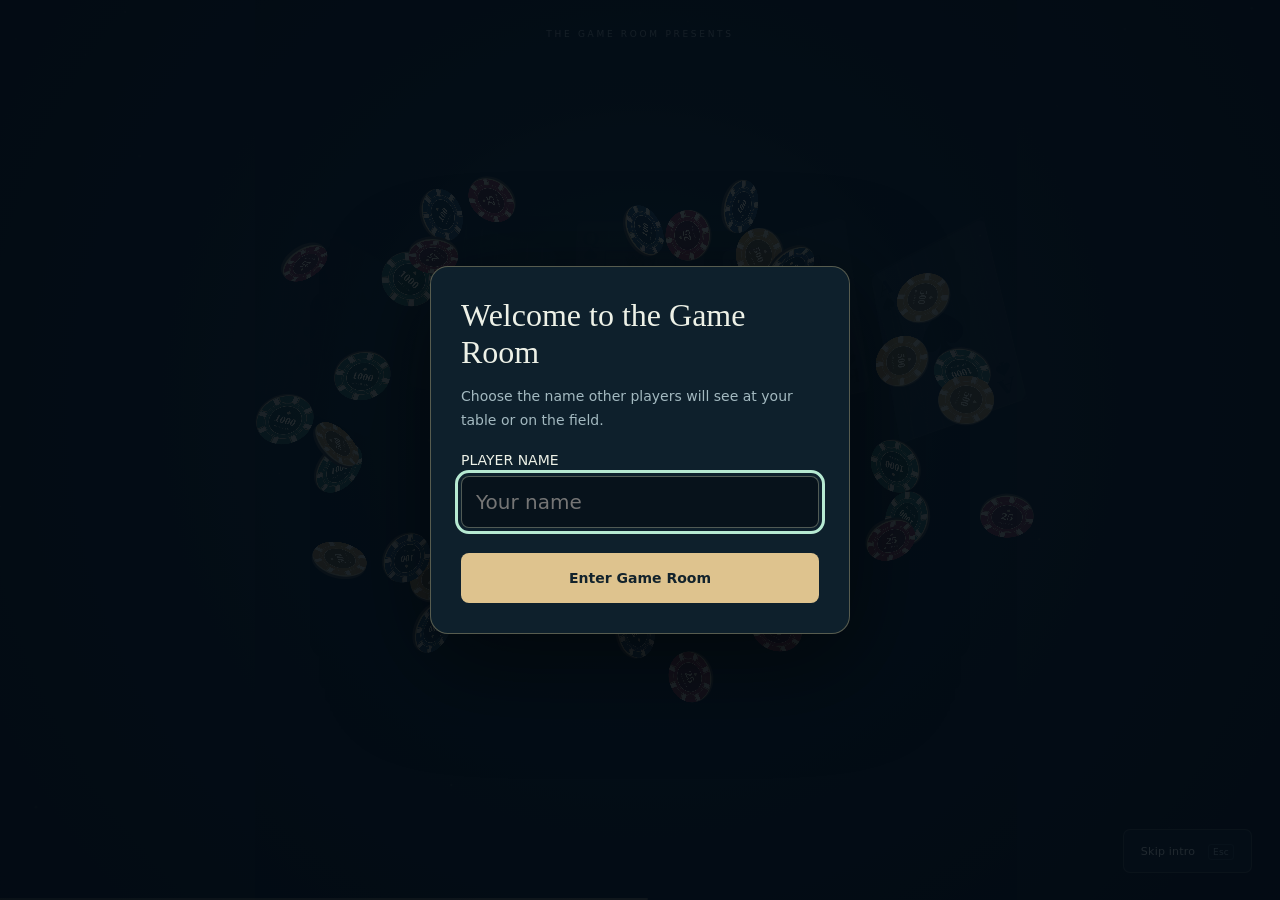
==== holdem.html @ 6d610324 "Add Cards Blackjack, mobile football controls, receiver passing and public rooms" ====
<!doctype html>
<html lang="en">
<head>
<meta charset="utf-8"><meta name="viewport" content="width=device-width,initial-scale=1,viewport-fit=cover">
<title>Cards · The Game Room</title>
<style>
*{box-sizing:border-box}body{margin:0;background:#090f15;color:#edf1e9;font-family:Inter,Segoe UI,system-ui,sans-serif;min-height:100vh;background-image:radial-gradient(ellipse at 50% 25%,#29413965,transparent 65%)}button,input{font:inherit}button{cursor:pointer;touch-action:manipulation}button:disabled{cursor:default;opacity:.35}button:focus-visible,input:focus-visible,a:focus-visible{outline:3px solid #b6e9d2;outline-offset:3px}.hidden{display:none!important}.topbar{height:74px;display:flex;align-items:center;justify-content:space-between;gap:12px;padding:0 28px;border-bottom:1px solid #ffffff10;background:#0b151cdc}.wordmark{font:italic 700 29px Georgia,serif;color:#ecdfb8;letter-spacing:-1px}.topmeta{display:flex;gap:24px;color:#a6b9b3;font-size:11px}.topmeta b{color:#e6ebdf;font-weight:650}.quiet{border:1px solid #ffffff20;border-radius:8px;padding:10px 14px;background:#ffffff05;color:#b9c8c5;font-size:11px}.topbuttons{display:flex;gap:8px}.table-wrap{position:relative;width:min(1120px,100%);height:clamp(480px,68vh,690px);margin:12px auto 0}.poker-table{position:absolute;inset:12% 9% 13%;border-radius:47%;background:radial-gradient(ellipse,#277162,#164c44 65%,#103b36);border:15px solid #3c3029;box-shadow:0 0 0 2px #a28253,0 0 0 12px #171b1e,0 30px 65px #000b,inset 0 0 0 2px #a6c4a125,inset 0 10px 30px #001a1bc0;overflow:hidden}.poker-table:before{content:"";position:absolute;inset:19px;border:1px solid #bad5bd25;border-radius:48%;background-image:url("data:image/svg+xml,%3Csvg xmlns='http://www.w3.org/2000/svg' width='6' height='6'%3E%3Cpath d='M0 1h6M1 0v6' stroke='%23ffffff' opacity='.025'/%3E%3C/svg%3E")}.poker-table:after{content:"HOLD EM";position:absolute;bottom:18%;left:0;right:0;text-align:center;font:italic 700 24px Georgia,serif;color:#c3dbbf22;letter-spacing:.16em}.board-area{position:absolute;left:50%;top:49%;transform:translate(-50%,-50%);width:57%;text-align:center}.street{color:#b2d2c0;font-size:9px;font-weight:750;letter-spacing:.22em;text-transform:uppercase}.pot{font:650 26px Georgia,serif;margin:8px 0 18px;color:#f5e6bd}.pot small{font:10px system-ui;color:#a8caba;letter-spacing:.12em;margin-right:8px}.board{display:flex;justify-content:center;gap:8px}.card{position:relative;display:inline-flex;flex-direction:column;align-items:center;justify-content:center;flex:none;width:clamp(35px,5.5vw,63px);height:clamp(51px,7.8vw,90px);border-radius:7px;background:linear-gradient(145deg,#fffdf5,#e8e5db);color:#182632;box-shadow:0 3px 8px #0005,inset 0 0 0 1px #ffffffa0;font-family:Georgia,serif;animation:deal .32s ease-out both}.card.red{color:#ba3d4b}.card .corner{position:absolute;top:5px;left:6px;font:700 13px Georgia,serif;line-height:1}.card .pip{font-size:33px;margin-top:7px}.card.empty{background:#042e2b44;box-shadow:inset 0 0 0 1px #c8d8c22b;animation:none}.card.back{background:repeating-linear-gradient(45deg,#274e62 0 3px,#1d3e52 3px 6px);border:3px solid #d7dacc;box-shadow:0 3px 8px #0005}.card.back:after{content:"✦";display:grid;place-items:center;position:absolute;inset:4px;border:1px solid #b9d0ce77;color:#c2d5cb;font-size:23px}.card.winning{box-shadow:0 0 0 2px #ecd48a,0 0 18px #efcb6577}.seat{position:absolute;width:144px;transform:translate(-50%,-50%);text-align:center;z-index:2;transition:opacity .3s}.seat.folded{opacity:.37}.seat.out{opacity:.3}.seat[data-seat="0"]{left:50%;top:87%;width:205px}.seat[data-seat="1"]{left:14%;top:65%}.seat[data-seat="2"]{left:18%;top:25%}.seat[data-seat="3"]{left:50%;top:12%}.seat[data-seat="4"]{left:82%;top:25%}.seat[data-seat="5"]{left:86%;top:65%}.seat-cards{display:flex;justify-content:center;gap:4px;height:52px;margin-bottom:7px}.seat-cards .card{animation:none;width:34px;height:49px;border-radius:5px}.seat-cards .card .corner{font-size:11px;top:3px;left:4px}.seat-cards .card .pip{font-size:22px}.seat[data-seat="0"] .seat-cards{height:82px;margin-bottom:8px}.seat[data-seat="0"] .card{width:55px;height:79px}.seat[data-seat="0"] .card .corner{font-size:16px;top:6px;left:7px}.seat[data-seat="0"] .card .pip{font-size:33px}.seat-label{position:relative;background:linear-gradient(#20343e,#14252e);border:1px solid #526a6f77;border-radius:11px;padding:9px 10px;box-shadow:0 7px 16px #0005}.seat.active .seat-label{border-color:#b6e7c8;box-shadow:0 0 0 2px #88dab533,0 0 25px #6dccad30}.seat.active .seat-label:after{content:"";position:absolute;bottom:-1px;left:15%;right:15%;height:2px;background:#afe6c7;box-shadow:0 0 9px #8cd5bb}.seat.winner .seat-label{border-color:#ecd392;background:linear-gradient(#54442b,#2e3028)}.seat-name{font-size:11px;font-weight:650;letter-spacing:.03em}.seat-stack{color:#e6d6a9;font-size:14px;font-variant-numeric:tabular-nums;margin-top:4px}.seat-action{font-size:9px;color:#8eafa8;height:15px;margin-top:5px;white-space:nowrap}.dealer{position:absolute;right:-10px;top:-10px;border-radius:50%;width:24px;height:24px;display:grid;place-items:center;background:#ede9d9;color:#21383f;border:2px solid #aca895;font:bold 11px system-ui}.bet{display:inline-flex;align-items:center;gap:6px;padding:3px 8px;border-radius:20px;background:#082824b3;color:#e4d7a3;font-size:10px;margin-top:5px}.chip{display:inline-block;width:15px;height:15px;border-radius:50%;border:3px dashed #deece3;background:#a7524c;box-shadow:0 2px 0 #6d3232}.table-caption{text-align:center;color:#57766f;font-size:9px;letter-spacing:.18em;margin:12px 0}.action-dock{position:relative;width:min(850px,calc(100% - 30px));margin:0 auto 24px;padding:16px 22px 20px;border:1px solid #ffffff18;border-radius:17px;background:linear-gradient(145deg,#1a2a33ed,#111c26ed);box-shadow:0 15px 35px #0004}.notice{font-size:13px;line-height:1.5;color:#dce6df;min-height:22px;text-align:center;margin-bottom:12px}.notice strong{color:#efd99f}.betting{display:grid;grid-template-columns:1fr 1fr;gap:18px}.raise-control{display:grid;grid-template-columns:1fr auto;gap:8px;font-size:10px;color:#9eb7b4}.raise-control output{color:#efddb2;font-size:14px}.raise-control input{grid-column:1/-1;width:100%;accent-color:#e3c78d;height:22px}.presets{grid-column:1/-1;display:flex;gap:5px}.presets button{flex:1;border:1px solid #77918f44;border-radius:6px;background:#142731;color:#aac7bd;padding:6px;font-size:10px}.actions{display:grid;grid-template-columns:1fr 1fr;gap:8px}.action{min-height:44px;border:1px solid #ffffff24;border-radius:8px;font-size:12px;font-weight:700;background:#304a50;color:#e0eee6}.action.gold{background:linear-gradient(#edd9a7,#cdb17b);color:#1e2e2d;border-color:#f0dcaa}.action.fold{background:#ffffff05;color:#a9b9bf}.action.raise{grid-column:1/-1}.waiting{text-align:center;color:#92aaa7;font-size:11px;padding:10px}.result-note{font-size:11px;color:#b9c9c2;text-align:center;line-height:1.7;margin:6px 0 14px}.next{display:block;min-width:180px;margin:auto;padding:13px 22px}.log-wrap{width:min(850px,calc(100% - 30px));margin:0 auto 30px;color:#78998f;font-size:11px}.log-wrap summary{cursor:pointer;padding:8px}.log-wrap ol{line-height:1.9;padding-left:27px}.veil{position:fixed;inset:0;background:#071319bb;backdrop-filter:blur(9px);z-index:10;display:grid;place-items:center;padding:22px}.welcome{width:min(520px,100%);text-align:center;padding:42px 36px;border:1px solid #c8bb8544;border-radius:24px;background:radial-gradient(ellipse at top,#2b493e,#101e28 80%);box-shadow:0 30px 80px #0009}.eyebrow{color:#a2c4b3;font-size:10px;letter-spacing:.24em}.welcome h1{font:italic 700 clamp(58px,10vw,84px)/1 Georgia,serif;letter-spacing:-5px;color:#f1e2ba;margin:20px 0}.welcome p{font-size:13px;color:#a9c2b6;line-height:1.8;margin:18px auto 23px;max-width:340px}.welcome .action{width:100%;padding:15px}.welcome .quiet{margin-top:12px}.welcome .fine{margin-top:20px;font-size:10px;color:#789d8e}.suit-mark{font-size:30px;color:#d8c28f;letter-spacing:12px}.rules{text-align:left}.rules h2{font:32px Georgia,serif;color:#eddfbb}.rules ol,.rules ul{padding-left:20px;color:#b8cdc0;font-size:12px;line-height:1.9}.rules .rank-list{display:grid;grid-template-columns:1fr 1fr;gap:4px 20px;font-size:11px}.rules .quiet{width:100%}@keyframes deal{from{transform:translateY(-9px) rotate(-3deg);opacity:0}to{transform:none;opacity:1}}@media(prefers-reduced-motion:reduce){*{animation:none!important;transition:none!important}}
@media(max-width:650px){.topbar{padding:0 12px;height:62px}.wordmark{font-size:25px}.topmeta{gap:10px;font-size:9px}.topmeta .session{display:none}.topbuttons{gap:5px}.quiet{padding:9px;font-size:10px}.table-wrap{height:490px;margin-top:5px}.poker-table{inset:12% 8% 14%;border-width:10px;border-radius:43%}.seat{width:89px}.seat[data-seat="0"]{width:168px;top:87%}.seat[data-seat="1"]{left:16%;top:63%}.seat[data-seat="2"]{left:17%;top:27%}.seat[data-seat="4"]{left:83%;top:27%}.seat[data-seat="5"]{left:84%;top:63%}.seat-label{padding:7px 4px;border-radius:8px}.seat-name{font-size:10px}.seat-stack{font-size:12px}.seat-action{font-size:8px}.seat-cards{height:39px}.seat-cards .card{width:27px;height:38px}.seat-cards .pip{font-size:18px!important}.seat-cards .corner{font-size:9px!important}.seat[data-seat="0"] .seat-cards{height:69px}.seat[data-seat="0"] .card{width:46px;height:66px}.seat[data-seat="0"] .pip{font-size:28px!important}.seat[data-seat="0"] .corner{font-size:13px!important}.board-area{top:48%;width:66%}.board{gap:4px}.board .card{width:clamp(32px,10vw,46px);height:clamp(48px,14vw,66px)}.board .card .pip{font-size:26px}.pot{font-size:23px;margin:7px 0 12px}.card .corner{font-size:11px;left:4px}.bet{font-size:9px;padding:3px 5px}.action-dock{padding:13px;margin-top:5px}.betting{grid-template-columns:1fr;gap:12px}.actions{grid-template-columns:1fr 1fr 1fr}.action.raise{grid-column:auto}.notice{font-size:12px}.table-caption{display:none}.welcome{padding:30px 24px}}

body.tableDesign #seats,body.tableDesign .board-area,body.tableDesign .action-dock,body.tableDesign .log-wrap,body.tableDesign .topmeta,body.tableDesign #rulesButton,body.tableDesign #welcome{display:none!important}
body.tableDesign .table-wrap{height:calc(100svh - 130px);min-height:350px;max-height:820px;display:block}
body.tableDesign .poker-table{inset:12% 7%;border-radius:46%}
body.tableDesign .table-caption{display:block;margin:0 auto 20px;color:#8baa9b}
@media(max-width:650px){body.tableDesign .table-wrap{height:calc(100svh - 125px);min-height:380px}body.tableDesign .poker-table{inset:8% 8%;border-radius:43%}}
</style>
<style>
body.tableDesign{overflow:hidden;background:#111916}
body.tableDesign .topbar{position:fixed;inset:0 0 auto;height:76px;z-index:3;border:0;background:linear-gradient(#07100ed9,transparent);padding:0 30px;pointer-events:none}
body.tableDesign .topbuttons{pointer-events:auto}
body.tableDesign .wordmark{text-shadow:0 2px 12px #0009}
body.tableDesign .quiet{background:#0b1617bd;border-color:#baa77b50;color:#e4dcca;backdrop-filter:blur(8px)}
body.tableDesign .table-wrap{width:100%;height:100svh;max-height:none;min-height:0;margin:0}
.character-picker{position:fixed;left:24px;top:86px;z-index:4;display:grid;gap:7px;padding:13px 15px;background:#0b171ee8;border:1px solid #af936342;border-radius:12px;color:#eee3c8;max-width:calc(100vw - 48px)}.character-picker span{font-size:9px;letter-spacing:.18em;color:#b8a774}.character-picker select{max-width:100%;background:#183028;color:#f1e5c9;border:1px solid #b7a06b66;border-radius:6px;padding:9px;font-size:11px}.character-picker small{font-size:9px;color:#adbdaf}@media(max-width:650px){.character-picker{top:68px;left:12px;padding:9px;max-width:calc(100vw - 24px)}}.look-controls{position:fixed;bottom:54px;left:50%;transform:translateX(-50%);z-index:4;display:flex;align-items:center;gap:14px;white-space:nowrap;color:#ddd5bd;font-size:11px;text-shadow:0 1px 4px #000}.look-controls{width:max-content;max-width:calc(100vw - 24px);justify-content:center;flex-wrap:wrap;gap:8px}.look-controls button{border:1px solid #b8a57670;background:#10201de6;color:#eee3c8;padding:9px 13px;border-radius:20px}.table-scene{cursor:grab}.table-scene.looking{cursor:grabbing}.table-scene{position:absolute;inset:0;display:block;width:100%;height:100%}
body.seatedTable .poker-table{display:none}
body.tableDesign .table-caption{position:fixed;bottom:18px;left:50%;transform:translateX(-50%);z-index:2;margin:0;padding:9px 16px;border-radius:30px;border:1px solid #d3bf8330;background:#07110cbf;color:#b1bbac;font-size:9px;letter-spacing:.2em;white-space:nowrap;pointer-events:none}
@media(max-width:650px){.look-controls>span{width:100%;text-align:center}body.tableDesign .topbar{padding:0 16px;height:65px}body.tableDesign .table-caption{bottom:12px;font-size:8px}}
</style>
<link rel="stylesheet" href="holdem-assets/entry-menu.css?v=cards-football-20261009"><link rel="stylesheet" href="holdem-assets/main-menu.css?v=cards-football-20261009"><link rel="stylesheet" href="holdem-assets/intro.css?v=cards-football-20261009"><link rel="stylesheet" href="holdem-assets/table-life.css?v=cards-football-20261009"><link rel="stylesheet" href="holdem-assets/table-hud.css?v=cards-football-20261009"><link rel="stylesheet" href="holdem-assets/cards.css?v=cards-football-20261009"><script src="player-profile.js?v=cards-football-20261009"></script><script src="public-rooms.js?v=cards-football-20261009"></script><script src="graphics-runtime.js?v=cards-football-20261009"></script></head>
<body class="tableDesign">
<header class="topbar"><div class="wordmark"><small>THE GAME ROOM</small>Cards<span>━━ ♠ ━━</span></div><div class="topmeta"><span>HAND <b id="handNumber">—</b></span><span>BLINDS <b>10 / 20</b></span><span class="session">PLAY CHIPS</span></div><div class="topbuttons"><button class="quiet" id="rulesButton">How to play</button><button class="quiet" id="exitGame">← Game Room</button></div></header>
<section class="community-hud" aria-label="Community cards"><span data-board-street>COMMUNITY CARDS</span><div data-community></div><nav data-street-steps aria-label="Betting rounds"><span data-index="0">Pre-flop</span><span data-index="1">Flop</span><span data-index="2">Turn</span><span data-index="3">River</span></nav><small data-street-next>NEXT UP · PRE-FLOP</small></section><div class="table-session"><div><b data-table-balance>Your stack · $2,000</b><span data-table-turn>READY</span><span data-table-pot>POT $0</span></div><div class="table-players" data-table-players></div></div><main>
<section class="table-wrap" aria-label="Four-seat poker table"><div class="poker-table"></div><div class="board-area"><div class="street" id="street">TEXAS HOLD'EM</div><div class="pot"><small>POT</small><span id="pot">0</span></div><div class="board" id="board" aria-label="Community cards"></div></div><div id="seats"></div></section>
<div class="table-caption">NO LIMIT · FOUR SEATS · THE GAME ROOM</div>
<section class="action-dock" aria-label="Betting controls"><div class="he-decision-clock" data-decision-clock hidden><span>DECISION</span><b>45s</b><i></i></div><div class="notice" id="notice" role="status" aria-live="polite">Welcome to the table.</div><div id="betting" class="betting hidden"><div class="raise-control"><label for="raiseSlider" id="raiseLabel">RAISE TO</label><output id="raiseValue" for="raiseSlider">40</output><div class="he-bet-stepper"><button id="raiseDown" type="button" aria-label="Decrease bet">−</button><label><span class="he-currency">$</span><input id="raiseInput" type="number" value="40" min="40" max="2000" step="1" aria-label="Raise total"></label><button id="raiseUp" type="button" aria-label="Increase bet">+</button></div><input id="raiseSlider" type="range" min="40" max="1000" step="1" value="40"><div class="presets"><button id="minBet">Min</button><button id="halfPot">½ pot</button><button id="potBet">Pot</button><button id="allIn">All in</button></div></div><div class="actions"><button id="fold" class="action fold">Fold</button><button id="call" class="action">Check</button><button id="raise" class="action gold raise">Raise</button></div></div><div id="waiting" class="waiting">Three opponents. One table. Make your move.</div><div id="result" class="hidden"><div class="result-note" id="resultNote"></div><button class="action gold next" id="nextHand">Next hand →</button></div></section>
<details class="log-wrap"><summary>Hand history</summary><ol id="history"></ol></details>
</main>
<section id="welcome" class="veil"><div class="welcome"><div class="eyebrow">MINI GAME 03</div><h1>Cards</h1><div class="suit-mark">♠ ♥ ♣ ♦</div><p>Read the table. Pick your moment.<br>Play Texas Hold'em against three opponents, from the first deal to the final showdown.</p><button class="action gold" id="startGame">Take a seat →</button><button class="quiet" id="welcomeRules">New to poker? Learn the basics</button><div class="fine">2,000 starting chips · No-limit betting · Play chips only</div></div></section>
<section id="rules" class="veil hidden"><div class="welcome rules"><h2>A seat at the table</h2><ol><li>You receive two private cards. Five shared cards appear across the flop, turn, and river.</li><li>Make your best five-card hand using any combination of private and shared cards.</li><li><b>Check</b> when no bet is owed. <b>Call</b> to match a bet, <b>raise</b> to increase it, or <b>fold</b> to leave the hand.</li><li>The last player remaining wins, or the strongest hand wins at showdown. Ties split the pot.</li><li>All-ins can create side pots. The dealer button and blinds move after every hand.</li></ol><div class="eyebrow">STRONGEST TO WEAKEST</div><ol class="rank-list"><li>Straight flush</li><li>Four of a kind</li><li>Full house</li><li>Flush</li><li>Straight</li><li>Three of a kind</li><li>Two pair</li><li>One pair</li><li>High card</li></ol><button class="quiet" id="closeRules">Back to the table</button></div></section>
<script src="holdem-assets/audio.js?v=cards-football-20261009"></script><script src="holdem-assets/engine.js?v=cards-football-20261009"></script><script src="holdem-assets/blackjack-engine.js?v=cards-football-20261009"></script><script src="holdem-assets/game.js?v=cards-football-20261009"></script><script src="holdem-assets/table-game.js?v=cards-football-20261009"></script><script src="holdem-assets/wardrobe-catalog.js?v=cards-football-20261009"></script><script src="holdem-assets/accessories.js?v=cards-football-20261009"></script><script src="holdem-assets/seating.js?v=cards-football-20261009"></script><script src="holdem-assets/chip-ledger.js?v=cards-football-20261009"></script><script src="holdem-assets/table-props.js?v=cards-football-20261009"></script><script src="holdem-assets/rooms.js?v=cards-football-20261009"></script><script src="holdem-assets/entry-menu.js?v=cards-football-20261009"></script><script src="holdem-assets/characters.js?v=cards-football-20261009"></script><script src="holdem-assets/character-motion.js?v=cards-football-20261009"></script><script src="holdem-assets/card-art.js?v=cards-football-20261009"></script><script src="holdem-assets/table-details.js?v=cards-football-20261009"></script><script src="holdem-assets/lighting.js?v=cards-football-20261009"></script><script src="holdem-assets/matchmaking.js?v=cards-football-20261009"></script><script src="holdem-assets/main-menu.js?v=cards-football-20261009"></script><script src="holdem-assets/intro.js?v=cards-football-20261009"></script><script src="holdem-assets/entry-bootstrap.js?v=cards-football-20261009"></script><script src="holdem-assets/hand-equity.js?v=cards-football-20261009"></script><script src="holdem-assets/dealer.js?v=cards-football-20261009"></script><script src="holdem-assets/stage-effects.js?v=cards-football-20261009"></script><script src="holdem-assets/table-personality.js?v=cards-football-20261009"></script><script src="holdem-assets/portrait-renderer.js?v=cards-football-20261009"></script><script src="holdem-assets/table-hud.js?v=cards-football-20261009"></script><script src="holdem-assets/table-scene.js?v=cards-football-20261009"></script>
<script src="holdem-assets/phone-controls.js?v=cards-football-20261009"></script></body></html>
---- holdem-assets/entry-menu.css ----
/* Character collection. All decoration stays in CSS; models remain in the scene. */
.he-entry {
 --he-accent:#88b7dc;--he-ink:#090d10;--he-gold:#d5bd89;--he-text:#f3f0e7;--he-muted:#8c999e;
 position:fixed;inset:0;z-index:30;display:flex;flex-direction:column;overflow:auto;overscroll-behavior:contain;
 color:var(--he-text);background:radial-gradient(ellipse at 50% 0,#17272b 0,transparent 61%),#090f13;
 padding:clamp(20px,3.2vh,38px) clamp(24px,4.5vw,82px) 26px;font-family:Inter,"Segoe UI",system-ui,sans-serif;
 scrollbar-width:thin;scrollbar-color:#405455 #0a1115;color-scheme:dark;
}
.he-entry[hidden]{display:none}
.he-preview-message{position:absolute;inset:0;z-index:4;display:flex;flex-direction:column;justify-content:center;align-items:center;padding:26px;text-align:center;background:#090d10;color:#b7c5bd;font-size:12px;line-height:1.6}
.he-preview-message[hidden]{display:none}
.he-preview-message button{border:1px solid #bba675;background:#24312b;color:#f3e4c3;border-radius:7px;padding:11px 18px}
.he-entry *{box-sizing:border-box}
.he-entry button{font:inherit;cursor:pointer;touch-action:manipulation;-webkit-tap-highlight-color:transparent}
.he-entry button:focus-visible{outline:2px solid #fff0bb;outline-offset:4px}
.he-entry button:active{transform:translateY(1px)}
.he-entry-header{display:flex;align-items:center;justify-content:space-between;gap:24px;flex-shrink:0;max-width:1460px;width:100%;margin:0 auto 16px}
.he-title-lockup{display:flex;align-items:center;gap:17px}
.he-title-mark{font:48px/1 Georgia,serif;color:var(--he-gold);width:53px;text-align:center;text-shadow:0 4px 15px #0006;transform:rotate(-8deg)}
.he-kicker{font-size:9px;font-weight:650;letter-spacing:.21em;color:#94a7ab}
.he-entry h1{font:italic 600 clamp(35px,3.7vw,54px)/1 Georgia,serif;letter-spacing:-.055em;margin:7px 0 0}
.he-entry h1>span{color:var(--he-gold)}
.he-header-note{font:italic 15px Georgia,serif;color:#93a4a5;margin:0 0 0 auto}
.he-back{border:1px solid #bdd0d02b;border-radius:8px;color:#c2ced0;background:#13202663;min-height:44px;padding:0 16px;font-size:11px!important;transition:background .18s,border-color .18s}
.he-back:hover{background:#20333a;border-color:#bdd0d061}
.he-back span{margin-right:8px}
.he-entry-layout{display:grid;grid-template-columns:minmax(200px,.9fr) minmax(290px,1.6fr) minmax(215px,.95fr);grid-template-areas:"roster preview style";width:100%;max-width:1360px;margin:0 auto;flex:1;min-height:475px;gap:clamp(20px,3.1vw,52px);align-items:center}
.he-roster,.he-style{position:relative;z-index:2;padding:25px 0}
.he-roster{grid-area:roster}.he-style{grid-area:style}
.he-section-heading{display:flex;align-items:center;gap:11px;margin-bottom:10px}
.he-step{display:grid;place-items:center;width:25px;height:25px;border:1px solid #c4b68b50;border-radius:50%;color:var(--he-gold);font:10px Georgia,serif;flex-shrink:0}
.he-section-heading h2{font-size:15px;font-weight:600;letter-spacing:-.02em;margin:0}
.he-section-copy{font-size:11px;line-height:1.6;color:var(--he-muted);margin:0 0 23px 36px}
.he-roster-choices{display:flex;flex-direction:column;gap:9px}
.he-character{display:flex;align-items:center;width:100%;gap:13px;min-height:73px;padding:13px 15px;text-align:left;border-radius:11px;border:1px solid #bbd0d11d;background:linear-gradient(110deg,#23323950,#101b2200);color:#e4e8e6;transition:background .2s,border-color .2s,box-shadow .2s}
.he-character:hover{background:#23333b85;border-color:#c2d1d147}
.he-character[aria-pressed=true]{border-color:var(--character-accent);background:linear-gradient(100deg,#314047b0,#14242c88);box-shadow:inset 3px 0 0 var(--character-accent),0 6px 18px #0002}
.he-character-number{display:grid;place-items:center;width:34px;height:40px;flex-shrink:0;border:1px solid #b0c3c526;border-radius:6px;color:var(--character-accent);font:27px/1 Georgia,serif;background:#070e1440;transform:rotate(-5deg);transition:transform .2s}
.he-character[aria-pressed=true] .he-character-number{transform:rotate(0);border-color:#cad6d444}
.he-character-copy{display:grid;gap:6px;min-width:0}
.he-character-copy strong{font-size:14px;font-weight:650;letter-spacing:.01em}
.he-character-copy small{font-size:10px;color:#94a8ad}
.he-character-check{margin-left:auto;font-size:13px;opacity:0;color:var(--character-accent)}
.he-character[aria-pressed=true] .he-character-check{opacity:1}
.he-table-note{display:flex;align-items:center;gap:12px;font-size:10px;color:#85999d;margin:20px 0 0;padding-left:4px;line-height:1.7}
.he-table-note>span{font:27px Georgia,serif;color:#bbaa7f}
.he-preview{grid-area:preview;position:relative;align-self:stretch;min-height:490px;display:flex;flex-direction:column;isolation:isolate;padding-top:5px}
.he-preview-frame{position:relative;flex:1;min-height:330px;background:var(--he-ink);border:1px solid #d7bd8640;border-radius:96px 96px 18px 18px;overflow:hidden;box-shadow:0 22px 50px #0003,inset 0 0 0 6px #0002}
.he-preview-frame:after{content:"";pointer-events:none;position:absolute;inset:8px;border:1px solid #c7b58219;border-radius:88px 88px 12px 12px;z-index:2}
.he-portrait-meta{position:absolute;z-index:2;left:31px;right:31px;top:32px;display:flex;justify-content:space-between;align-items:center;gap:10px;color:#8d9b9e;font-size:8px;letter-spacing:.16em;font-weight:650;pointer-events:none}
.he-portrait-meta>span:last-child{color:var(--he-accent);font-variant-numeric:tabular-nums}
.he-preview-stage{position:absolute;inset:0;min-height:260px;overflow:hidden}
.he-preview-stage>canvas{position:absolute;inset:0;width:100%!important;height:100%!important;display:block;touch-action:pan-y}
.he-preview-finish{display:flex;align-items:center;justify-content:center;gap:12px;position:absolute;z-index:2;left:28px;right:28px;bottom:23px;pointer-events:none;color:#b7c1bd;font-size:9px;letter-spacing:.1em;text-shadow:0 1px 4px #000}
.he-preview-finish>i{display:block;width:22px;height:1px;background:var(--he-accent);opacity:.55}
.he-preview-caption{position:relative;z-index:1;text-align:center;width:100%;padding:24px 8px 17px;pointer-events:none;min-height:132px}
.he-preview-caption .he-kicker{color:var(--he-accent);font-size:9px}
.he-preview-caption h2{font:italic 500 clamp(38px,3.8vw,56px)/1 Georgia,serif;margin:8px 0 11px;letter-spacing:-.04em}
.he-preview-caption p{font-size:11px;line-height:1.6;color:#95a7aa;margin:0 auto;max-width:290px}
.he-options{padding:0;border:0;margin:26px 0 0;min-width:0}
.he-options legend{font-size:9px;font-weight:650;letter-spacing:.16em;color:#91a6aa;padding:0;margin-bottom:12px}
.he-choice-list{display:flex;flex-direction:column;gap:7px}
.he-choice-grid{display:grid;grid-template-columns:1fr 1fr;gap:7px}
.he-choice{position:relative;display:flex;align-items:center;justify-content:center;min-height:44px;border:1px solid #becdd128;border-radius:8px;background:#1f303747;color:#a8b8bb;font-size:11px!important;transition:background .2s,border-color .2s,color .2s}
.he-choice:hover{border-color:#c2d1d15b;background:#2b3c4366;color:#f3efe5}
.he-choice[aria-pressed=true]{color:#f2e7cc;border-color:#ceb985;background:#c7a96819;box-shadow:inset 0 0 0 1px #ceb98517}
.he-choice-list .he-choice{justify-content:flex-start;padding:0 15px}
.he-choice-list .he-choice[aria-pressed=true]:after{content:"✓";margin-left:auto;color:var(--he-gold)}
.he-style-summary{border-top:1px solid #c5d6d41c;margin-top:26px;padding-top:19px}
.he-style-summary .he-kicker{font-size:8px;letter-spacing:.16em;color:var(--he-accent)}
.he-style-summary p{font-size:11px;line-height:1.7;color:#c0cccc;margin:7px 0 0;min-height:37px}
.he-style-note{font-size:10px;color:#778e92;line-height:1.7;margin:13px 0 0}
.he-entry-footer{display:flex;align-items:center;justify-content:space-between;width:100%;max-width:1460px;margin:10px auto 0;gap:24px;border-top:1px solid #bed4d022;padding-top:20px;flex-shrink:0}
.he-selection-summary p{font-size:12px;color:#c1ceca;margin:7px 0 0}
.he-selection-summary .he-kicker{font-size:8px;color:#839b9d}
.he-enter{min-width:235px;display:flex;align-items:center;justify-content:space-between;gap:26px;min-height:53px;border:1px solid #e8d7a6;border-radius:9px;background:linear-gradient(135deg,#f0e1b9,#c7aa73);color:#172426;font-size:14px!important;font-weight:700!important;padding:0 23px;box-shadow:0 5px 22px #0004;transition:background .18s,box-shadow .18s}
.he-enter:hover{background:linear-gradient(135deg,#fff0c7,#d6bc85);box-shadow:0 7px 24px #0005}
.he-enter span{font-size:23px;font-weight:400}
body.holdem-entry-open .character-picker,body.holdem-entry-open .look-controls,body.holdem-entry-open .table-caption{visibility:hidden}
@media(min-width:1500px){.he-entry-layout{max-height:750px;margin-block:auto}.he-preview{padding-block:10px}.he-preview-frame{max-height:575px}}
@media(max-height:760px) and (min-width:851px){
 .he-entry{padding-top:17px;padding-bottom:17px}.he-entry-header{margin-bottom:9px}.he-entry h1{font-size:39px}.he-title-mark{font-size:40px}.he-entry-layout{min-height:405px}.he-roster,.he-style{padding:17px 0}.he-character{min-height:63px;padding-block:9px}.he-preview{min-height:425px}.he-preview-frame{min-height:292px}.he-preview-caption{padding-top:17px;padding-bottom:12px;min-height:115px}.he-preview-caption h2{font-size:43px}.he-portrait-meta{top:26px}.he-options{margin-top:20px}.he-style-summary{margin-top:20px;padding-top:14px}.he-style-summary p{min-height:0}.he-entry-footer{padding-top:13px;margin-top:4px}.he-table-note{margin-top:15px}.he-section-copy{margin-bottom:18px}
}
@media(max-width:1100px){
 .he-entry{padding-inline:26px}.he-entry-layout{grid-template-columns:minmax(180px,.9fr) minmax(240px,1.25fr) minmax(200px,1fr);gap:22px}.he-character{padding-inline:11px;gap:10px}.he-character-number{width:28px;height:36px;font-size:24px}.he-character-copy small{font-size:9px}.he-preview-caption p{font-size:10px}.he-preview-frame{border-radius:75px 75px 16px 16px}.he-preview-frame:after{border-radius:68px 68px 10px 10px}.he-header-note{display:none}
}
@media(max-width:850px){
 .he-entry{padding:21px 24px 24px}.he-entry h1{font-size:40px}.he-entry-layout{grid-template-columns:minmax(210px,.9fr) minmax(260px,1.1fr);grid-template-areas:"roster preview" "style style";gap:16px 28px;flex:none}.he-roster{padding:20px 0}.he-preview{min-height:430px}.he-preview-frame{min-height:305px}.he-preview-caption{padding-top:17px;min-height:114px}.he-preview-caption h2{font-size:42px}.he-preview-caption p{font-size:10px}.he-style{display:grid;grid-template-columns:1fr 1fr;gap:0 25px;padding:4px 0 10px}.he-style .he-section-heading{grid-column:1/-1;margin-bottom:4px}.he-style .he-options{margin-top:16px}.he-choice-list{display:grid;grid-template-columns:1fr 1fr 1fr}.he-choice-list .he-choice{justify-content:center;padding:0 8px}.he-choice-list .he-choice:after{display:none}.he-style-summary{grid-column:1/-1;display:flex;align-items:baseline;gap:13px;margin-top:17px;padding-top:13px}.he-style-summary p{margin:0;min-height:0}.he-style-note{grid-column:1/-1;margin-top:6px}.he-entry-footer{margin-top:auto}
}
@media(max-width:570px){
 .he-entry{padding:17px 17px calc(95px + env(safe-area-inset-bottom))}.he-entry-header{gap:12px;margin-bottom:15px}.he-title-lockup{gap:10px}.he-title-mark{font-size:32px;width:32px}.he-entry h1{font-size:33px;margin-top:5px}.he-kicker{font-size:8px}.he-back{font-size:10px!important;padding:0 10px;min-height:43px}.he-back span{margin-right:4px}
 .he-entry-layout{display:grid;grid-template-columns:1fr;grid-template-areas:"roster" "preview" "style";gap:14px;min-height:0}
 .he-roster{padding:0}.he-section-heading{margin-bottom:10px;gap:8px}.he-section-heading h2{font-size:13px}.he-step{width:21px;height:21px;font-size:9px}.he-section-copy,.he-table-note{display:none}.he-roster-choices{display:grid;grid-template-columns:repeat(4,minmax(0,1fr));gap:7px}.he-character{flex-direction:column;justify-content:center;gap:7px;min-height:81px;padding:9px 4px;border-radius:9px;position:relative}.he-character-number{width:auto;height:24px;border:0;background:none;font-size:24px;transform:none}.he-character-copy{display:block;text-align:center}.he-character-copy strong{font-size:11px}.he-character-copy small,.he-character-check{display:none}.he-character[aria-pressed=true]{box-shadow:inset 0 -3px 0 var(--character-accent),0 4px 12px #0002}
 .he-preview{min-height:350px;max-width:370px;width:100%;margin-inline:auto;padding:0}.he-preview-frame{min-height:265px;border-radius:60px 60px 13px 13px}.he-preview-frame:after{border-radius:54px 54px 8px 8px;inset:6px}.he-preview-stage{min-height:250px}.he-portrait-meta{top:24px;left:26px;right:26px;font-size:7px}.he-preview-finish{bottom:17px;font-size:8px}.he-preview-caption{min-height:92px;padding:12px 6px 0}.he-preview-caption .he-kicker{font-size:8px}.he-preview-caption h2{font-size:36px;margin:6px 0 7px}.he-preview-caption p{font-size:10px;max-width:280px;line-height:1.5}
 .he-style{grid-template-columns:1fr;padding:5px 0 4px;gap:0}.he-style .he-section-heading{margin-bottom:2px}.he-style .he-options{margin-top:15px}.he-options legend{font-size:8px;margin-bottom:8px}.he-choice-grid{grid-template-columns:repeat(4,minmax(0,1fr));gap:6px}.he-choice{min-height:44px;font-size:10px!important}.he-style-summary{margin-top:16px;gap:10px;align-items:flex-start}.he-style-summary .he-kicker{white-space:nowrap;padding-top:3px}.he-style-summary p{font-size:10px}.he-style-note{font-size:9px}
 .he-entry-footer{position:fixed;bottom:0;left:0;right:0;width:auto;margin:0;padding:12px 17px calc(12px + env(safe-area-inset-bottom));background:#0a1116;border-top:1px solid #bcd0d32e;z-index:3;box-shadow:0 -9px 25px #050a1073}.he-selection-summary{display:none}.he-enter{width:100%;min-height:50px;border-radius:8px;font-size:13px!important}
}
@media(max-width:350px){.he-entry{padding-inline:12px}.he-title-mark{display:none}.he-roster-choices{gap:5px}.he-character-copy strong{font-size:10px}.he-choice{font-size:9px!important}.he-preview{min-height:330px}}
@media(prefers-reduced-motion:reduce){.he-entry *{transition:none!important;animation:none!important;scroll-behavior:auto!important}}

/* Full-body fitting room. The wardrobe stays independent from the standing preview. */
.he-wardrobe .he-entry-layout{grid-template-columns:minmax(190px,.76fr) minmax(300px,1.45fr) minmax(300px,1.12fr);gap:clamp(23px,2.8vw,46px);max-width:1490px;align-items:center}
.he-wardrobe .he-preview{min-height:clamp(580px,71vh,750px)}
.he-wardrobe .he-preview-frame{min-height:475px;max-height:none;border-radius:74px 74px 18px 18px}
.he-wardrobe .he-preview-frame:after{border-radius:66px 66px 12px 12px}
.he-wardrobe .he-preview-stage{inset:0 0 68px;min-height:0}
.he-wardrobe .he-preview-finish{bottom:70px;font-size:8px;letter-spacing:.12em}
.he-wardrobe .he-preview-caption{min-height:99px;padding:15px 8px 9px}
.he-wardrobe .he-preview-caption h2{font-size:clamp(37px,3.6vw,49px);margin:7px 0 8px}
.he-wardrobe .he-preview-caption p{font-size:10px}
.he-preview-toolbar{position:absolute;bottom:16px;left:50%;transform:translateX(-50%);z-index:3;display:flex;align-items:center;gap:6px;padding:4px;border:1px solid #c3b38330;border-radius:30px;background:#14212ae6;width:max-content;max-width:calc(100% - 32px)}
.he-preview-toolbar button{display:grid;place-items:center;min-width:40px;min-height:37px;border:0;border-radius:24px;background:transparent;color:#d7ceba;font-size:23px!important;transition:background .18s,color .18s}
.he-preview-toolbar button:hover{background:#cfb88722;color:#fff0c4}
.he-preview-toolbar #heRotateReset{font-size:10px!important;padding:0 12px;letter-spacing:.015em}
.he-wardrobe .he-style{padding:21px 0;min-width:0}
.he-wardrobe-tabs{display:flex;flex-wrap:wrap;gap:6px;margin:19px 0 13px;padding-bottom:13px;border-bottom:1px solid #bfd2d221}
.he-category{border:1px solid #a4bec326;border-radius:20px;background:#16232b99;color:#91a6ad;padding:0 13px;min-height:37px;font-size:10px!important;white-space:nowrap;transition:background .18s,color .18s,border-color .18s}
.he-category[aria-selected=true]{background:#cbb077;color:#101c22;border-color:#dcc38d;font-weight:650!important}
.he-category:not([aria-selected=true]):hover{background:#273a42;color:#d9e5df}
.he-wardrobe-panel{max-height:clamp(228px,31vh,335px);min-height:192px;overflow:auto;overscroll-behavior:contain;scrollbar-width:thin;scrollbar-color:#566a6a #152028;padding:3px 7px 3px 2px;scroll-padding:8px}
.he-wardrobe-options{display:grid;grid-template-columns:repeat(3,minmax(0,1fr));gap:8px;padding:0 1px 4px}
.he-wardrobe-option{position:relative;min-width:0;min-height:91px;display:flex;flex-direction:column;align-items:center;justify-content:center;gap:6px;padding:10px 5px 9px;border:1px solid #a4bec329;border-radius:10px;background:linear-gradient(145deg,#20323b70,#101b2255);color:#b6c4c6;transition:border-color .18s,background .18s,color .18s}
.he-wardrobe-option:hover{background:#2a3b4490;border-color:#b8cccc65;color:#f4ebd5}
.he-wardrobe-option[aria-pressed=true]{background:linear-gradient(145deg,#56492e45,#26302d66);border-color:#d6b97a;color:#f5e4ba;box-shadow:inset 0 0 0 1px #d6b97a14}
.he-option-icon{display:grid;place-items:center;width:40px;height:40px;flex-shrink:0}
.he-option-icon svg{width:36px;height:36px;overflow:visible;filter:drop-shadow(0 2px 2px #0006)}
.he-option-label{font-size:9px;font-weight:500;line-height:1.35;text-align:center;max-width:100%;overflow-wrap:break-word}
.he-option-check{position:absolute;right:7px;top:5px;font-size:10px;color:#e4c983;opacity:0}
.he-wardrobe-option[aria-pressed=true] .he-option-check{opacity:1}
.he-option-description{font-size:10px;color:#91a8ad;line-height:1.65;min-height:33px;margin:11px 1px 10px}
.he-costume-note{border-left:2px solid #d1b575;padding:9px 11px;background:#c4a95e0c;margin:9px 0 12px;border-radius:0 6px 6px 0}
.he-costume-note[hidden]{display:none}
.he-costume-note p{font-size:10px;color:#b6b8a9;line-height:1.6;margin:0 0 8px}
.he-costume-note button{border:0;background:transparent;padding:0;color:#d4bd84;font-size:10px!important;min-height:25px;text-decoration:underline;text-underline-offset:3px}
.he-wardrobe-actions{display:grid;grid-template-columns:1fr 1fr;gap:8px}
.he-wardrobe-actions button{border:1px solid #b7cace30;border-radius:7px;min-height:41px;padding:0 10px;background:#16262d8c;color:#b7c7c9;font-size:10px!important;transition:background .18s,border-color .18s}
.he-wardrobe-actions button:first-child{color:#dac79f;border-color:#c8af7544}
.he-wardrobe-actions button:hover{background:#263b435e;border-color:#bfcbc969}
.he-wardrobe-actions button span{font-size:18px;vertical-align:-1px;margin-right:6px}
.he-wardrobe .he-style-summary{margin-top:18px;padding-top:14px}
.he-wardrobe .he-style-summary p{min-height:0;font-size:10px;line-height:1.8}
.he-wardrobe .he-style-note{font-size:9px;margin-top:8px}
.he-wardrobe .he-selection-summary{max-width:70%}
.he-wardrobe .he-selection-summary p{line-height:1.5;font-size:11px}
@media(min-width:1500px){.he-wardrobe .he-entry-layout{max-height:820px}.he-wardrobe .he-preview-frame{max-height:660px}.he-wardrobe .he-wardrobe-panel{max-height:340px}.he-wardrobe-option{min-height:96px}.he-option-icon svg{width:40px;height:40px}.he-option-label{font-size:10px}}
@media(max-height:800px) and (min-width:851px){.he-wardrobe .he-preview{min-height:490px}.he-wardrobe .he-preview-frame{min-height:390px}.he-wardrobe .he-preview-caption{min-height:91px;padding-top:12px}.he-wardrobe .he-preview-caption h2{font-size:39px}.he-wardrobe .he-style{padding:12px 0}.he-wardrobe-tabs{margin-top:14px;margin-bottom:9px;padding-bottom:10px}.he-category{min-height:33px;padding-inline:11px}.he-wardrobe-panel{min-height:174px;max-height:225px}.he-wardrobe-option{min-height:85px}.he-option-description{margin-block:8px;min-height:30px}.he-costume-note{margin-block:7px;padding-block:6px}.he-costume-note p{margin-bottom:3px}.he-wardrobe .he-style-summary{margin-top:13px;padding-top:10px}}
@media(max-width:1150px){.he-wardrobe .he-entry-layout{grid-template-columns:minmax(175px,.72fr) minmax(245px,1.16fr) minmax(270px,1fr);gap:21px}.he-wardrobe .he-roster .he-character{gap:8px}.he-wardrobe .he-character-copy small{font-size:8px}.he-wardrobe .he-preview-frame{border-radius:58px 58px 16px 16px}.he-wardrobe .he-preview-frame:after{border-radius:50px 50px 10px 10px}.he-option-label{font-size:8px}.he-category{padding-inline:11px}.he-wardrobe-options{gap:7px}}
@media(max-width:920px) and (min-width:851px){.he-wardrobe{padding-inline:19px}.he-wardrobe .he-entry-layout{grid-template-columns:165px minmax(218px,1fr) 258px;gap:17px}.he-wardrobe .he-character{padding-inline:9px}.he-wardrobe .he-character-number{width:24px}.he-wardrobe .he-character-copy strong{font-size:12px}.he-wardrobe .he-section-heading h2{font-size:13px}.he-option-label{font-size:8px}.he-wardrobe .he-preview-caption h2{font-size:38px}}
@media(max-width:850px){.he-wardrobe .he-entry-layout{grid-template-columns:minmax(200px,.85fr) minmax(275px,1.15fr);grid-template-areas:"roster preview" "style style";gap:19px 26px}.he-wardrobe .he-preview{min-height:590px}.he-wardrobe .he-preview-frame{min-height:480px}.he-wardrobe .he-style{display:block;padding:5px 0 12px}.he-wardrobe-tabs{flex-wrap:nowrap;gap:8px;margin-top:16px}.he-category{flex:1;min-height:40px;font-size:11px!important}.he-wardrobe-options{grid-template-columns:repeat(5,minmax(0,1fr));gap:9px}.he-wardrobe-panel{max-height:246px;min-height:110px}.he-wardrobe-option{min-height:99px}.he-option-label{font-size:9px}.he-wardrobe .he-style-summary{display:block}.he-wardrobe .he-style-summary p{margin-top:6px}.he-option-description{min-height:17px}.he-wardrobe-actions button{min-height:44px}.he-costume-note{display:flex;align-items:center;justify-content:space-between;gap:20px}.he-costume-note p{margin:0}.he-costume-note button{flex-shrink:0;min-height:32px}}
@media(max-width:570px){.he-wardrobe .he-entry-layout{display:grid;grid-template-columns:1fr;grid-template-areas:"roster" "preview" "style";gap:15px}.he-wardrobe .he-preview{min-height:535px;width:100%;max-width:380px}.he-wardrobe .he-preview-frame{min-height:440px;border-radius:55px 55px 13px 13px}.he-wardrobe .he-preview-frame:after{border-radius:49px 49px 8px 8px}.he-wardrobe .he-preview-stage{inset:0 0 60px;min-height:0}.he-wardrobe .he-preview-finish{bottom:63px;font-size:7px}.he-preview-toolbar{bottom:11px;padding:3px}.he-preview-toolbar button{min-height:38px;min-width:42px}.he-preview-toolbar #heRotateReset{font-size:10px!important}.he-wardrobe .he-preview-caption{padding:12px 5px 0;min-height:87px}.he-wardrobe .he-preview-caption h2{font-size:36px}.he-wardrobe .he-roster .he-character{gap:6px}.he-wardrobe .he-style{padding-top:1px}.he-wardrobe-tabs{flex-wrap:wrap;gap:6px;margin:14px 0 11px;padding-bottom:11px}.he-category{flex:1 1 auto;font-size:10px!important;min-height:39px;padding-inline:13px}.he-wardrobe-options{grid-template-columns:repeat(3,minmax(0,1fr));gap:8px}.he-wardrobe-panel{max-height:246px;min-height:191px;padding-right:5px}.he-wardrobe-option{min-height:91px}.he-option-icon svg{width:37px;height:37px}.he-option-label{font-size:9px}.he-option-description{margin:9px 0 12px;min-height:31px}.he-costume-note{display:block;padding:10px 11px}.he-costume-note p{margin-bottom:5px}.he-wardrobe .he-style-summary{display:block;margin-top:17px}.he-wardrobe .he-style-summary p{margin-top:6px}.he-wardrobe .he-selection-summary{display:none}}
@media(max-width:350px){.he-wardrobe .he-preview{min-height:460px}.he-wardrobe .he-preview-frame{min-height:370px}.he-option-label{font-size:8px}.he-category{font-size:9px!important;padding-inline:10px}}
---- holdem-assets/main-menu.css ----
.he-main-menu{position:fixed;inset:0;z-index:25;display:flex;flex-direction:column;justify-content:space-between;padding:clamp(23px,4vh,48px) clamp(26px,5vw,88px);background:linear-gradient(90deg,#071012fa 0%,#071012e8 23%,#07101285 46%,#07101208 78%),linear-gradient(0deg,#060c10dc,transparent 24%,transparent 82%,#060c1090);color:#f6f1e4;font-family:Inter,"Segoe UI",system-ui,sans-serif;isolation:isolate;overflow:auto}
.he-main-menu[hidden]{display:none}
.he-main-header,.he-main-footer{display:flex;align-items:center;justify-content:space-between;gap:20px;flex-shrink:0}
.he-main-brand{display:flex;gap:14px;align-items:center;font-size:10px;font-weight:650;letter-spacing:.23em;color:#c3cec8}.he-main-brand i{font:30px Georgia,serif;color:#d7bd86}
.he-main-header button{border:1px solid #d8d4b933;border-radius:7px;min-height:44px;padding:0 15px;background:#0c151970;color:#cbd5cf;font-size:11px}
.he-main-content{width:min(420px,100%);margin:38px 0;animation:he-menu-arrive .8s ease-out both}
.he-main-eyebrow{color:#bfa983;font-size:10px;font-weight:650;letter-spacing:.3em;margin:0 0 20px}
.he-main-content h1{font:500 clamp(78px,9vw,142px)/.82 Georgia,"Times New Roman",serif;letter-spacing:-.07em;margin:0 0 30px;color:#f7f0dd;text-shadow:0 8px 30px #0003}
.he-main-content h1>span{display:block;font-style:italic;margin-left:49px;margin-top:9px;color:#d9bb80}.he-main-dot{color:#efdec0}
.he-main-description{font-size:14px;line-height:1.8;color:#adbfba;margin:0 0 30px}
.he-main-play{display:flex;align-items:center;justify-content:space-between;width:260px;max-width:100%;min-height:59px;border:1px solid #eedeb5;border-radius:8px;padding:0 22px;background:linear-gradient(120deg,#eddfb7,#c4a371);color:#172425;font-size:16px;font-weight:700;box-shadow:0 10px 35px #0004;transition:transform .18s,box-shadow .18s}
.he-main-play:hover{transform:translateY(-2px);box-shadow:0 12px 40px #0006,0 0 24px #d0b57818}.he-main-play>span:last-child{font-size:25px;font-weight:400}
.he-main-replay{display:flex;align-items:center;gap:9px;border:0;background:none;min-height:44px;color:#9eafaa;font-size:11px;margin:10px 0 0;padding:0 3px}.he-main-replay:hover{color:#f1e6ca}.he-main-replay span{font-size:18px}
.he-main-footer{color:#859994;font-size:8px;letter-spacing:.18em}.he-main-footer>span:first-child{display:flex;align-items:center;gap:11px}.he-main-footer i{font:18px Georgia,serif;color:#c7ae7b}
.he-main-status{color:#e6c998;font-size:12px;line-height:1.6;max-width:300px}
body.holdem-main-open .topbar,body.holdem-main-open .look-controls,body.holdem-main-open .table-caption{visibility:hidden}
@keyframes he-menu-arrive{from{opacity:0;transform:translateY(15px)}to{opacity:1;transform:none}}
@media(max-width:650px){.he-main-menu{padding:22px 25px calc(24px + env(safe-area-inset-bottom));background:linear-gradient(90deg,#071012e3,#07101258 75%),linear-gradient(0deg,#060c10ed,transparent 65%,#060c104d)}.he-main-header{gap:12px}.he-main-brand{font-size:8px;letter-spacing:.14em;gap:8px}.he-main-header button{font-size:10px;padding:0 11px}.he-main-content{margin:40px 0 24px}.he-main-content h1{font-size:99px}.he-main-eyebrow{font-size:8px;letter-spacing:.23em}.he-main-description{font-size:12px;margin-bottom:22px}.he-main-play{width:235px;min-height:54px}.he-main-footer{font-size:7px;letter-spacing:.1em;gap:10px}.he-main-footer>span:last-child{text-align:right;max-width:140px;line-height:1.7}}
@media(max-height:600px) and (min-width:651px){.he-main-menu{padding-top:18px;padding-bottom:18px}.he-main-content{margin:20px 0}.he-main-content h1{font-size:72px;margin-bottom:18px}.he-main-eyebrow{margin-bottom:15px}.he-main-description{font-size:12px;margin-bottom:16px}.he-main-play{min-height:49px}.he-main-replay{margin-top:3px}}
@media(prefers-reduced-motion:reduce){.he-main-content{animation:none}.he-main-play{transition:none}}
---- holdem-assets/intro.css ----
.he-cinematic{position:fixed;inset:0;z-index:100;overflow:hidden;background:#070d12;color:#f4ead2;isolation:isolate;font-family:Inter,"Segoe UI",system-ui,sans-serif;touch-action:manipulation}
.he-cinematic[hidden]{display:none}
.he-cinematic canvas{display:block;width:100%;height:100%;pointer-events:none}
.he-intro-wordmark{position:absolute;left:50%;top:48%;width:calc(100% - 48px);transform:translate(-50%,-50%) scale(1.12);text-align:center;opacity:0;pointer-events:none;will-change:transform,opacity}
.he-intro-eyebrow{font-size:10px;letter-spacing:.38em;font-weight:600;color:#bca77a;margin:0 0 22px}
.he-intro-wordmark h1{font:italic 600 clamp(78px,12vw,172px)/.9 Georgia,"Times New Roman",serif;letter-spacing:-.065em;color:#f3e8c9;margin:0;text-shadow:0 6px 32px #0008}
.he-intro-wordmark h1 span{color:#cca963}
.he-intro-suits{display:flex;justify-content:center;align-items:center;gap:17px;margin:29px 0 0;color:#baa171;font:18px Georgia,serif}
.he-intro-suits:before,.he-intro-suits:after{content:"";width:47px;height:1px;background:linear-gradient(90deg,transparent,#aa905670)}
.he-intro-suits:after{transform:rotate(180deg)}
.he-intro-suits span:nth-child(2),.he-intro-suits span:nth-child(4){color:#a96768}
.he-intro-presenter{position:absolute;top:max(29px,env(safe-area-inset-top));left:50%;transform:translateX(-50%);white-space:nowrap;font-size:9px;letter-spacing:.3em;color:#b7c2bd;opacity:0;pointer-events:none}
.he-intro-skip{position:absolute;right:max(28px,env(safe-area-inset-right));bottom:max(27px,env(safe-area-inset-bottom));z-index:2;min-height:44px;padding:0 17px;border:1px solid #c4be9e42;border-radius:7px;background:#101b23c4;color:#dad9cd;font-size:11px;letter-spacing:.02em;cursor:pointer;touch-action:manipulation;transition:background .15s,border-color .15s}
.he-intro-skip:hover{background:#20323b;border-color:#dccca978}
.he-intro-skip:focus-visible{outline:2px solid #ffe4a4;outline-offset:4px}
.he-intro-skip span{font-size:9px;color:#9aa9a9;border:1px solid #8eaaa533;border-radius:3px;padding:2px 4px;margin-left:9px}
.he-intro-progress{position:absolute;bottom:0;left:0;height:2px;width:100%;background:linear-gradient(90deg,#7b704a,#dfc188);transform:scaleX(0);transform-origin:0 0;opacity:.45;pointer-events:none}
@media(max-width:600px){.he-intro-wordmark{top:47%}.he-intro-wordmark h1{font-size:clamp(73px,19vw,113px)}.he-intro-eyebrow{font-size:8px;letter-spacing:.32em;margin-bottom:19px}.he-intro-suits{gap:13px;font-size:16px;margin-top:24px}.he-intro-presenter{font-size:8px;letter-spacing:.24em;top:max(25px,env(safe-area-inset-top))}.he-intro-skip{right:17px;bottom:max(21px,env(safe-area-inset-bottom));font-size:11px}.he-intro-skip span{display:none}}
@media(prefers-reduced-motion:reduce){.he-cinematic *{transition:none!important;animation:none!important}}
---- holdem-assets/table-life.css ----
.he-secondary{background:#12251fe6!important;color:#e4dcc5!important;border:1px solid #ac956b66!important}.he-mode-buttons{display:grid;gap:9px}.he-mode-panel{margin-top:14px;padding:18px;border:1px solid #b49e6e40;background:#071610d9;border-radius:12px}.he-mode-panel[hidden],.he-room-ready[hidden]{display:none}.he-mode-panel label,.he-room-ready>span{display:block;color:#b59f72;font-size:10px;letter-spacing:.18em;margin-bottom:10px}.he-difficulty{display:flex;gap:6px}.he-mode-panel button:not(.he-main-play){background:#183129;color:#d5e2d9;border:1px solid #70867766;border-radius:7px;padding:10px 15px;font-size:12px}.he-difficulty button{flex:1}.he-difficulty button[aria-pressed=true]{background:#e6d19f;color:#172720;border-color:#e6d19f}.he-mode-panel p{font-size:11px;line-height:1.6;color:#a6bbb0}.he-mode-panel .he-main-play{margin:12px 0 0;font-size:14px;min-height:48px}.he-room-actions{display:flex;flex-wrap:wrap;gap:6px}.he-room-actions input{min-width:0;flex:1;width:100px;border:1px solid #93b8a777;background:#06100c;color:#f6e2b4;border-radius:7px;text-transform:uppercase;padding:9px;font:700 20px monospace;letter-spacing:.15em}.he-room-ready{margin-top:18px}.he-room-ready strong{display:block;font:800 36px monospace;color:#f1dda8;letter-spacing:.23em}.he-room-ready [data-leave]{margin-top:10px}.he-main-content{margin:24px 0!important}.he-main-description{margin-bottom:22px!important}.he-main-status{color:#e7caa0}
.table-session{display:none}.table-live .table-session{display:flex;position:fixed;z-index:5;top:80px;left:24px;right:24px;justify-content:space-between;align-items:flex-start;pointer-events:none;gap:15px}.table-session>div{padding:12px 17px;background:#091811d9;border:1px solid #bbaa7550;border-radius:10px;box-shadow:0 10px 30px #0003}.table-session b{font-size:13px;color:#e7d8b8}.table-session span{display:block;font-size:10px;color:#acbeb2;margin-top:5px}.table-session .table-players{display:flex;gap:12px;flex-wrap:wrap;font-size:10px;max-width:60%;line-height:1.7}.table-players .active{color:#f5d89a}.table-players .folded{opacity:.4}
body.tableDesign.table-live .action-dock{display:block!important;position:fixed;z-index:6;bottom:16px;right:20px;margin:0;width:min(520px,calc(100% - 40px));padding:12px 16px 15px;background:#0b1b17ed}.table-live .notice{font-size:12px;margin-bottom:7px}.table-live .betting{gap:14px}.table-live .look-controls{left:18px;bottom:23px;right:auto;max-width:calc(100% - 570px);flex-wrap:wrap;transform:none;justify-content:flex-start;background:#071511c9;padding:8px;border-radius:10px}.table-live .look-controls>span{display:none}.table-live .look-controls button{padding:7px 9px;min-height:32px;font-size:10px}.table-live .table-caption{display:none}.holdem-main-open .table-session,.holdem-entry-open .table-session,.holdem-main-open .action-dock,.holdem-entry-open .action-dock{display:none!important}.prop-tip{position:fixed;z-index:5;pointer-events:none;left:50%;top:150px;transform:translateX(-50%);background:#101e17e8;color:#e6d8b8;border:1px solid #d0b87e55;border-radius:20px;padding:8px 17px;font-size:11px}.prop-tip[hidden]{display:none}
@media(max-width:900px){.table-live .look-controls{bottom:200px;max-width:100%;left:12px;right:12px;justify-content:center}.table-session .table-players{max-width:65%}body.tableDesign.table-live .action-dock{right:12px;left:12px;bottom:10px;width:auto}.table-live .waiting{padding:4px}.table-live .table-session{left:12px;right:12px;top:73px}.table-session>div{padding:8px 10px}.table-session b{font-size:11px}.table-session .table-players{font-size:9px;gap:6px}.table-live .result-note{margin-bottom:6px}}
@media(max-width:480px){.he-room-actions [data-create]{width:100%}.he-main-content h1{font-size:80px}.he-main-menu{padding:22px}.table-live .actions .action{min-height:35px;font-size:11px}.table-live .presets button{padding:5px}.table-live .raise-control input{height:16px}.table-live .look-controls{bottom:205px}.table-session .table-players{gap:0;display:block}.prop-tip{top:150px;font-size:10px;white-space:nowrap}}

.he-entry-error{color:#f0bc99;font-size:11px;line-height:1.5;margin:9px 0 0}

.community-hud{display:none;position:fixed;z-index:5;top:79px;left:50%;transform:translateX(-50%);padding:9px 14px 11px;background:#06120ee3;border:1px solid #ac976644;border-radius:12px;box-shadow:0 12px 28px #0004;pointer-events:none;text-align:center}.table-live .community-hud{display:block}.community-hud>span{display:block;font:700 9px system-ui;letter-spacing:.21em;color:#c0a879;margin-bottom:7px}.community-hud>div{display:flex;gap:6px}.he-board-card{display:flex;flex-direction:column;align-items:center;justify-content:center;width:40px;height:56px;border-radius:5px;background:linear-gradient(135deg,#fffcf1,#e1ddcf);color:#172b29;border:1px solid #d0c8b4;box-shadow:0 2px 4px #0004;font:700 17px Georgia;animation:he-card-reveal .3s ease-out}.he-board-card i{font-style:normal;font-size:21px}.he-board-card.red{color:#b6323d}.he-board-card.empty{background:#91b8a409;border:1px dashed #95b7a22e;box-shadow:none;animation:none}.hand-equity{position:fixed;z-index:4;pointer-events:none;padding:10px 13px;background:#081711d9;border:1px solid #aa996954;border-radius:11px;box-shadow:0 10px 28px #0003;max-width:150px;color:#ecdfbe}.hand-equity>span{font-size:8px;letter-spacing:.13em;color:#bca675;display:block}.hand-equity strong{display:block;font:600 25px Georgia;margin:4px 0}.hand-equity small{font-size:8px;color:#9db7a7;display:block}.hand-equity[hidden],.holdem-main-open .community-hud,.holdem-entry-open .community-hud{display:none!important}.table-session .table-players{max-width:220px;display:grid;grid-template-columns:1fr 1fr;font-size:9px;gap:5px 12px}.he-smoke{position:fixed;inset:0;pointer-events:none;z-index:3}.he-smoke[hidden]{display:none}@keyframes he-card-reveal{from{opacity:0;transform:translateY(-8px) rotateY(65deg)}to{opacity:1;transform:none}}
@media(max-width:720px){.community-hud{top:137px;padding:7px 9px}.community-hud>span{font-size:8px;margin-bottom:5px}.he-board-card{width:32px;height:44px;font-size:14px}.he-board-card i{font-size:17px}.table-session .table-players{font-size:8px;gap:3px 8px;max-width:180px}.hand-equity{padding:8px;max-width:118px}.hand-equity strong{font-size:21px}.hand-equity>span{font-size:7px}.hand-equity small{font-size:7px}.table-live .look-controls{bottom:210px}}

.dealer-caption{position:fixed;left:50%;bottom:180px;transform:translateX(-50%);z-index:5;max-width:calc(100vw - 28px);padding:12px 20px;border:1px solid #c6ac7259;border-radius:12px;background:#07140eef;color:#e8dcb9;text-align:center;font:500 12px/1.6 system-ui;box-shadow:0 8px 30px #0005;pointer-events:none}.dealer-caption[hidden],.holdem-main-open .dealer-caption,.holdem-entry-open .dealer-caption{display:none}.look-controls button:disabled{opacity:.35;cursor:default}.table-live .look-controls{max-width:min(480px,calc(100vw - 570px));gap:5px}.hand-equity{transition:opacity .2s}.he-smoke{mix-blend-mode:screen}@media(max-width:900px){.table-live .look-controls{max-width:calc(100vw - 24px)}.dealer-caption{bottom:305px;font-size:11px}}

.table-options{display:flex;flex-wrap:wrap;gap:5px;width:100%;padding-top:5px;border-top:1px solid #bbaa7526}.table-options[hidden]{display:none}.table-live .look-controls{min-width:260px;max-width:min(430px,calc(100vw - 570px))}.look-controls [data-options][aria-expanded=true]{border-color:#c6b37e;background:#20382c}@media(max-width:900px){.table-live .look-controls{min-width:0;max-width:calc(100vw - 24px);width:max-content}}

.he-audio-toggle{position:fixed;z-index:35;right:165px;top:24px;background:#10231fe8;border:1px solid #a7bd9a55;color:#dfdfbf;border-radius:18px;padding:8px 13px;font:600 11px system-ui;cursor:pointer}.he-audio-toggle.muted{opacity:.65}.he-audio-panel{position:fixed;z-index:45;right:22px;top:70px;width:min(330px,calc(100vw - 28px));border-radius:16px;padding:20px;background:#081912f5;border:1px solid #bbab7855;color:#e8dfc6;box-shadow:0 25px 80px #0008;backdrop-filter:blur(14px)}.he-audio-panel[hidden]{display:none}.he-audio-panel header{display:flex;align-items:center;justify-content:space-between}.he-audio-panel h2{font:600 23px Georgia;margin:3px 0}.he-audio-panel small{font:9px system-ui;letter-spacing:.08em;color:#a7b6a4}.he-audio-panel p{font:11px/1.6 system-ui;color:#a5b7aa;margin:12px 0 17px}.he-audio-panel button{background:#20362b;border:1px solid #c7b98b33;color:#e7ddbe;border-radius:7px;padding:8px 12px;cursor:pointer}.he-audio-panel header button{font-size:21px;line-height:1}.he-audio-panel label{display:grid;grid-template-columns:1fr auto;gap:6px;margin:14px 0;font:11px system-ui}.he-audio-panel output{font-variant-numeric:tabular-nums;color:#ead7a3}.he-audio-panel input{grid-column:1/-1;width:100%;accent-color:#ddc183;cursor:pointer}.he-audio-meter{height:7px;overflow:hidden;border-radius:10px;background:#243329;margin:15px 0}.he-audio-meter i{display:block;height:100%;width:0;background:linear-gradient(90deg,#5e9b7e,#cfb15f,#dc8c61);transition:width .06s}.he-audio-buttons{display:flex;gap:8px;margin-bottom:14px}.he-find-game{margin:8px 0 12px!important}.he-room-divider{border-top:1px solid #c3ad7033;margin:22px 0 14px;position:relative;text-align:center}.he-room-divider span{position:relative;top:-7px;font:8px system-ui;letter-spacing:.12em;padding:0 9px;background:#0a1912;color:#a9b79d}.he-room-roster{display:grid;grid-template-columns:1fr 1fr;gap:7px;margin:13px 0}.he-room-roster div{padding:9px 10px;border-radius:8px;background:#c9b4740a;border:1px solid #a9b89722;text-align:left}.he-room-roster b{display:block;font:600 12px system-ui;color:#e1d9bf}.he-room-roster small{font:8px system-ui;color:#9fae99;letter-spacing:.1em}.he-room-roster .human{border-color:#b6c49877;background:#698d6f1a}.he-room-roster .human small{color:#d5d6b6}.he-search-cancel{width:100%;margin:0 0 12px}.he-search-cancel[hidden],[data-find][hidden],[data-publish][hidden]{display:none!important}.he-mode-panel [data-publish]{width:100%;margin:5px 0 10px;font-size:10px!important}.he-main-menu{overflow-y:auto}.he-main-content{max-width:540px}
@media(max-width:600px){.he-audio-toggle{top:18px;right:130px;padding:7px 10px;font-size:10px}.he-audio-panel{top:62px;right:12px;padding:16px}.he-mode-panel{padding:14px}.he-room-roster div{padding:8px}.he-room-ready strong{font-size:30px}.he-main-content{margin:14px 0!important}.he-main-content h1{font-size:clamp(60px,18vw,90px)!important}}
---- holdem-assets/table-hud.css ----
/* Gold, charcoal and clear edge panels keep the 3D table visible. */
.he-edge-hud,.he-table-stats,.he-settings-button,.he-settings-drawer{display:none}
.table-live .he-edge-hud{display:block;position:fixed;inset:0;z-index:5;pointer-events:none}
.he-player-panel{position:absolute;width:224px;min-height:91px;background:linear-gradient(115deg,#111719ed,#080d10dc);border:1px solid #b9a47970;border-radius:11px;box-shadow:0 9px 30px #0005;color:#e9e4d8;display:flex;align-items:center;padding:12px 11px 12px 74px;transition:border-color .25s,opacity .25s;--clock:0%}
.he-player-panel[data-slot="0"]{left:26px;top:56%}.he-player-panel[data-slot="1"]{left:26px;top:29%}.he-player-panel[data-slot="2"]{right:26px;top:29%}.he-player-panel[data-slot="3"]{right:26px;top:56%}
.he-avatar{position:absolute;left:-5px;top:10px;width:68px;height:68px;border-radius:50%;padding:3px;background:conic-gradient(#dfbd72 var(--clock),#675c47 0);box-shadow:0 0 0 2px #0a1012}
.he-avatar img{width:100%;height:100%;object-fit:cover;border-radius:50%;background:radial-gradient(circle at 50% 35%,#4a4843,#171d20 85%)}.he-avatar img[hidden]{display:none}
.he-avatar-fallback{display:grid;place-items:center;height:100%;border-radius:50%;background:#272e31;color:#d7c398;font:28px Georgia}.he-avatar-fallback[hidden]{display:none}
.he-seat-dot{position:absolute;right:2px;bottom:1px;width:13px;height:13px;border-radius:50%;background:#779384;border:2px solid #0a1012}
.he-player-copy{min-width:0}.he-player-copy>div{display:flex;gap:8px;align-items:center}.he-player-copy b{font:650 11px system-ui;letter-spacing:.065em;text-transform:uppercase;white-space:nowrap}.he-player-copy strong{display:block;font:600 20px/1.2 Georgia;color:#e8d3a3;margin:3px 0}.he-player-copy span{display:block;font:7px system-ui;letter-spacing:.12em;color:#9ba9a2}.he-player-copy em{display:block;min-height:13px;font:9px/1.4 system-ui;font-style:normal;color:#bfc4b5;margin-top:4px;max-width:145px;white-space:nowrap;overflow:hidden;text-overflow:ellipsis}.he-player-copy small:empty{display:none}.he-player-copy small{display:grid;place-items:center;background:#e3d4ae;color:#172220;border-radius:50%;width:16px;height:16px;font:700 9px system-ui}
.he-player-panel.active{border-color:#e7c67a;box-shadow:0 0 0 1px #cfac6420,0 10px 35px #0006}.he-player-panel.active .he-seat-dot{background:#75c892}.he-player-panel.folded{opacity:.55}.he-player-panel.folded .he-seat-dot{background:#b66762}.he-player-panel.busted{opacity:.38}.he-player-panel.is-self .he-player-copy b{color:#f5d999}
.he-player-time{position:absolute;right:10px;top:-12px;padding:4px 8px;border:1px solid #c2a57177;background:#15221c;border-radius:20px;font:700 10px system-ui;color:#e2ce9d;font-variant-numeric:tabular-nums}.he-player-time:empty{display:none}.he-player-panel.time-urgent .he-player-time{background:#562d21;color:#ffe1a6}.he-player-panel.time-urgent{border-color:#ce8556}
.table-live .he-table-stats{display:flex;position:fixed;right:93px;top:24px;z-index:6;background:linear-gradient(120deg,#111719ed,#080d10e8);border:1px solid #b9a47980;border-radius:9px;padding:11px 0;box-shadow:0 8px 25px #0004}
.he-table-stats>div{padding:0 18px;text-align:center;border-right:1px solid #b49e6240;min-width:84px}.he-table-stats>div:last-child{border:0}.he-table-stats small{display:block;font:9px system-ui;letter-spacing:.13em;color:#d6bc85}.he-table-stats b{display:block;margin-top:4px;font:600 16px system-ui;color:#f1eadc}
.table-live .he-settings-button{display:flex;position:fixed;right:26px;top:24px;z-index:7;width:54px;height:58px;flex-direction:column;justify-content:center;gap:5px;align-items:center;border:1px solid #b9a47980;border-radius:9px;background:#101719e8;cursor:pointer}.he-settings-button i{width:21px;height:2px;background:#e6dcc4;border-radius:3px}
.table-live .he-settings-drawer:not([hidden]){display:block;position:fixed;z-index:40;right:26px;top:92px;width:245px;padding:18px;border:1px solid #b9a47980;border-radius:13px;background:#10171af5;box-shadow:0 20px 60px #0009}.he-settings-drawer header{display:flex;justify-content:space-between;align-items:center;margin-bottom:15px;font:600 16px Georgia;color:#e7d2a3}.he-settings-drawer button{display:block;width:100%;text-align:left;padding:12px;margin-top:7px;background:#d9c58c0c;border:1px solid #a5956950;border-radius:7px;color:#e3dfd1;font:11px system-ui}.he-settings-drawer header button{margin:0;width:30px;padding:5px;text-align:center;font-size:20px;border:0;background:none}.he-settings-drawer p{color:#9ba9a2;font:10px/1.7 system-ui}
body.tableDesign.table-live .topbar{height:112px;z-index:5;padding:18px 26px;align-items:flex-start;background:linear-gradient(#060b0cb5,transparent)}
.table-live .wordmark{font:500 38px/.98 Georgia!important;letter-spacing:-1px!important;color:#f0e6d0!important}.table-live .wordmark small{display:block;font:600 10px system-ui;letter-spacing:.42em;margin:0 0 5px 3px;color:#c9b78e}.table-live .wordmark>span{display:block;font:13px Georgia;letter-spacing:.1em;text-align:center;color:#cfad73;margin-top:8px}
body.tableDesign.table-live .topbuttons,body.tableDesign.table-live .table-session{display:none!important}.table-live .he-audio-toggle{display:none}
.table-live .community-hud{top:22px;padding:8px 13px;z-index:6;border-radius:10px;background:#0a1011d9;border-color:#b9a47955}.table-live .community-hud>span{font-size:8px;margin-bottom:5px}.table-live .he-board-card{width:33px;height:45px;font-size:14px}.table-live .he-board-card i{font-size:17px}
[data-street-steps]{display:flex;gap:4px;margin-top:8px;align-items:center;justify-content:center;font:8px system-ui;text-transform:uppercase;letter-spacing:.03em}[data-street-steps] span{color:#758981;border-bottom:2px solid #56645842;padding:4px 5px}[data-street-steps] .done{color:#bbad8c;border-color:#91805a}[data-street-steps] .current{color:#f3dab0;border-color:#e5bd74}[data-street-steps] .up-next{color:#becbbf}[data-street-next]{display:block;margin-top:6px;font:7px system-ui;letter-spacing:.12em;color:#bca884}
body.tableDesign.table-live .action-dock{left:50%;right:auto;bottom:24px;transform:translateX(-50%);width:min(950px,calc(100% - 52px));padding:12px 18px 15px;border-radius:12px;border:1px solid #b9a47965;background:linear-gradient(120deg,#11191aec,#080f11ec);box-shadow:0 15px 45px #0005}
.table-live .betting{display:flex;flex-direction:row-reverse;gap:20px;align-items:center}.table-live .actions{display:flex;gap:10px;flex:1}.table-live .actions .action{flex:1;min-height:56px;min-width:0;font:650 15px system-ui;letter-spacing:.04em;text-transform:uppercase;border-radius:8px;box-shadow:inset 0 1px 0 #fff1}.table-live .action.fold{background:linear-gradient(#293031,#121719);border-color:#a5a39880;color:#eee9dd}.table-live #call{background:linear-gradient(#64332e,#371b1a);border-color:#b67067;color:#ffe3d5}.table-live .action.raise{background:linear-gradient(#155944,#0a2d25);border-color:#55a28a;color:#d6ffec}
.table-live .raise-control{width:330px;flex-shrink:0;gap:4px;grid-template-columns:1fr auto}.table-live .raise-control>label{font:8px system-ui;letter-spacing:.15em;color:#bba779}.table-live #raiseValue{font-size:10px;color:#aabbaf}.he-bet-stepper{grid-column:1/-1;display:flex;gap:7px;align-items:center}.he-bet-stepper>button{width:40px;height:35px;background:linear-gradient(#2d3030,#171e20);border:1px solid #a79a7270;color:#e5e0cf;border-radius:6px;font:24px system-ui}.he-bet-stepper label{flex:1;display:flex;align-items:center;justify-content:center;border:1px solid #b4a17666;border-radius:6px;background:#070e10;height:35px}.he-currency{font:14px system-ui;color:#c2ad7e}.he-bet-stepper input{background:none;border:0;color:#e9e1ca;text-align:center;width:100%;max-width:135px;accent-color:#dac58d;font:600 17px system-ui;padding:3px}.he-bet-stepper input::-webkit-inner-spin-button{-webkit-appearance:none}
.table-live .raise-control>input{margin:0;height:14px}.table-live .presets{gap:5px}.table-live .presets button{padding:4px;font-size:8px;background:#c7b17b0b;border-color:#93896350}
.table-live .notice{font:11px/1.5 system-ui;color:#bcc7bb;margin-bottom:8px;min-height:16px;padding:0 75px}.he-decision-clock{position:absolute;right:15px;top:10px;display:flex;gap:6px;align-items:center;color:#e0ca98;font:8px system-ui;letter-spacing:.07em;padding-bottom:4px}.he-decision-clock[hidden]{display:none}.he-decision-clock b{font:700 13px system-ui;font-variant-numeric:tabular-nums}.he-decision-clock i{position:absolute;bottom:0;left:0;width:var(--remaining,100%);height:2px;background:#c8b477;transition:width .2s linear}.he-decision-clock.urgent{color:#edab77}.he-decision-clock.urgent i{background:#dc8757}
.table-live .waiting{font:11px system-ui;padding:7px;color:#b2bfb3}.table-live .look-controls{bottom:178px;left:26px;right:auto;width:auto;max-width:250px!important;min-width:0;background:#0b1315dc;border:1px solid #a5996655;border-radius:9px;padding:8px}.table-live .dealer-caption{bottom:185px}.table-live .he-audio-panel{top:93px;right:26px}
.he-public-create{width:100%;margin:0 0 12px;background:#204b39!important;border-color:#b7c59377!important}.he-public-create[hidden]{display:none!important}.he-main-menu[aria-busy=true] .he-main-status:before{content:"";display:inline-block;width:10px;height:10px;border:1px solid #ddc89455;border-top-color:#ddc894;border-radius:50%;margin-right:8px;animation:he-room-connect 1s linear infinite}@keyframes he-room-connect{to{transform:rotate(360deg)}}
@media(max-width:1100px){.he-player-panel{width:190px;padding-left:63px;min-height:83px}.he-avatar{width:59px;height:59px;top:10px}.he-player-copy b{font-size:10px}.he-player-copy strong{font-size:18px}.he-table-stats>div{padding:0 12px;min-width:66px}.table-live .community-hud{left:46%}.table-live .look-controls{bottom:175px}.table-live .raise-control{width:280px}.table-live .betting{gap:13px}.table-live .actions .action{font-size:13px}}
@media(max-width:760px){.table-live .wordmark{font-size:26px!important}.table-live .wordmark small{font-size:7px}.table-live .wordmark>span{font-size:10px}.table-live .topbar{padding:16px!important}.table-live .he-table-stats{right:66px;top:15px;padding:8px 0}.he-table-stats>div{padding:0 9px;min-width:55px}.he-table-stats small{font-size:7px}.he-table-stats b{font-size:11px}.table-live .he-settings-button{right:14px;top:15px;width:42px;height:44px}.table-live .community-hud{top:80px;left:50%;padding:6px 10px}.table-live .he-board-card{width:27px;height:38px;font-size:12px}.table-live .he-board-card i{font-size:15px}.table-live .community-hud>span{font-size:7px}.he-player-panel{width:147px;min-height:72px;padding:8px 7px 8px 52px;border-radius:9px}.he-avatar{width:49px;height:49px;top:10px}.he-player-copy b{font-size:8px}.he-player-copy strong{font-size:16px}.he-player-copy span{font-size:6px}.he-player-copy em{font-size:7px;max-width:95px}.he-player-panel[data-slot="0"],.he-player-panel[data-slot="1"]{left:12px}.he-player-panel[data-slot="2"],.he-player-panel[data-slot="3"]{right:12px}.he-player-panel[data-slot="1"],.he-player-panel[data-slot="2"]{top:31%}.he-player-panel[data-slot="0"],.he-player-panel[data-slot="3"]{top:53%}.he-player-time{font-size:8px;padding:3px 6px;right:7px}
body.tableDesign.table-live .action-dock{bottom:12px;width:calc(100% - 24px);padding:10px 12px}.table-live .betting{flex-wrap:wrap;gap:9px}.table-live .actions{flex-basis:100%;gap:7px}.table-live .actions .action{min-height:44px;font-size:13px}.table-live .raise-control{width:100%;display:grid;grid-template-columns:1fr auto;gap:3px}.table-live .raise-control>label,.table-live #raiseValue{display:none}.he-bet-stepper{grid-column:1;grid-row:1;width:auto}.table-live .presets{grid-column:2;grid-row:1;align-items:center}.table-live .raise-control>input{grid-column:1/-1}.table-live .presets button{padding:7px;font-size:9px}.he-bet-stepper input{max-width:115px;font-size:15px}.he-bet-stepper>button{width:34px;height:31px}.he-bet-stepper label{height:31px}.table-live .look-controls{bottom:198px;left:12px;max-width:190px!important;padding:6px}.table-live .look-controls button{font-size:9px;min-height:30px;padding:5px 7px}.table-live .notice{padding:0 63px 0 0;text-align:left;font-size:10px}.table-live .he-settings-drawer:not([hidden]){right:14px;top:66px}.table-live .he-audio-panel{top:67px;right:14px}.table-live .dealer-caption{bottom:250px;font-size:10px}
}
@media(max-height:560px) and (min-width:761px){.table-live .wordmark{font-size:28px!important}.table-live .community-hud{top:10px}.he-player-panel[data-slot="1"],.he-player-panel[data-slot="2"]{top:29%}.he-player-panel[data-slot="0"],.he-player-panel[data-slot="3"]{top:55%}.he-player-panel{min-height:73px}.he-avatar{width:55px;height:55px;top:8px}body.tableDesign.table-live .action-dock{bottom:10px;padding:8px 14px;width:min(740px,calc(100% - 30px))}.table-live .raise-control{width:260px}.table-live .actions .action{min-height:45px}.table-live .notice{margin-bottom:4px}.table-live .look-controls{bottom:150px;max-width:180px!important}.table-live .he-table-stats{top:16px}.table-live .he-settings-button{top:16px}}
@media(prefers-reduced-motion:reduce){.he-player-panel,.he-decision-clock i{transition:none}.he-main-menu[aria-busy=true] .he-main-status:before{animation:none}}

.he-audio-panel{max-height:calc(100svh - 110px);overflow-y:auto}
@media(max-height:560px) and (min-width:761px){.he-player-panel[data-slot="0"],.he-player-panel[data-slot="3"]{top:49%}}

/* All four seats stay on the left, as requested. */
.table-live .he-player-panel[data-slot]{left:26px;right:auto;top:calc(138px + var(--seat-index,0)*105px)}
body.tableDesign.table-live .action-dock{left:auto;right:26px;transform:none;width:min(950px,calc(100% - 304px))}
.table-live .look-controls{left:auto;right:26px;max-width:330px!important;bottom:180px}
@media(max-width:1100px){.table-live .he-player-panel[data-slot]{left:18px;width:180px;top:calc(135px + var(--seat-index,0)*94px)}body.tableDesign.table-live .action-dock{right:18px;width:calc(100% - 234px)}.table-live .look-controls{right:18px;max-width:260px!important}}
@media(max-width:760px){.table-live .he-player-panel[data-slot]{left:10px;width:139px;top:calc(205px + var(--seat-index,0)*81px)}body.tableDesign.table-live .action-dock{left:12px;right:12px;bottom:12px;width:auto}.table-live .look-controls{left:auto;right:12px;bottom:198px;max-width:180px!important}}
@media(max-height:680px) and (max-width:760px){.table-live .he-player-panel[data-slot]{top:calc(175px + var(--seat-index,0)*59px);width:123px;min-height:53px;padding:7px 6px 6px 45px}.table-live .he-avatar{width:43px;height:43px;top:5px}.table-live .he-player-copy strong{font-size:14px;margin:2px 0}.table-live .he-player-copy span{font-size:5px}.table-live .he-player-copy em{min-height:0;font-size:6px;margin-top:1px}.table-live .he-player-copy b{font-size:7px}.table-live .he-player-copy small{width:12px;height:12px;font-size:7px}}
@media(max-height:560px) and (min-width:761px){.table-live .he-player-panel[data-slot]{left:18px;width:176px;top:calc(96px + var(--seat-index,0)*69px);min-height:62px;padding:8px 7px 7px 60px}.table-live .he-avatar{width:54px;height:54px;top:5px}.table-live .he-player-copy em{font-size:8px;margin-top:2px}.table-live .he-player-copy strong{font-size:16px}.table-live .he-player-copy b{font-size:9px}body.tableDesign.table-live .action-dock{right:18px;width:calc(100% - 228px)}.table-live .look-controls{right:18px;left:auto;bottom:150px;max-width:250px!important}}

/* View and prop controls live inside Settings rather than over the table. */
.table-live .he-settings-drawer .look-controls{position:static!important;inset:auto!important;transform:none!important;display:flex!important;max-width:100%!important;min-width:0!important;width:100%!important;padding:12px 0 0!important;margin-top:14px;border:0!important;border-top:1px solid #a5996640!important;box-shadow:none!important;background:none!important;gap:7px}
.he-settings-drawer .look-controls>span{display:none!important}.he-settings-drawer .look-controls>button{width:auto;margin:0;flex:1;padding:9px 7px;font-size:10px}.he-settings-drawer .look-controls .table-options{padding-top:9px}.he-settings-drawer .table-options button{width:100%;margin:0;text-align:left}.he-settings-drawer .table-options [data-menu],.he-settings-drawer .table-options [data-sounds]{display:none}
.table-live .he-settings-drawer:not([hidden]){max-height:calc(100svh - 106px);overflow-y:auto}
@media(max-height:560px) and (orientation:landscape){
 .table-live .he-player-panel[data-slot]{left:12px;width:158px;top:calc(72px + var(--seat-index,0)*57px);min-height:50px;padding:6px 6px 6px 49px}
 .table-live .he-avatar{width:43px;height:43px;top:5px}
 .table-live .he-player-copy b{font-size:8px}.table-live .he-player-copy strong{font-size:14px}.table-live .he-player-copy span{font-size:6px}.table-live .he-player-copy em{font-size:7px;margin-top:1px}
 body.tableDesign.table-live .action-dock{left:auto;right:12px;width:calc(100% - 195px);bottom:10px;transform:none}
 .table-live .he-settings-drawer:not([hidden]){top:70px;max-height:calc(100svh - 85px)}
}
---- holdem-assets/cards.css ----
.cards-game-picker{display:grid;grid-template-columns:1fr 1fr;gap:10px;margin:0 0 22px}
.cards-game-picker button{min-height:80px;padding:15px;text-align:left;color:#bfcac5;background:#0e191cd9;border:1px solid #87948b55;border-radius:10px;transition:background .2s,border-color .2s,transform .2s}
.cards-game-picker button[aria-pressed=true]{border-color:#e4ca91;color:#f8e7c0;background:linear-gradient(130deg,#37503a,#192b28);box-shadow:0 0 24px #bfa46c18}
.cards-game-picker b{display:block;font:24px Georgia}.cards-game-picker small{display:block;font:10px/1.5 system-ui;margin-top:7px}.cards-game-picker button:hover{transform:translateY(-2px)}
.he-main-content h1>.he-main-dot{display:inline;margin:0;color:#d9bb80;font-style:normal}
#blackjackControls[hidden],.bj-wager[hidden],.bj-actions[hidden],[data-street-steps][hidden]{display:none!important}
.bj-hand-summary{font:600 13px/1.5 system-ui;color:#e8d5aa;margin:0 0 10px}
.bj-wager{display:flex;align-items:center;gap:10px}.bj-wager label{color:#baa984;font:10px system-ui;letter-spacing:.1em}.bj-wager input{width:110px;min-height:48px;border:1px solid #a48d60;border-radius:8px;background:#080f12;color:#f3e9d0;text-align:center;font:600 20px system-ui}
.bj-wager>button{min-height:48px;min-width:48px;border:1px solid #9e916966;border-radius:8px;background:#263133;color:#ece1c5;font:24px system-ui}.bj-wager>.action{font:600 15px system-ui;padding-inline:24px;background:linear-gradient(120deg,#e5d5ac,#b8a16f);color:#172326;margin-left:auto}
.bj-actions{display:flex;gap:10px}.bj-actions .action{flex:1;min-height:54px;font:600 15px system-ui;border-radius:8px}.bj-actions .action:disabled{opacity:.35}
[data-bj-rules]{display:block;margin-top:10px;color:#99aaa2;font:10px/1.5 system-ui}
.blackjack-table .he-board-card.card-back{color:#d5ba7e;background:repeating-linear-gradient(45deg,#223b39,#223b39 4px,#1a2a2a 4px,#1a2a2a 8px);border:1px solid #c5b182;display:grid;place-items:center;opacity:1}
.blackjack-table [data-community]{max-width:330px;flex-wrap:wrap}
.cards-phone-controls{display:none}.cards-phone-controls button{touch-action:none;min-width:44px;min-height:44px;border:1px solid #c6b48280;background:#0d191deb;border-radius:8px;color:#e8d5a9;font:600 11px system-ui;box-shadow:0 4px 14px #0004}
.cards-look-pad[hidden]{display:none!important}.cards-look-pad{position:absolute;bottom:54px;right:0;display:grid;grid-template-columns:repeat(3,44px);grid-template-rows:17px repeat(3,44px);gap:5px;padding:10px;background:#0e171cf5;border:1px solid #c6b48266;border-radius:12px}.cards-look-pad span{grid-column:1/-1;font:8px system-ui;letter-spacing:.13em;color:#b7ab8c;text-align:center}.cards-look-pad [data-direction=up]{grid-row:2;grid-column:2}.cards-look-pad [data-direction=left]{grid-row:3;grid-column:1}.cards-look-pad [data-center]{grid-row:3;grid-column:2}.cards-look-pad [data-direction=right]{grid-row:3;grid-column:3}.cards-look-pad [data-direction=down]{grid-row:4;grid-column:2}.cards-look-pad button{font-size:21px}
button,input,a{-webkit-tap-highlight-color:transparent}button{touch-action:manipulation}
@media(pointer:coarse),(max-width:760px){
 .table-live .cards-phone-controls{display:flex;position:fixed;right:max(12px,env(safe-area-inset-right));bottom:calc(210px + env(safe-area-inset-bottom));z-index:12;gap:7px}
 .he-main-menu{padding:20px max(18px,env(safe-area-inset-right))}.he-main-content{margin:24px 0;width:min(480px,100%)}.he-main-content h1{font-size:80px;line-height:1}.he-main-eyebrow{margin-bottom:12px}.he-main-description{margin-bottom:18px}.he-main-footer{flex-wrap:wrap;line-height:1.7}.he-main-play{min-height:52px}.he-room-actions input{font-size:20px!important;min-width:0!important}
 .he-settings-drawer button{min-height:44px}.he-settings-drawer{max-height:calc(100dvh - 110px);overflow:auto}
 .table-live .he-player-panel{left:8px!important;right:auto!important;top:calc(173px + var(--seat-index)*57px)!important;width:116px;min-height:53px;padding:7px 4px 7px 41px;border-radius:9px}.table-live .he-avatar{width:36px;height:36px;top:8px;left:3px}.table-live .he-player-copy strong{font-size:14px}.table-live .he-player-copy b{font-size:8px;white-space:nowrap}.table-live .he-player-copy span{display:none}.table-live .he-player-copy em{font-size:7px;max-width:72px}.table-live .he-player-time{padding:0;top:2px;right:3px;font-size:7px;background:transparent}
 body.tableDesign.table-live .action-dock{bottom:max(8px,env(safe-area-inset-bottom));padding:10px;width:calc(100% - 16px)}.table-live .notice{padding:0 68px 0 0;text-align:left;max-height:34px;overflow:hidden}.table-live .actions .action,.he-bet-stepper>button,.table-live .presets button{min-height:44px}.he-bet-stepper label{height:44px}.he-bet-stepper input{font-size:16px}.table-live .raise-control>input{min-height:22px}
 .bj-hand-summary{font-size:11px;margin-bottom:7px}.bj-wager{gap:6px;flex-wrap:wrap}.bj-wager label{flex-basis:100%;font-size:8px}.bj-wager input{flex:1;width:65px;min-width:0;font-size:18px}.bj-wager>.action{padding-inline:12px;font-size:12px}.bj-actions{gap:6px}.bj-actions .action{font-size:12px;min-height:48px;padding:0 8px}[data-bj-rules]{font-size:8px;margin-top:6px}
 .blackjack-table .cards-phone-controls{bottom:calc(168px + env(safe-area-inset-bottom))}.table-live .dealer-caption{bottom:265px;max-width:calc(100% - 140px);left:auto;right:10px;font-size:10px;transform:none}
 .he-wardrobe-options button,.he-category{min-height:44px}.he-entry{overscroll-behavior:contain}
}
@media(max-width:430px){.table-live .wordmark{font-size:23px!important}.table-live .he-table-stats>div{min-width:43px;padding:0 6px}.table-live .he-table-stats b{font-size:10px}.table-live .community-hud{left:auto;right:8px;transform:none;max-width:calc(100% - 134px);top:76px}.table-live .he-player-panel{top:calc(96px + var(--seat-index)*57px)!important}.table-live .he-board-card{width:26px;height:36px}.table-live [data-street-steps] span{padding-inline:3px;font-size:7px}}
@media(orientation:landscape) and (max-height:560px){.table-live .cards-phone-controls{bottom:132px;right:12px}.blackjack-table .cards-phone-controls{bottom:145px}.table-live .he-player-panel{top:calc(72px + var(--seat-index)*52px)!important;width:120px;min-height:48px}.table-live .dealer-caption{bottom:180px}.bj-hand-summary{margin:0 0 5px}.bj-actions .action{min-height:44px}body.tableDesign.table-live .action-dock{width:calc(100% - 158px);right:8px;left:auto;transform:none}.he-main-menu{padding:16px 24px}.he-main-content h1{font-size:62px}.he-main-content{margin:18px 0}.cards-game-picker button{min-height:65px;padding:10px}}
@media(prefers-reduced-motion:reduce){.cards-game-picker button{transition:none}}

.blackjack-table .bj-hand-summary{padding:9px 13px;background:#142a2b;border:1px solid #c3ad764d;border-radius:7px;color:#f8e6b4;font-variant-numeric:tabular-nums}.blackjack-table #waiting{margin-top:7px}.blackjack-table .bj-hand-summary:empty{display:none}
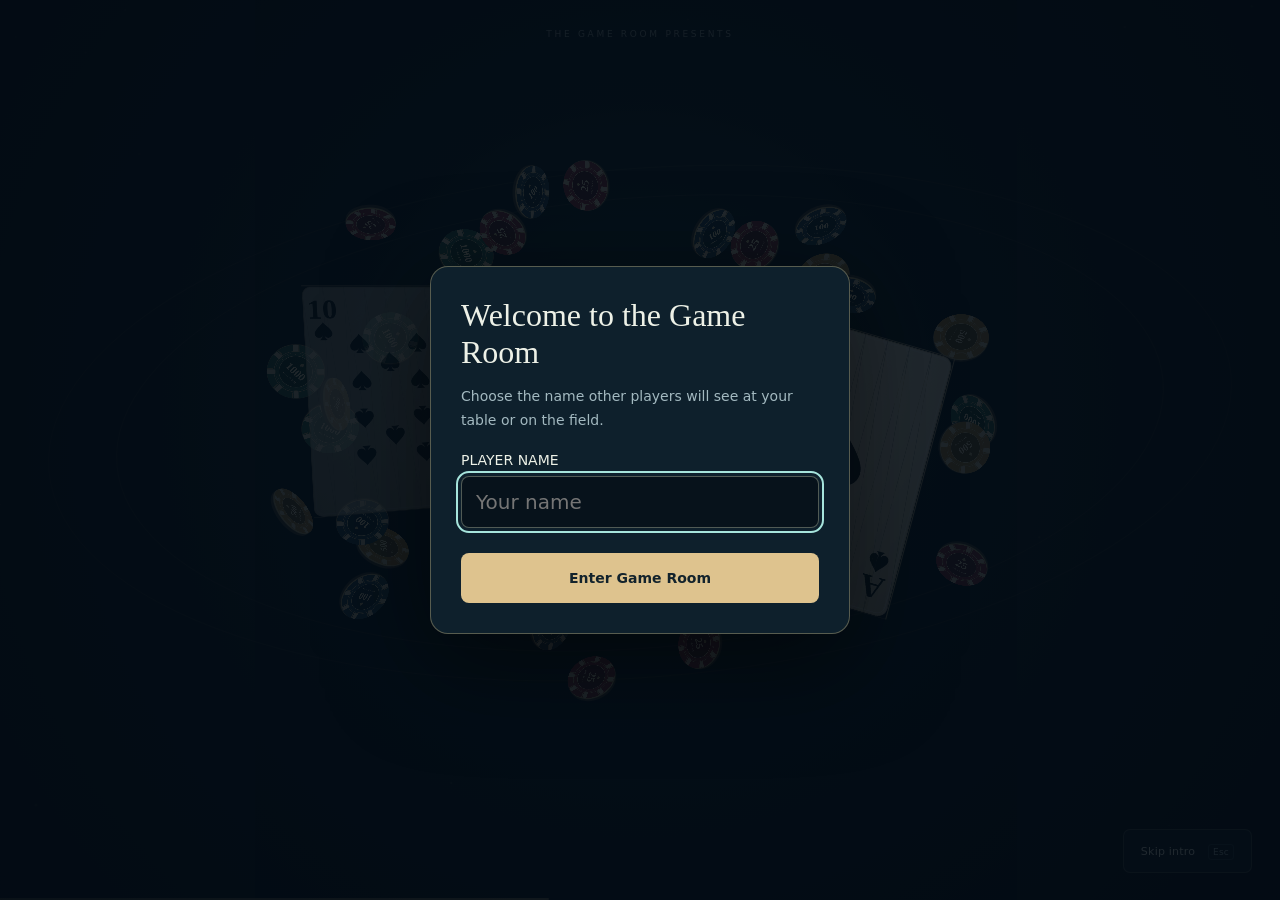
==== commit c96ce1e3: "Sync local Game Room: public ready lobbies, career progression, updated visuals and football gamepla" ====
--- a/holdem.html
+++ b/holdem.html
@@ -1,40 +1,40 @@
-<!doctype html>
-<html lang="en">
-<head>
-<meta charset="utf-8"><meta name="viewport" content="width=device-width,initial-scale=1,viewport-fit=cover">
-<title>Cards · The Game Room</title>
-<style>
-*{box-sizing:border-box}body{margin:0;background:#090f15;color:#edf1e9;font-family:Inter,Segoe UI,system-ui,sans-serif;min-height:100vh;background-image:radial-gradient(ellipse at 50% 25%,#29413965,transparent 65%)}button,input{font:inherit}button{cursor:pointer;touch-action:manipulation}button:disabled{cursor:default;opacity:.35}button:focus-visible,input:focus-visible,a:focus-visible{outline:3px solid #b6e9d2;outline-offset:3px}.hidden{display:none!important}.topbar{height:74px;display:flex;align-items:center;justify-content:space-between;gap:12px;padding:0 28px;border-bottom:1px solid #ffffff10;background:#0b151cdc}.wordmark{font:italic 700 29px Georgia,serif;color:#ecdfb8;letter-spacing:-1px}.topmeta{display:flex;gap:24px;color:#a6b9b3;font-size:11px}.topmeta b{color:#e6ebdf;font-weight:650}.quiet{border:1px solid #ffffff20;border-radius:8px;padding:10px 14px;background:#ffffff05;color:#b9c8c5;font-size:11px}.topbuttons{display:flex;gap:8px}.table-wrap{position:relative;width:min(1120px,100%);height:clamp(480px,68vh,690px);margin:12px auto 0}.poker-table{position:absolute;inset:12% 9% 13%;border-radius:47%;background:radial-gradient(ellipse,#277162,#164c44 65%,#103b36);border:15px solid #3c3029;box-shadow:0 0 0 2px #a28253,0 0 0 12px #171b1e,0 30px 65px #000b,inset 0 0 0 2px #a6c4a125,inset 0 10px 30px #001a1bc0;overflow:hidden}.poker-table:before{content:"";position:absolute;inset:19px;border:1px solid #bad5bd25;border-radius:48%;background-image:url("data:image/svg+xml,%3Csvg xmlns='http://www.w3.org/2000/svg' width='6' height='6'%3E%3Cpath d='M0 1h6M1 0v6' stroke='%23ffffff' opacity='.025'/%3E%3C/svg%3E")}.poker-table:after{content:"HOLD EM";position:absolute;bottom:18%;left:0;right:0;text-align:center;font:italic 700 24px Georgia,serif;color:#c3dbbf22;letter-spacing:.16em}.board-area{position:absolute;left:50%;top:49%;transform:translate(-50%,-50%);width:57%;text-align:center}.street{color:#b2d2c0;font-size:9px;font-weight:750;letter-spacing:.22em;text-transform:uppercase}.pot{font:650 26px Georgia,serif;margin:8px 0 18px;color:#f5e6bd}.pot small{font:10px system-ui;color:#a8caba;letter-spacing:.12em;margin-right:8px}.board{display:flex;justify-content:center;gap:8px}.card{position:relative;display:inline-flex;flex-direction:column;align-items:center;justify-content:center;flex:none;width:clamp(35px,5.5vw,63px);height:clamp(51px,7.8vw,90px);border-radius:7px;background:linear-gradient(145deg,#fffdf5,#e8e5db);color:#182632;box-shadow:0 3px 8px #0005,inset 0 0 0 1px #ffffffa0;font-family:Georgia,serif;animation:deal .32s ease-out both}.card.red{color:#ba3d4b}.card .corner{position:absolute;top:5px;left:6px;font:700 13px Georgia,serif;line-height:1}.card .pip{font-size:33px;margin-top:7px}.card.empty{background:#042e2b44;box-shadow:inset 0 0 0 1px #c8d8c22b;animation:none}.card.back{background:repeating-linear-gradient(45deg,#274e62 0 3px,#1d3e52 3px 6px);border:3px solid #d7dacc;box-shadow:0 3px 8px #0005}.card.back:after{content:"✦";display:grid;place-items:center;position:absolute;inset:4px;border:1px solid #b9d0ce77;color:#c2d5cb;font-size:23px}.card.winning{box-shadow:0 0 0 2px #ecd48a,0 0 18px #efcb6577}.seat{position:absolute;width:144px;transform:translate(-50%,-50%);text-align:center;z-index:2;transition:opacity .3s}.seat.folded{opacity:.37}.seat.out{opacity:.3}.seat[data-seat="0"]{left:50%;top:87%;width:205px}.seat[data-seat="1"]{left:14%;top:65%}.seat[data-seat="2"]{left:18%;top:25%}.seat[data-seat="3"]{left:50%;top:12%}.seat[data-seat="4"]{left:82%;top:25%}.seat[data-seat="5"]{left:86%;top:65%}.seat-cards{display:flex;justify-content:center;gap:4px;height:52px;margin-bottom:7px}.seat-cards .card{animation:none;width:34px;height:49px;border-radius:5px}.seat-cards .card .corner{font-size:11px;top:3px;left:4px}.seat-cards .card .pip{font-size:22px}.seat[data-seat="0"] .seat-cards{height:82px;margin-bottom:8px}.seat[data-seat="0"] .card{width:55px;height:79px}.seat[data-seat="0"] .card .corner{font-size:16px;top:6px;left:7px}.seat[data-seat="0"] .card .pip{font-size:33px}.seat-label{position:relative;background:linear-gradient(#20343e,#14252e);border:1px solid #526a6f77;border-radius:11px;padding:9px 10px;box-shadow:0 7px 16px #0005}.seat.active .seat-label{border-color:#b6e7c8;box-shadow:0 0 0 2px #88dab533,0 0 25px #6dccad30}.seat.active .seat-label:after{content:"";position:absolute;bottom:-1px;left:15%;right:15%;height:2px;background:#afe6c7;box-shadow:0 0 9px #8cd5bb}.seat.winner .seat-label{border-color:#ecd392;background:linear-gradient(#54442b,#2e3028)}.seat-name{font-size:11px;font-weight:650;letter-spacing:.03em}.seat-stack{color:#e6d6a9;font-size:14px;font-variant-numeric:tabular-nums;margin-top:4px}.seat-action{font-size:9px;color:#8eafa8;height:15px;margin-top:5px;white-space:nowrap}.dealer{position:absolute;right:-10px;top:-10px;border-radius:50%;width:24px;height:24px;display:grid;place-items:center;background:#ede9d9;color:#21383f;border:2px solid #aca895;font:bold 11px system-ui}.bet{display:inline-flex;align-items:center;gap:6px;padding:3px 8px;border-radius:20px;background:#082824b3;color:#e4d7a3;font-size:10px;margin-top:5px}.chip{display:inline-block;width:15px;height:15px;border-radius:50%;border:3px dashed #deece3;background:#a7524c;box-shadow:0 2px 0 #6d3232}.table-caption{text-align:center;color:#57766f;font-size:9px;letter-spacing:.18em;margin:12px 0}.action-dock{position:relative;width:min(850px,calc(100% - 30px));margin:0 auto 24px;padding:16px 22px 20px;border:1px solid #ffffff18;border-radius:17px;background:linear-gradient(145deg,#1a2a33ed,#111c26ed);box-shadow:0 15px 35px #0004}.notice{font-size:13px;line-height:1.5;color:#dce6df;min-height:22px;text-align:center;margin-bottom:12px}.notice strong{color:#efd99f}.betting{display:grid;grid-template-columns:1fr 1fr;gap:18px}.raise-control{display:grid;grid-template-columns:1fr auto;gap:8px;font-size:10px;color:#9eb7b4}.raise-control output{color:#efddb2;font-size:14px}.raise-control input{grid-column:1/-1;width:100%;accent-color:#e3c78d;height:22px}.presets{grid-column:1/-1;display:flex;gap:5px}.presets button{flex:1;border:1px solid #77918f44;border-radius:6px;background:#142731;color:#aac7bd;padding:6px;font-size:10px}.actions{display:grid;grid-template-columns:1fr 1fr;gap:8px}.action{min-height:44px;border:1px solid #ffffff24;border-radius:8px;font-size:12px;font-weight:700;background:#304a50;color:#e0eee6}.action.gold{background:linear-gradient(#edd9a7,#cdb17b);color:#1e2e2d;border-color:#f0dcaa}.action.fold{background:#ffffff05;color:#a9b9bf}.action.raise{grid-column:1/-1}.waiting{text-align:center;color:#92aaa7;font-size:11px;padding:10px}.result-note{font-size:11px;color:#b9c9c2;text-align:center;line-height:1.7;margin:6px 0 14px}.next{display:block;min-width:180px;margin:auto;padding:13px 22px}.log-wrap{width:min(850px,calc(100% - 30px));margin:0 auto 30px;color:#78998f;font-size:11px}.log-wrap summary{cursor:pointer;padding:8px}.log-wrap ol{line-height:1.9;padding-left:27px}.veil{position:fixed;inset:0;background:#071319bb;backdrop-filter:blur(9px);z-index:10;display:grid;place-items:center;padding:22px}.welcome{width:min(520px,100%);text-align:center;padding:42px 36px;border:1px solid #c8bb8544;border-radius:24px;background:radial-gradient(ellipse at top,#2b493e,#101e28 80%);box-shadow:0 30px 80px #0009}.eyebrow{color:#a2c4b3;font-size:10px;letter-spacing:.24em}.welcome h1{font:italic 700 clamp(58px,10vw,84px)/1 Georgia,serif;letter-spacing:-5px;color:#f1e2ba;margin:20px 0}.welcome p{font-size:13px;color:#a9c2b6;line-height:1.8;margin:18px auto 23px;max-width:340px}.welcome .action{width:100%;padding:15px}.welcome .quiet{margin-top:12px}.welcome .fine{margin-top:20px;font-size:10px;color:#789d8e}.suit-mark{font-size:30px;color:#d8c28f;letter-spacing:12px}.rules{text-align:left}.rules h2{font:32px Georgia,serif;color:#eddfbb}.rules ol,.rules ul{padding-left:20px;color:#b8cdc0;font-size:12px;line-height:1.9}.rules .rank-list{display:grid;grid-template-columns:1fr 1fr;gap:4px 20px;font-size:11px}.rules .quiet{width:100%}@keyframes deal{from{transform:translateY(-9px) rotate(-3deg);opacity:0}to{transform:none;opacity:1}}@media(prefers-reduced-motion:reduce){*{animation:none!important;transition:none!important}}
-@media(max-width:650px){.topbar{padding:0 12px;height:62px}.wordmark{font-size:25px}.topmeta{gap:10px;font-size:9px}.topmeta .session{display:none}.topbuttons{gap:5px}.quiet{padding:9px;font-size:10px}.table-wrap{height:490px;margin-top:5px}.poker-table{inset:12% 8% 14%;border-width:10px;border-radius:43%}.seat{width:89px}.seat[data-seat="0"]{width:168px;top:87%}.seat[data-seat="1"]{left:16%;top:63%}.seat[data-seat="2"]{left:17%;top:27%}.seat[data-seat="4"]{left:83%;top:27%}.seat[data-seat="5"]{left:84%;top:63%}.seat-label{padding:7px 4px;border-radius:8px}.seat-name{font-size:10px}.seat-stack{font-size:12px}.seat-action{font-size:8px}.seat-cards{height:39px}.seat-cards .card{width:27px;height:38px}.seat-cards .pip{font-size:18px!important}.seat-cards .corner{font-size:9px!important}.seat[data-seat="0"] .seat-cards{height:69px}.seat[data-seat="0"] .card{width:46px;height:66px}.seat[data-seat="0"] .pip{font-size:28px!important}.seat[data-seat="0"] .corner{font-size:13px!important}.board-area{top:48%;width:66%}.board{gap:4px}.board .card{width:clamp(32px,10vw,46px);height:clamp(48px,14vw,66px)}.board .card .pip{font-size:26px}.pot{font-size:23px;margin:7px 0 12px}.card .corner{font-size:11px;left:4px}.bet{font-size:9px;padding:3px 5px}.action-dock{padding:13px;margin-top:5px}.betting{grid-template-columns:1fr;gap:12px}.actions{grid-template-columns:1fr 1fr 1fr}.action.raise{grid-column:auto}.notice{font-size:12px}.table-caption{display:none}.welcome{padding:30px 24px}}
-
-body.tableDesign #seats,body.tableDesign .board-area,body.tableDesign .action-dock,body.tableDesign .log-wrap,body.tableDesign .topmeta,body.tableDesign #rulesButton,body.tableDesign #welcome{display:none!important}
-body.tableDesign .table-wrap{height:calc(100svh - 130px);min-height:350px;max-height:820px;display:block}
-body.tableDesign .poker-table{inset:12% 7%;border-radius:46%}
-body.tableDesign .table-caption{display:block;margin:0 auto 20px;color:#8baa9b}
-@media(max-width:650px){body.tableDesign .table-wrap{height:calc(100svh - 125px);min-height:380px}body.tableDesign .poker-table{inset:8% 8%;border-radius:43%}}
-</style>
-<style>
-body.tableDesign{overflow:hidden;background:#111916}
-body.tableDesign .topbar{position:fixed;inset:0 0 auto;height:76px;z-index:3;border:0;background:linear-gradient(#07100ed9,transparent);padding:0 30px;pointer-events:none}
-body.tableDesign .topbuttons{pointer-events:auto}
-body.tableDesign .wordmark{text-shadow:0 2px 12px #0009}
-body.tableDesign .quiet{background:#0b1617bd;border-color:#baa77b50;color:#e4dcca;backdrop-filter:blur(8px)}
-body.tableDesign .table-wrap{width:100%;height:100svh;max-height:none;min-height:0;margin:0}
-.character-picker{position:fixed;left:24px;top:86px;z-index:4;display:grid;gap:7px;padding:13px 15px;background:#0b171ee8;border:1px solid #af936342;border-radius:12px;color:#eee3c8;max-width:calc(100vw - 48px)}.character-picker span{font-size:9px;letter-spacing:.18em;color:#b8a774}.character-picker select{max-width:100%;background:#183028;color:#f1e5c9;border:1px solid #b7a06b66;border-radius:6px;padding:9px;font-size:11px}.character-picker small{font-size:9px;color:#adbdaf}@media(max-width:650px){.character-picker{top:68px;left:12px;padding:9px;max-width:calc(100vw - 24px)}}.look-controls{position:fixed;bottom:54px;left:50%;transform:translateX(-50%);z-index:4;display:flex;align-items:center;gap:14px;white-space:nowrap;color:#ddd5bd;font-size:11px;text-shadow:0 1px 4px #000}.look-controls{width:max-content;max-width:calc(100vw - 24px);justify-content:center;flex-wrap:wrap;gap:8px}.look-controls button{border:1px solid #b8a57670;background:#10201de6;color:#eee3c8;padding:9px 13px;border-radius:20px}.table-scene{cursor:grab}.table-scene.looking{cursor:grabbing}.table-scene{position:absolute;inset:0;display:block;width:100%;height:100%}
-body.seatedTable .poker-table{display:none}
-body.tableDesign .table-caption{position:fixed;bottom:18px;left:50%;transform:translateX(-50%);z-index:2;margin:0;padding:9px 16px;border-radius:30px;border:1px solid #d3bf8330;background:#07110cbf;color:#b1bbac;font-size:9px;letter-spacing:.2em;white-space:nowrap;pointer-events:none}
-@media(max-width:650px){.look-controls>span{width:100%;text-align:center}body.tableDesign .topbar{padding:0 16px;height:65px}body.tableDesign .table-caption{bottom:12px;font-size:8px}}
-</style>
-<link rel="stylesheet" href="holdem-assets/entry-menu.css?v=cards-football-20261009"><link rel="stylesheet" href="holdem-assets/main-menu.css?v=cards-football-20261009"><link rel="stylesheet" href="holdem-assets/intro.css?v=cards-football-20261009"><link rel="stylesheet" href="holdem-assets/table-life.css?v=cards-football-20261009"><link rel="stylesheet" href="holdem-assets/table-hud.css?v=cards-football-20261009"><link rel="stylesheet" href="holdem-assets/cards.css?v=cards-football-20261009"><script src="player-profile.js?v=cards-football-20261009"></script><script src="public-rooms.js?v=cards-football-20261009"></script><script src="graphics-runtime.js?v=cards-football-20261009"></script></head>
-<body class="tableDesign">
-<header class="topbar"><div class="wordmark"><small>THE GAME ROOM</small>Cards<span>━━ ♠ ━━</span></div><div class="topmeta"><span>HAND <b id="handNumber">—</b></span><span>BLINDS <b>10 / 20</b></span><span class="session">PLAY CHIPS</span></div><div class="topbuttons"><button class="quiet" id="rulesButton">How to play</button><button class="quiet" id="exitGame">← Game Room</button></div></header>
-<section class="community-hud" aria-label="Community cards"><span data-board-street>COMMUNITY CARDS</span><div data-community></div><nav data-street-steps aria-label="Betting rounds"><span data-index="0">Pre-flop</span><span data-index="1">Flop</span><span data-index="2">Turn</span><span data-index="3">River</span></nav><small data-street-next>NEXT UP · PRE-FLOP</small></section><div class="table-session"><div><b data-table-balance>Your stack · $2,000</b><span data-table-turn>READY</span><span data-table-pot>POT $0</span></div><div class="table-players" data-table-players></div></div><main>
-<section class="table-wrap" aria-label="Four-seat poker table"><div class="poker-table"></div><div class="board-area"><div class="street" id="street">TEXAS HOLD'EM</div><div class="pot"><small>POT</small><span id="pot">0</span></div><div class="board" id="board" aria-label="Community cards"></div></div><div id="seats"></div></section>
-<div class="table-caption">NO LIMIT · FOUR SEATS · THE GAME ROOM</div>
-<section class="action-dock" aria-label="Betting controls"><div class="he-decision-clock" data-decision-clock hidden><span>DECISION</span><b>45s</b><i></i></div><div class="notice" id="notice" role="status" aria-live="polite">Welcome to the table.</div><div id="betting" class="betting hidden"><div class="raise-control"><label for="raiseSlider" id="raiseLabel">RAISE TO</label><output id="raiseValue" for="raiseSlider">40</output><div class="he-bet-stepper"><button id="raiseDown" type="button" aria-label="Decrease bet">−</button><label><span class="he-currency">$</span><input id="raiseInput" type="number" value="40" min="40" max="2000" step="1" aria-label="Raise total"></label><button id="raiseUp" type="button" aria-label="Increase bet">+</button></div><input id="raiseSlider" type="range" min="40" max="1000" step="1" value="40"><div class="presets"><button id="minBet">Min</button><button id="halfPot">½ pot</button><button id="potBet">Pot</button><button id="allIn">All in</button></div></div><div class="actions"><button id="fold" class="action fold">Fold</button><button id="call" class="action">Check</button><button id="raise" class="action gold raise">Raise</button></div></div><div id="waiting" class="waiting">Three opponents. One table. Make your move.</div><div id="result" class="hidden"><div class="result-note" id="resultNote"></div><button class="action gold next" id="nextHand">Next hand →</button></div></section>
-<details class="log-wrap"><summary>Hand history</summary><ol id="history"></ol></details>
-</main>
-<section id="welcome" class="veil"><div class="welcome"><div class="eyebrow">MINI GAME 03</div><h1>Cards</h1><div class="suit-mark">♠ ♥ ♣ ♦</div><p>Read the table. Pick your moment.<br>Play Texas Hold'em against three opponents, from the first deal to the final showdown.</p><button class="action gold" id="startGame">Take a seat →</button><button class="quiet" id="welcomeRules">New to poker? Learn the basics</button><div class="fine">2,000 starting chips · No-limit betting · Play chips only</div></div></section>
-<section id="rules" class="veil hidden"><div class="welcome rules"><h2>A seat at the table</h2><ol><li>You receive two private cards. Five shared cards appear across the flop, turn, and river.</li><li>Make your best five-card hand using any combination of private and shared cards.</li><li><b>Check</b> when no bet is owed. <b>Call</b> to match a bet, <b>raise</b> to increase it, or <b>fold</b> to leave the hand.</li><li>The last player remaining wins, or the strongest hand wins at showdown. Ties split the pot.</li><li>All-ins can create side pots. The dealer button and blinds move after every hand.</li></ol><div class="eyebrow">STRONGEST TO WEAKEST</div><ol class="rank-list"><li>Straight flush</li><li>Four of a kind</li><li>Full house</li><li>Flush</li><li>Straight</li><li>Three of a kind</li><li>Two pair</li><li>One pair</li><li>High card</li></ol><button class="quiet" id="closeRules">Back to the table</button></div></section>
-<script src="holdem-assets/audio.js?v=cards-football-20261009"></script><script src="holdem-assets/engine.js?v=cards-football-20261009"></script><script src="holdem-assets/blackjack-engine.js?v=cards-football-20261009"></script><script src="holdem-assets/game.js?v=cards-football-20261009"></script><script src="holdem-assets/table-game.js?v=cards-football-20261009"></script><script src="holdem-assets/wardrobe-catalog.js?v=cards-football-20261009"></script><script src="holdem-assets/accessories.js?v=cards-football-20261009"></script><script src="holdem-assets/seating.js?v=cards-football-20261009"></script><script src="holdem-assets/chip-ledger.js?v=cards-football-20261009"></script><script src="holdem-assets/table-props.js?v=cards-football-20261009"></script><script src="holdem-assets/rooms.js?v=cards-football-20261009"></script><script src="holdem-assets/entry-menu.js?v=cards-football-20261009"></script><script src="holdem-assets/characters.js?v=cards-football-20261009"></script><script src="holdem-assets/character-motion.js?v=cards-football-20261009"></script><script src="holdem-assets/card-art.js?v=cards-football-20261009"></script><script src="holdem-assets/table-details.js?v=cards-football-20261009"></script><script src="holdem-assets/lighting.js?v=cards-football-20261009"></script><script src="holdem-assets/matchmaking.js?v=cards-football-20261009"></script><script src="holdem-assets/main-menu.js?v=cards-football-20261009"></script><script src="holdem-assets/intro.js?v=cards-football-20261009"></script><script src="holdem-assets/entry-bootstrap.js?v=cards-football-20261009"></script><script src="holdem-assets/hand-equity.js?v=cards-football-20261009"></script><script src="holdem-assets/dealer.js?v=cards-football-20261009"></script><script src="holdem-assets/stage-effects.js?v=cards-football-20261009"></script><script src="holdem-assets/table-personality.js?v=cards-football-20261009"></script><script src="holdem-assets/portrait-renderer.js?v=cards-football-20261009"></script><script src="holdem-assets/table-hud.js?v=cards-football-20261009"></script><script src="holdem-assets/table-scene.js?v=cards-football-20261009"></script>
-<script src="holdem-assets/phone-controls.js?v=cards-football-20261009"></script></body></html>
+<!doctype html>
+<html lang="en">
+<head>
+<meta charset="utf-8"><meta name="viewport" content="width=device-width,initial-scale=1,viewport-fit=cover">
+<title>Cards · The Game Room</title>
+<style>
+*{box-sizing:border-box}body{margin:0;background:#090f15;color:#edf1e9;font-family:Inter,Segoe UI,system-ui,sans-serif;min-height:100vh;background-image:radial-gradient(ellipse at 50% 25%,#29413965,transparent 65%)}button,input{font:inherit}button{cursor:pointer;touch-action:manipulation}button:disabled{cursor:default;opacity:.35}button:focus-visible,input:focus-visible,a:focus-visible{outline:3px solid #b6e9d2;outline-offset:3px}.hidden{display:none!important}.topbar{height:74px;display:flex;align-items:center;justify-content:space-between;gap:12px;padding:0 28px;border-bottom:1px solid #ffffff10;background:#0b151cdc}.wordmark{font:italic 700 29px Georgia,serif;color:#ecdfb8;letter-spacing:-1px}.topmeta{display:flex;gap:24px;color:#a6b9b3;font-size:11px}.topmeta b{color:#e6ebdf;font-weight:650}.quiet{border:1px solid #ffffff20;border-radius:8px;padding:10px 14px;background:#ffffff05;color:#b9c8c5;font-size:11px}.topbuttons{display:flex;gap:8px}.table-wrap{position:relative;width:min(1120px,100%);height:clamp(480px,68vh,690px);margin:12px auto 0}.poker-table{position:absolute;inset:12% 9% 13%;border-radius:47%;background:radial-gradient(ellipse,#277162,#164c44 65%,#103b36);border:15px solid #3c3029;box-shadow:0 0 0 2px #a28253,0 0 0 12px #171b1e,0 30px 65px #000b,inset 0 0 0 2px #a6c4a125,inset 0 10px 30px #001a1bc0;overflow:hidden}.poker-table:before{content:"";position:absolute;inset:19px;border:1px solid #bad5bd25;border-radius:48%;background-image:url("data:image/svg+xml,%3Csvg xmlns='http://www.w3.org/2000/svg' width='6' height='6'%3E%3Cpath d='M0 1h6M1 0v6' stroke='%23ffffff' opacity='.025'/%3E%3C/svg%3E")}.poker-table:after{content:"HOLD EM";position:absolute;bottom:18%;left:0;right:0;text-align:center;font:italic 700 24px Georgia,serif;color:#c3dbbf22;letter-spacing:.16em}.board-area{position:absolute;left:50%;top:49%;transform:translate(-50%,-50%);width:57%;text-align:center}.street{color:#b2d2c0;font-size:9px;font-weight:750;letter-spacing:.22em;text-transform:uppercase}.pot{font:650 26px Georgia,serif;margin:8px 0 18px;color:#f5e6bd}.pot small{font:10px system-ui;color:#a8caba;letter-spacing:.12em;margin-right:8px}.board{display:flex;justify-content:center;gap:8px}.card{position:relative;display:inline-flex;flex-direction:column;align-items:center;justify-content:center;flex:none;width:clamp(35px,5.5vw,63px);height:clamp(51px,7.8vw,90px);border-radius:7px;background:linear-gradient(145deg,#fffdf5,#e8e5db);color:#182632;box-shadow:0 3px 8px #0005,inset 0 0 0 1px #ffffffa0;font-family:Georgia,serif;animation:deal .32s ease-out both}.card.red{color:#ba3d4b}.card .corner{position:absolute;top:5px;left:6px;font:700 13px Georgia,serif;line-height:1}.card .pip{font-size:33px;margin-top:7px}.card.empty{background:#042e2b44;box-shadow:inset 0 0 0 1px #c8d8c22b;animation:none}.card.back{background:repeating-linear-gradient(45deg,#274e62 0 3px,#1d3e52 3px 6px);border:3px solid #d7dacc;box-shadow:0 3px 8px #0005}.card.back:after{content:"✦";display:grid;place-items:center;position:absolute;inset:4px;border:1px solid #b9d0ce77;color:#c2d5cb;font-size:23px}.card.winning{box-shadow:0 0 0 2px #ecd48a,0 0 18px #efcb6577}.seat{position:absolute;width:144px;transform:translate(-50%,-50%);text-align:center;z-index:2;transition:opacity .3s}.seat.folded{opacity:.37}.seat.out{opacity:.3}.seat[data-seat="0"]{left:50%;top:87%;width:205px}.seat[data-seat="1"]{left:14%;top:65%}.seat[data-seat="2"]{left:18%;top:25%}.seat[data-seat="3"]{left:50%;top:12%}.seat[data-seat="4"]{left:82%;top:25%}.seat[data-seat="5"]{left:86%;top:65%}.seat-cards{display:flex;justify-content:center;gap:4px;height:52px;margin-bottom:7px}.seat-cards .card{animation:none;width:34px;height:49px;border-radius:5px}.seat-cards .card .corner{font-size:11px;top:3px;left:4px}.seat-cards .card .pip{font-size:22px}.seat[data-seat="0"] .seat-cards{height:82px;margin-bottom:8px}.seat[data-seat="0"] .card{width:55px;height:79px}.seat[data-seat="0"] .card .corner{font-size:16px;top:6px;left:7px}.seat[data-seat="0"] .card .pip{font-size:33px}.seat-label{position:relative;background:linear-gradient(#20343e,#14252e);border:1px solid #526a6f77;border-radius:11px;padding:9px 10px;box-shadow:0 7px 16px #0005}.seat.active .seat-label{border-color:#b6e7c8;box-shadow:0 0 0 2px #88dab533,0 0 25px #6dccad30}.seat.active .seat-label:after{content:"";position:absolute;bottom:-1px;left:15%;right:15%;height:2px;background:#afe6c7;box-shadow:0 0 9px #8cd5bb}.seat.winner .seat-label{border-color:#ecd392;background:linear-gradient(#54442b,#2e3028)}.seat-name{font-size:11px;font-weight:650;letter-spacing:.03em}.seat-stack{color:#e6d6a9;font-size:14px;font-variant-numeric:tabular-nums;margin-top:4px}.seat-action{font-size:9px;color:#8eafa8;height:15px;margin-top:5px;white-space:nowrap}.dealer{position:absolute;right:-10px;top:-10px;border-radius:50%;width:24px;height:24px;display:grid;place-items:center;background:#ede9d9;color:#21383f;border:2px solid #aca895;font:bold 11px system-ui}.bet{display:inline-flex;align-items:center;gap:6px;padding:3px 8px;border-radius:20px;background:#082824b3;color:#e4d7a3;font-size:10px;margin-top:5px}.chip{display:inline-block;width:15px;height:15px;border-radius:50%;border:3px dashed #deece3;background:#a7524c;box-shadow:0 2px 0 #6d3232}.table-caption{text-align:center;color:#57766f;font-size:9px;letter-spacing:.18em;margin:12px 0}.action-dock{position:relative;width:min(850px,calc(100% - 30px));margin:0 auto 24px;padding:16px 22px 20px;border:1px solid #ffffff18;border-radius:17px;background:linear-gradient(145deg,#1a2a33ed,#111c26ed);box-shadow:0 15px 35px #0004}.notice{font-size:13px;line-height:1.5;color:#dce6df;min-height:22px;text-align:center;margin-bottom:12px}.notice strong{color:#efd99f}.betting{display:grid;grid-template-columns:1fr 1fr;gap:18px}.raise-control{display:grid;grid-template-columns:1fr auto;gap:8px;font-size:10px;color:#9eb7b4}.raise-control output{color:#efddb2;font-size:14px}.raise-control input{grid-column:1/-1;width:100%;accent-color:#e3c78d;height:22px}.presets{grid-column:1/-1;display:flex;gap:5px}.presets button{flex:1;border:1px solid #77918f44;border-radius:6px;background:#142731;color:#aac7bd;padding:6px;font-size:10px}.actions{display:grid;grid-template-columns:1fr 1fr;gap:8px}.action{min-height:44px;border:1px solid #ffffff24;border-radius:8px;font-size:12px;font-weight:700;background:#304a50;color:#e0eee6}.action.gold{background:linear-gradient(#edd9a7,#cdb17b);color:#1e2e2d;border-color:#f0dcaa}.action.fold{background:#ffffff05;color:#a9b9bf}.action.raise{grid-column:1/-1}.waiting{text-align:center;color:#92aaa7;font-size:11px;padding:10px}.result-note{font-size:11px;color:#b9c9c2;text-align:center;line-height:1.7;margin:6px 0 14px}.next{display:block;min-width:180px;margin:auto;padding:13px 22px}.log-wrap{width:min(850px,calc(100% - 30px));margin:0 auto 30px;color:#78998f;font-size:11px}.log-wrap summary{cursor:pointer;padding:8px}.log-wrap ol{line-height:1.9;padding-left:27px}.veil{position:fixed;inset:0;background:#071319bb;backdrop-filter:blur(9px);z-index:10;display:grid;place-items:center;padding:22px}.welcome{width:min(520px,100%);text-align:center;padding:42px 36px;border:1px solid #c8bb8544;border-radius:24px;background:radial-gradient(ellipse at top,#2b493e,#101e28 80%);box-shadow:0 30px 80px #0009}.eyebrow{color:#a2c4b3;font-size:10px;letter-spacing:.24em}.welcome h1{font:italic 700 clamp(58px,10vw,84px)/1 Georgia,serif;letter-spacing:-5px;color:#f1e2ba;margin:20px 0}.welcome p{font-size:13px;color:#a9c2b6;line-height:1.8;margin:18px auto 23px;max-width:340px}.welcome .action{width:100%;padding:15px}.welcome .quiet{margin-top:12px}.welcome .fine{margin-top:20px;font-size:10px;color:#789d8e}.suit-mark{font-size:30px;color:#d8c28f;letter-spacing:12px}.rules{text-align:left}.rules h2{font:32px Georgia,serif;color:#eddfbb}.rules ol,.rules ul{padding-left:20px;color:#b8cdc0;font-size:12px;line-height:1.9}.rules .rank-list{display:grid;grid-template-columns:1fr 1fr;gap:4px 20px;font-size:11px}.rules .quiet{width:100%}@keyframes deal{from{transform:translateY(-9px) rotate(-3deg);opacity:0}to{transform:none;opacity:1}}@media(prefers-reduced-motion:reduce){*{animation:none!important;transition:none!important}}
+@media(max-width:650px){.topbar{padding:0 12px;height:62px}.wordmark{font-size:25px}.topmeta{gap:10px;font-size:9px}.topmeta .session{display:none}.topbuttons{gap:5px}.quiet{padding:9px;font-size:10px}.table-wrap{height:490px;margin-top:5px}.poker-table{inset:12% 8% 14%;border-width:10px;border-radius:43%}.seat{width:89px}.seat[data-seat="0"]{width:168px;top:87%}.seat[data-seat="1"]{left:16%;top:63%}.seat[data-seat="2"]{left:17%;top:27%}.seat[data-seat="4"]{left:83%;top:27%}.seat[data-seat="5"]{left:84%;top:63%}.seat-label{padding:7px 4px;border-radius:8px}.seat-name{font-size:10px}.seat-stack{font-size:12px}.seat-action{font-size:8px}.seat-cards{height:39px}.seat-cards .card{width:27px;height:38px}.seat-cards .pip{font-size:18px!important}.seat-cards .corner{font-size:9px!important}.seat[data-seat="0"] .seat-cards{height:69px}.seat[data-seat="0"] .card{width:46px;height:66px}.seat[data-seat="0"] .pip{font-size:28px!important}.seat[data-seat="0"] .corner{font-size:13px!important}.board-area{top:48%;width:66%}.board{gap:4px}.board .card{width:clamp(32px,10vw,46px);height:clamp(48px,14vw,66px)}.board .card .pip{font-size:26px}.pot{font-size:23px;margin:7px 0 12px}.card .corner{font-size:11px;left:4px}.bet{font-size:9px;padding:3px 5px}.action-dock{padding:13px;margin-top:5px}.betting{grid-template-columns:1fr;gap:12px}.actions{grid-template-columns:1fr 1fr 1fr}.action.raise{grid-column:auto}.notice{font-size:12px}.table-caption{display:none}.welcome{padding:30px 24px}}
+
+body.tableDesign #seats,body.tableDesign .board-area,body.tableDesign .action-dock,body.tableDesign .log-wrap,body.tableDesign .topmeta,body.tableDesign #rulesButton,body.tableDesign #welcome{display:none!important}
+body.tableDesign .table-wrap{height:calc(100svh - 130px);min-height:350px;max-height:820px;display:block}
+body.tableDesign .poker-table{inset:12% 7%;border-radius:46%}
+body.tableDesign .table-caption{display:block;margin:0 auto 20px;color:#8baa9b}
+@media(max-width:650px){body.tableDesign .table-wrap{height:calc(100svh - 125px);min-height:380px}body.tableDesign .poker-table{inset:8% 8%;border-radius:43%}}
+</style>
+<style>
+body.tableDesign{overflow:hidden;background:#111916}
+body.tableDesign .topbar{position:fixed;inset:0 0 auto;height:76px;z-index:3;border:0;background:linear-gradient(#07100ed9,transparent);padding:0 30px;pointer-events:none}
+body.tableDesign .topbuttons{pointer-events:auto}
+body.tableDesign .wordmark{text-shadow:0 2px 12px #0009}
+body.tableDesign .quiet{background:#0b1617bd;border-color:#baa77b50;color:#e4dcca;backdrop-filter:blur(8px)}
+body.tableDesign .table-wrap{width:100%;height:100svh;max-height:none;min-height:0;margin:0}
+.character-picker{position:fixed;left:24px;top:86px;z-index:4;display:grid;gap:7px;padding:13px 15px;background:#0b171ee8;border:1px solid #af936342;border-radius:12px;color:#eee3c8;max-width:calc(100vw - 48px)}.character-picker span{font-size:9px;letter-spacing:.18em;color:#b8a774}.character-picker select{max-width:100%;background:#183028;color:#f1e5c9;border:1px solid #b7a06b66;border-radius:6px;padding:9px;font-size:11px}.character-picker small{font-size:9px;color:#adbdaf}@media(max-width:650px){.character-picker{top:68px;left:12px;padding:9px;max-width:calc(100vw - 24px)}}.look-controls{position:fixed;bottom:54px;left:50%;transform:translateX(-50%);z-index:4;display:flex;align-items:center;gap:14px;white-space:nowrap;color:#ddd5bd;font-size:11px;text-shadow:0 1px 4px #000}.look-controls{width:max-content;max-width:calc(100vw - 24px);justify-content:center;flex-wrap:wrap;gap:8px}.look-controls button{border:1px solid #b8a57670;background:#10201de6;color:#eee3c8;padding:9px 13px;border-radius:20px}.table-scene{cursor:grab}.table-scene.looking{cursor:grabbing}.table-scene{position:absolute;inset:0;display:block;width:100%;height:100%}
+body.seatedTable .poker-table{display:none}
+body.tableDesign .table-caption{position:fixed;bottom:18px;left:50%;transform:translateX(-50%);z-index:2;margin:0;padding:9px 16px;border-radius:30px;border:1px solid #d3bf8330;background:#07110cbf;color:#b1bbac;font-size:9px;letter-spacing:.2em;white-space:nowrap;pointer-events:none}
+@media(max-width:650px){.look-controls>span{width:100%;text-align:center}body.tableDesign .topbar{padding:0 16px;height:65px}body.tableDesign .table-caption{bottom:12px;font-size:8px}}
+</style>
+<link rel="stylesheet" href="holdem-assets/entry-menu.css?v=public-ready-20261009"><link rel="stylesheet" href="holdem-assets/main-menu.css?v=public-ready-20261009"><link rel="stylesheet" href="holdem-assets/intro.css?v=public-ready-20261009"><link rel="stylesheet" href="holdem-assets/table-life.css?v=public-ready-20261009"><link rel="stylesheet" href="holdem-assets/table-hud.css?v=public-ready-20261009"><link rel="stylesheet" href="holdem-assets/cards.css?v=public-ready-20261009"><script src="player-profile.js?v=public-ready-20261009"></script><script src="public-rooms.js?v=public-ready-20261009"></script><script src="graphics-runtime.js?v=public-ready-20261009"></script><link rel="stylesheet" href="studio.css?v=public-ready-20261009"><script src="studio-settings.js?v=public-ready-20261009"></script><link rel="stylesheet" href="phone-ui.css?v=public-ready-20261009"></head>
+<body class="tableDesign">
+<header class="topbar"><div class="wordmark"><small>THE GAME ROOM</small>Cards<span>━━ ♠ ━━</span></div><div class="topmeta"><span>HAND <b id="handNumber">—</b></span><span>BLINDS <b>10 / 20</b></span><span class="session">PLAY CHIPS</span></div><div class="topbuttons"><button class="quiet" id="rulesButton">How to play</button><button class="quiet" id="exitGame">← Game Room</button></div></header>
+<section class="community-hud" aria-label="Community cards"><span data-board-street>COMMUNITY CARDS</span><div data-community></div><nav data-street-steps aria-label="Betting rounds"><span data-index="0">Pre-flop</span><span data-index="1">Flop</span><span data-index="2">Turn</span><span data-index="3">River</span></nav><small data-street-next>NEXT UP · PRE-FLOP</small></section><div class="table-session"><div><b data-table-balance>Your stack · $2,000</b><span data-table-turn>READY</span><span data-table-pot>POT $0</span></div><div class="table-players" data-table-players></div></div><main>
+<section class="table-wrap" aria-label="Four-seat poker table"><div class="poker-table"></div><div class="board-area"><div class="street" id="street">TEXAS HOLD'EM</div><div class="pot"><small>POT</small><span id="pot">0</span></div><div class="board" id="board" aria-label="Community cards"></div></div><div id="seats"></div></section>
+<div class="table-caption">NO LIMIT · FOUR SEATS · THE GAME ROOM</div>
+<section class="action-dock" aria-label="Betting controls"><div class="he-decision-clock" data-decision-clock hidden><span>DECISION</span><b>45s</b><i></i></div><div class="notice" id="notice" role="status" aria-live="polite">Welcome to the table.</div><div id="betting" class="betting hidden"><div class="raise-control"><label for="raiseSlider" id="raiseLabel">RAISE TO</label><output id="raiseValue" for="raiseSlider">40</output><div class="he-bet-stepper"><button id="raiseDown" type="button" aria-label="Decrease bet">−</button><label><span class="he-currency">$</span><input id="raiseInput" type="number" value="40" min="40" max="2000" step="1" aria-label="Raise total"></label><button id="raiseUp" type="button" aria-label="Increase bet">+</button></div><input id="raiseSlider" type="range" min="40" max="1000" step="1" value="40"><div class="presets"><button id="minBet">Min</button><button id="halfPot">½ pot</button><button id="potBet">Pot</button><button id="allIn">All in</button></div></div><div class="actions"><button id="fold" class="action fold">Fold</button><button id="call" class="action">Check</button><button id="raise" class="action gold raise">Raise</button></div></div><div id="waiting" class="waiting">Three opponents. One table. Make your move.</div><div id="result" class="hidden"><div class="result-note" id="resultNote"></div><button class="action gold next" id="nextHand">Next hand →</button></div></section>
+<details class="log-wrap"><summary>Hand history</summary><ol id="history"></ol></details>
+</main>
+<section id="welcome" class="veil"><div class="welcome"><div class="eyebrow">MINI GAME 03</div><h1>Cards</h1><div class="suit-mark">♠ ♥ ♣ ♦</div><p>Read the table. Pick your moment.<br>Play Texas Hold'em against three opponents, from the first deal to the final showdown.</p><button class="action gold" id="startGame">Take a seat →</button><button class="quiet" id="welcomeRules">New to poker? Learn the basics</button><div class="fine">2,000 starting chips · No-limit betting · Play chips only</div></div></section>
+<section id="rules" class="veil hidden"><div class="welcome rules"><h2>A seat at the table</h2><ol><li>You receive two private cards. Five shared cards appear across the flop, turn, and river.</li><li>Make your best five-card hand using any combination of private and shared cards.</li><li><b>Check</b> when no bet is owed. <b>Call</b> to match a bet, <b>raise</b> to increase it, or <b>fold</b> to leave the hand.</li><li>The last player remaining wins, or the strongest hand wins at showdown. Ties split the pot.</li><li>All-ins can create side pots. The dealer button and blinds move after every hand.</li></ol><div class="eyebrow">STRONGEST TO WEAKEST</div><ol class="rank-list"><li>Straight flush</li><li>Four of a kind</li><li>Full house</li><li>Flush</li><li>Straight</li><li>Three of a kind</li><li>Two pair</li><li>One pair</li><li>High card</li></ol><button class="quiet" id="closeRules">Back to the table</button></div></section>
+<script src="holdem-assets/audio.js?v=public-ready-20261009"></script><script src="holdem-assets/engine.js?v=public-ready-20261009"></script><script src="holdem-assets/blackjack-engine.js?v=public-ready-20261009"></script><script src="holdem-assets/game.js?v=public-ready-20261009"></script><script src="holdem-assets/table-game.js?v=public-ready-20261009"></script><script src="holdem-assets/wardrobe-catalog.js?v=public-ready-20261009"></script><script src="holdem-assets/accessories.js?v=public-ready-20261009"></script><script src="holdem-assets/seating.js?v=public-ready-20261009"></script><script src="holdem-assets/chip-ledger.js?v=public-ready-20261009"></script><script src="holdem-assets/table-props.js?v=public-ready-20261009"></script><script src="holdem-assets/rooms.js?v=public-ready-20261009"></script><script src="holdem-assets/entry-menu.js?v=public-ready-20261009"></script><script src="holdem-assets/blender-faces.js?v=public-ready-20261009"></script><script src="holdem-assets/observatory-sky.js?v=public-ready-20261009"></script><script src="holdem-assets/characters.js?v=public-ready-20261009"></script><script src="holdem-assets/character-motion.js?v=public-ready-20261009"></script><script src="holdem-assets/card-art.js?v=public-ready-20261009"></script><script src="holdem-assets/table-details.js?v=public-ready-20261009"></script><script src="holdem-assets/lighting.js?v=public-ready-20261009"></script><script src="holdem-assets/matchmaking.js?v=public-ready-20261009"></script><script src="holdem-assets/main-menu.js?v=public-ready-20261009"></script><script src="holdem-assets/intro.js?v=public-ready-20261009"></script><script src="holdem-assets/entry-bootstrap.js?v=public-ready-20261009"></script><script src="holdem-assets/hand-equity.js?v=public-ready-20261009"></script><script src="holdem-assets/dealer.js?v=public-ready-20261009"></script><script src="holdem-assets/stage-effects.js?v=public-ready-20261009"></script><script src="holdem-assets/table-personality.js?v=public-ready-20261009"></script><script src="holdem-assets/portrait-renderer.js?v=public-ready-20261009"></script><script src="holdem-assets/table-hud.js?v=public-ready-20261009"></script><script src="holdem-assets/table-arrival.js?v=public-ready-20261009"></script><script src="holdem-assets/table-scene.js?v=public-ready-20261009"></script>
+<script src="holdem-assets/phone-controls.js?v=public-ready-20261009"></script></body></html>
--- a/holdem-assets/entry-menu.css
+++ b/holdem-assets/entry-menu.css
@@ -96,7 +96,7 @@
  .he-entry-footer{position:fixed;bottom:0;left:0;right:0;width:auto;margin:0;padding:12px 17px calc(12px + env(safe-area-inset-bottom));background:#0a1116;border-top:1px solid #bcd0d32e;z-index:3;box-shadow:0 -9px 25px #050a1073}.he-selection-summary{display:none}.he-enter{width:100%;min-height:50px;border-radius:8px;font-size:13px!important}
 }
 @media(max-width:350px){.he-entry{padding-inline:12px}.he-title-mark{display:none}.he-roster-choices{gap:5px}.he-character-copy strong{font-size:10px}.he-choice{font-size:9px!important}.he-preview{min-height:330px}}
-@media(prefers-reduced-motion:reduce){.he-entry *{transition:none!important;animation:none!important;scroll-behavior:auto!important}}
+@media(prefers-reduced-motion:reduce){.he-entry *{transition:none!important;animation:none!important;scroll-behavior:auto!important}}
 
 /* Full-body fitting room. The wardrobe stays independent from the standing preview. */
 .he-wardrobe .he-entry-layout{grid-template-columns:minmax(190px,.76fr) minmax(300px,1.45fr) minmax(300px,1.12fr);gap:clamp(23px,2.8vw,46px);max-width:1490px;align-items:center}
@@ -148,5 +148,5 @@
 @media(max-width:920px) and (min-width:851px){.he-wardrobe{padding-inline:19px}.he-wardrobe .he-entry-layout{grid-template-columns:165px minmax(218px,1fr) 258px;gap:17px}.he-wardrobe .he-character{padding-inline:9px}.he-wardrobe .he-character-number{width:24px}.he-wardrobe .he-character-copy strong{font-size:12px}.he-wardrobe .he-section-heading h2{font-size:13px}.he-option-label{font-size:8px}.he-wardrobe .he-preview-caption h2{font-size:38px}}
 @media(max-width:850px){.he-wardrobe .he-entry-layout{grid-template-columns:minmax(200px,.85fr) minmax(275px,1.15fr);grid-template-areas:"roster preview" "style style";gap:19px 26px}.he-wardrobe .he-preview{min-height:590px}.he-wardrobe .he-preview-frame{min-height:480px}.he-wardrobe .he-style{display:block;padding:5px 0 12px}.he-wardrobe-tabs{flex-wrap:nowrap;gap:8px;margin-top:16px}.he-category{flex:1;min-height:40px;font-size:11px!important}.he-wardrobe-options{grid-template-columns:repeat(5,minmax(0,1fr));gap:9px}.he-wardrobe-panel{max-height:246px;min-height:110px}.he-wardrobe-option{min-height:99px}.he-option-label{font-size:9px}.he-wardrobe .he-style-summary{display:block}.he-wardrobe .he-style-summary p{margin-top:6px}.he-option-description{min-height:17px}.he-wardrobe-actions button{min-height:44px}.he-costume-note{display:flex;align-items:center;justify-content:space-between;gap:20px}.he-costume-note p{margin:0}.he-costume-note button{flex-shrink:0;min-height:32px}}
 @media(max-width:570px){.he-wardrobe .he-entry-layout{display:grid;grid-template-columns:1fr;grid-template-areas:"roster" "preview" "style";gap:15px}.he-wardrobe .he-preview{min-height:535px;width:100%;max-width:380px}.he-wardrobe .he-preview-frame{min-height:440px;border-radius:55px 55px 13px 13px}.he-wardrobe .he-preview-frame:after{border-radius:49px 49px 8px 8px}.he-wardrobe .he-preview-stage{inset:0 0 60px;min-height:0}.he-wardrobe .he-preview-finish{bottom:63px;font-size:7px}.he-preview-toolbar{bottom:11px;padding:3px}.he-preview-toolbar button{min-height:38px;min-width:42px}.he-preview-toolbar #heRotateReset{font-size:10px!important}.he-wardrobe .he-preview-caption{padding:12px 5px 0;min-height:87px}.he-wardrobe .he-preview-caption h2{font-size:36px}.he-wardrobe .he-roster .he-character{gap:6px}.he-wardrobe .he-style{padding-top:1px}.he-wardrobe-tabs{flex-wrap:wrap;gap:6px;margin:14px 0 11px;padding-bottom:11px}.he-category{flex:1 1 auto;font-size:10px!important;min-height:39px;padding-inline:13px}.he-wardrobe-options{grid-template-columns:repeat(3,minmax(0,1fr));gap:8px}.he-wardrobe-panel{max-height:246px;min-height:191px;padding-right:5px}.he-wardrobe-option{min-height:91px}.he-option-icon svg{width:37px;height:37px}.he-option-label{font-size:9px}.he-option-description{margin:9px 0 12px;min-height:31px}.he-costume-note{display:block;padding:10px 11px}.he-costume-note p{margin-bottom:5px}.he-wardrobe .he-style-summary{display:block;margin-top:17px}.he-wardrobe .he-style-summary p{margin-top:6px}.he-wardrobe .he-selection-summary{display:none}}
-@media(max-width:350px){.he-wardrobe .he-preview{min-height:460px}.he-wardrobe .he-preview-frame{min-height:370px}.he-option-label{font-size:8px}.he-category{font-size:9px!important;padding-inline:10px}}
-
+@media(max-width:350px){.he-wardrobe .he-preview{min-height:460px}.he-wardrobe .he-preview-frame{min-height:370px}.he-option-label{font-size:8px}.he-category{font-size:9px!important;padding-inline:10px}}
+
--- a/holdem-assets/intro.css
+++ b/holdem-assets/intro.css
@@ -16,4 +16,4 @@
 .he-intro-skip span{font-size:9px;color:#9aa9a9;border:1px solid #8eaaa533;border-radius:3px;padding:2px 4px;margin-left:9px}
 .he-intro-progress{position:absolute;bottom:0;left:0;height:2px;width:100%;background:linear-gradient(90deg,#7b704a,#dfc188);transform:scaleX(0);transform-origin:0 0;opacity:.45;pointer-events:none}
 @media(max-width:600px){.he-intro-wordmark{top:47%}.he-intro-wordmark h1{font-size:clamp(73px,19vw,113px)}.he-intro-eyebrow{font-size:8px;letter-spacing:.32em;margin-bottom:19px}.he-intro-suits{gap:13px;font-size:16px;margin-top:24px}.he-intro-presenter{font-size:8px;letter-spacing:.24em;top:max(25px,env(safe-area-inset-top))}.he-intro-skip{right:17px;bottom:max(21px,env(safe-area-inset-bottom));font-size:11px}.he-intro-skip span{display:none}}
-@media(prefers-reduced-motion:reduce){.he-cinematic *{transition:none!important;animation:none!important}}
+@media(prefers-reduced-motion:reduce){.he-cinematic *{transition:none!important;animation:none!important}}
--- a/holdem-assets/cards.css
+++ b/holdem-assets/cards.css
@@ -1,31 +1,31 @@
-.cards-game-picker{display:grid;grid-template-columns:1fr 1fr;gap:10px;margin:0 0 22px}
-.cards-game-picker button{min-height:80px;padding:15px;text-align:left;color:#bfcac5;background:#0e191cd9;border:1px solid #87948b55;border-radius:10px;transition:background .2s,border-color .2s,transform .2s}
-.cards-game-picker button[aria-pressed=true]{border-color:#e4ca91;color:#f8e7c0;background:linear-gradient(130deg,#37503a,#192b28);box-shadow:0 0 24px #bfa46c18}
-.cards-game-picker b{display:block;font:24px Georgia}.cards-game-picker small{display:block;font:10px/1.5 system-ui;margin-top:7px}.cards-game-picker button:hover{transform:translateY(-2px)}
-.he-main-content h1>.he-main-dot{display:inline;margin:0;color:#d9bb80;font-style:normal}
-#blackjackControls[hidden],.bj-wager[hidden],.bj-actions[hidden],[data-street-steps][hidden]{display:none!important}
-.bj-hand-summary{font:600 13px/1.5 system-ui;color:#e8d5aa;margin:0 0 10px}
-.bj-wager{display:flex;align-items:center;gap:10px}.bj-wager label{color:#baa984;font:10px system-ui;letter-spacing:.1em}.bj-wager input{width:110px;min-height:48px;border:1px solid #a48d60;border-radius:8px;background:#080f12;color:#f3e9d0;text-align:center;font:600 20px system-ui}
-.bj-wager>button{min-height:48px;min-width:48px;border:1px solid #9e916966;border-radius:8px;background:#263133;color:#ece1c5;font:24px system-ui}.bj-wager>.action{font:600 15px system-ui;padding-inline:24px;background:linear-gradient(120deg,#e5d5ac,#b8a16f);color:#172326;margin-left:auto}
-.bj-actions{display:flex;gap:10px}.bj-actions .action{flex:1;min-height:54px;font:600 15px system-ui;border-radius:8px}.bj-actions .action:disabled{opacity:.35}
-[data-bj-rules]{display:block;margin-top:10px;color:#99aaa2;font:10px/1.5 system-ui}
-.blackjack-table .he-board-card.card-back{color:#d5ba7e;background:repeating-linear-gradient(45deg,#223b39,#223b39 4px,#1a2a2a 4px,#1a2a2a 8px);border:1px solid #c5b182;display:grid;place-items:center;opacity:1}
-.blackjack-table [data-community]{max-width:330px;flex-wrap:wrap}
-.cards-phone-controls{display:none}.cards-phone-controls button{touch-action:none;min-width:44px;min-height:44px;border:1px solid #c6b48280;background:#0d191deb;border-radius:8px;color:#e8d5a9;font:600 11px system-ui;box-shadow:0 4px 14px #0004}
-.cards-look-pad[hidden]{display:none!important}.cards-look-pad{position:absolute;bottom:54px;right:0;display:grid;grid-template-columns:repeat(3,44px);grid-template-rows:17px repeat(3,44px);gap:5px;padding:10px;background:#0e171cf5;border:1px solid #c6b48266;border-radius:12px}.cards-look-pad span{grid-column:1/-1;font:8px system-ui;letter-spacing:.13em;color:#b7ab8c;text-align:center}.cards-look-pad [data-direction=up]{grid-row:2;grid-column:2}.cards-look-pad [data-direction=left]{grid-row:3;grid-column:1}.cards-look-pad [data-center]{grid-row:3;grid-column:2}.cards-look-pad [data-direction=right]{grid-row:3;grid-column:3}.cards-look-pad [data-direction=down]{grid-row:4;grid-column:2}.cards-look-pad button{font-size:21px}
-button,input,a{-webkit-tap-highlight-color:transparent}button{touch-action:manipulation}
-@media(pointer:coarse),(max-width:760px){
- .table-live .cards-phone-controls{display:flex;position:fixed;right:max(12px,env(safe-area-inset-right));bottom:calc(210px + env(safe-area-inset-bottom));z-index:12;gap:7px}
- .he-main-menu{padding:20px max(18px,env(safe-area-inset-right))}.he-main-content{margin:24px 0;width:min(480px,100%)}.he-main-content h1{font-size:80px;line-height:1}.he-main-eyebrow{margin-bottom:12px}.he-main-description{margin-bottom:18px}.he-main-footer{flex-wrap:wrap;line-height:1.7}.he-main-play{min-height:52px}.he-room-actions input{font-size:20px!important;min-width:0!important}
- .he-settings-drawer button{min-height:44px}.he-settings-drawer{max-height:calc(100dvh - 110px);overflow:auto}
- .table-live .he-player-panel{left:8px!important;right:auto!important;top:calc(173px + var(--seat-index)*57px)!important;width:116px;min-height:53px;padding:7px 4px 7px 41px;border-radius:9px}.table-live .he-avatar{width:36px;height:36px;top:8px;left:3px}.table-live .he-player-copy strong{font-size:14px}.table-live .he-player-copy b{font-size:8px;white-space:nowrap}.table-live .he-player-copy span{display:none}.table-live .he-player-copy em{font-size:7px;max-width:72px}.table-live .he-player-time{padding:0;top:2px;right:3px;font-size:7px;background:transparent}
- body.tableDesign.table-live .action-dock{bottom:max(8px,env(safe-area-inset-bottom));padding:10px;width:calc(100% - 16px)}.table-live .notice{padding:0 68px 0 0;text-align:left;max-height:34px;overflow:hidden}.table-live .actions .action,.he-bet-stepper>button,.table-live .presets button{min-height:44px}.he-bet-stepper label{height:44px}.he-bet-stepper input{font-size:16px}.table-live .raise-control>input{min-height:22px}
- .bj-hand-summary{font-size:11px;margin-bottom:7px}.bj-wager{gap:6px;flex-wrap:wrap}.bj-wager label{flex-basis:100%;font-size:8px}.bj-wager input{flex:1;width:65px;min-width:0;font-size:18px}.bj-wager>.action{padding-inline:12px;font-size:12px}.bj-actions{gap:6px}.bj-actions .action{font-size:12px;min-height:48px;padding:0 8px}[data-bj-rules]{font-size:8px;margin-top:6px}
- .blackjack-table .cards-phone-controls{bottom:calc(168px + env(safe-area-inset-bottom))}.table-live .dealer-caption{bottom:265px;max-width:calc(100% - 140px);left:auto;right:10px;font-size:10px;transform:none}
- .he-wardrobe-options button,.he-category{min-height:44px}.he-entry{overscroll-behavior:contain}
-}
-@media(max-width:430px){.table-live .wordmark{font-size:23px!important}.table-live .he-table-stats>div{min-width:43px;padding:0 6px}.table-live .he-table-stats b{font-size:10px}.table-live .community-hud{left:auto;right:8px;transform:none;max-width:calc(100% - 134px);top:76px}.table-live .he-player-panel{top:calc(96px + var(--seat-index)*57px)!important}.table-live .he-board-card{width:26px;height:36px}.table-live [data-street-steps] span{padding-inline:3px;font-size:7px}}
-@media(orientation:landscape) and (max-height:560px){.table-live .cards-phone-controls{bottom:132px;right:12px}.blackjack-table .cards-phone-controls{bottom:145px}.table-live .he-player-panel{top:calc(72px + var(--seat-index)*52px)!important;width:120px;min-height:48px}.table-live .dealer-caption{bottom:180px}.bj-hand-summary{margin:0 0 5px}.bj-actions .action{min-height:44px}body.tableDesign.table-live .action-dock{width:calc(100% - 158px);right:8px;left:auto;transform:none}.he-main-menu{padding:16px 24px}.he-main-content h1{font-size:62px}.he-main-content{margin:18px 0}.cards-game-picker button{min-height:65px;padding:10px}}
-@media(prefers-reduced-motion:reduce){.cards-game-picker button{transition:none}}
-
-.blackjack-table .bj-hand-summary{padding:9px 13px;background:#142a2b;border:1px solid #c3ad764d;border-radius:7px;color:#f8e6b4;font-variant-numeric:tabular-nums}.blackjack-table #waiting{margin-top:7px}.blackjack-table .bj-hand-summary:empty{display:none}
+.cards-game-picker{display:grid;grid-template-columns:1fr 1fr;gap:10px;margin:0 0 22px}
+.cards-game-picker button{min-height:80px;padding:15px;text-align:left;color:#bfcac5;background:#0e191cd9;border:1px solid #87948b55;border-radius:10px;transition:background .2s,border-color .2s,transform .2s}
+.cards-game-picker button[aria-pressed=true]{border-color:#e4ca91;color:#f8e7c0;background:linear-gradient(130deg,#37503a,#192b28);box-shadow:0 0 24px #bfa46c18}
+.cards-game-picker b{display:block;font:24px Georgia}.cards-game-picker small{display:block;font:10px/1.5 system-ui;margin-top:7px}.cards-game-picker button:hover{transform:translateY(-2px)}
+.he-main-content h1>.he-main-dot{display:inline;margin:0;color:#d9bb80;font-style:normal}
+#blackjackControls[hidden],.bj-wager[hidden],.bj-actions[hidden],[data-street-steps][hidden]{display:none!important}
+.bj-hand-summary{font:600 13px/1.5 system-ui;color:#e8d5aa;margin:0 0 10px}
+.bj-wager{display:flex;align-items:center;gap:10px}.bj-wager label{color:#baa984;font:10px system-ui;letter-spacing:.1em}.bj-wager input{width:110px;min-height:48px;border:1px solid #a48d60;border-radius:8px;background:#080f12;color:#f3e9d0;text-align:center;font:600 20px system-ui}
+.bj-wager>button{min-height:48px;min-width:48px;border:1px solid #9e916966;border-radius:8px;background:#263133;color:#ece1c5;font:24px system-ui}.bj-wager>.action{font:600 15px system-ui;padding-inline:24px;background:linear-gradient(120deg,#e5d5ac,#b8a16f);color:#172326;margin-left:auto}
+.bj-actions{display:flex;gap:10px}.bj-actions .action{flex:1;min-height:54px;font:600 15px system-ui;border-radius:8px}.bj-actions .action:disabled{opacity:.35}
+[data-bj-rules]{display:block;margin-top:10px;color:#99aaa2;font:10px/1.5 system-ui}
+.blackjack-table .he-board-card.card-back{color:#d5ba7e;background:repeating-linear-gradient(45deg,#223b39,#223b39 4px,#1a2a2a 4px,#1a2a2a 8px);border:1px solid #c5b182;display:grid;place-items:center;opacity:1}
+.blackjack-table [data-community]{max-width:330px;flex-wrap:wrap}
+.cards-phone-controls{display:none}.cards-phone-controls button{touch-action:none;min-width:44px;min-height:44px;border:1px solid #c6b48280;background:#0d191deb;border-radius:8px;color:#e8d5a9;font:600 11px system-ui;box-shadow:0 4px 14px #0004}
+.cards-look-pad[hidden]{display:none!important}.cards-look-pad{position:absolute;bottom:54px;right:0;display:grid;grid-template-columns:repeat(3,44px);grid-template-rows:17px repeat(3,44px);gap:5px;padding:10px;background:#0e171cf5;border:1px solid #c6b48266;border-radius:12px}.cards-look-pad span{grid-column:1/-1;font:8px system-ui;letter-spacing:.13em;color:#b7ab8c;text-align:center}.cards-look-pad [data-direction=up]{grid-row:2;grid-column:2}.cards-look-pad [data-direction=left]{grid-row:3;grid-column:1}.cards-look-pad [data-center]{grid-row:3;grid-column:2}.cards-look-pad [data-direction=right]{grid-row:3;grid-column:3}.cards-look-pad [data-direction=down]{grid-row:4;grid-column:2}.cards-look-pad button{font-size:21px}
+button,input,a{-webkit-tap-highlight-color:transparent}button{touch-action:manipulation}
+@media(pointer:coarse),(max-width:760px){
+ .table-live .cards-phone-controls{display:flex;position:fixed;right:max(12px,env(safe-area-inset-right));bottom:calc(210px + env(safe-area-inset-bottom));z-index:12;gap:7px}
+ .he-main-menu{padding:20px max(18px,env(safe-area-inset-right))}.he-main-content{margin:24px 0;width:min(480px,100%)}.he-main-content h1{font-size:80px;line-height:1}.he-main-eyebrow{margin-bottom:12px}.he-main-description{margin-bottom:18px}.he-main-footer{flex-wrap:wrap;line-height:1.7}.he-main-play{min-height:52px}.he-room-actions input{font-size:20px!important;min-width:0!important}
+ .he-settings-drawer button{min-height:44px}.he-settings-drawer{max-height:calc(100dvh - 110px);overflow:auto}
+ .table-live .he-player-panel{left:8px!important;right:auto!important;top:calc(173px + var(--seat-index)*57px)!important;width:116px;min-height:53px;padding:7px 4px 7px 41px;border-radius:9px}.table-live .he-avatar{width:36px;height:36px;top:8px;left:3px}.table-live .he-player-copy strong{font-size:14px}.table-live .he-player-copy b{font-size:8px;white-space:nowrap}.table-live .he-player-copy span{display:none}.table-live .he-player-copy em{font-size:7px;max-width:72px}.table-live .he-player-time{padding:0;top:2px;right:3px;font-size:7px;background:transparent}
+ body.tableDesign.table-live .action-dock{bottom:max(8px,env(safe-area-inset-bottom));padding:10px;width:calc(100% - 16px)}.table-live .notice{padding:0 68px 0 0;text-align:left;max-height:34px;overflow:hidden}.table-live .actions .action,.he-bet-stepper>button,.table-live .presets button{min-height:44px}.he-bet-stepper label{height:44px}.he-bet-stepper input{font-size:16px}.table-live .raise-control>input{min-height:22px}
+ .bj-hand-summary{font-size:11px;margin-bottom:7px}.bj-wager{gap:6px;flex-wrap:wrap}.bj-wager label{flex-basis:100%;font-size:8px}.bj-wager input{flex:1;width:65px;min-width:0;font-size:18px}.bj-wager>.action{padding-inline:12px;font-size:12px}.bj-actions{gap:6px}.bj-actions .action{font-size:12px;min-height:48px;padding:0 8px}[data-bj-rules]{font-size:8px;margin-top:6px}
+ .blackjack-table .cards-phone-controls{bottom:calc(168px + env(safe-area-inset-bottom))}.table-live .dealer-caption{bottom:265px;max-width:calc(100% - 140px);left:auto;right:10px;font-size:10px;transform:none}
+ .he-wardrobe-options button,.he-category{min-height:44px}.he-entry{overscroll-behavior:contain}
+}
+@media(max-width:430px){.table-live .wordmark{font-size:23px!important}.table-live .he-table-stats>div{min-width:43px;padding:0 6px}.table-live .he-table-stats b{font-size:10px}.table-live .community-hud{left:auto;right:8px;transform:none;max-width:calc(100% - 134px);top:76px}.table-live .he-player-panel{top:calc(96px + var(--seat-index)*57px)!important}.table-live .he-board-card{width:26px;height:36px}.table-live [data-street-steps] span{padding-inline:3px;font-size:7px}}
+@media(orientation:landscape) and (max-height:560px){.table-live .cards-phone-controls{bottom:132px;right:12px}.blackjack-table .cards-phone-controls{bottom:145px}.table-live .he-player-panel{top:calc(72px + var(--seat-index)*52px)!important;width:120px;min-height:48px}.table-live .dealer-caption{bottom:180px}.bj-hand-summary{margin:0 0 5px}.bj-actions .action{min-height:44px}body.tableDesign.table-live .action-dock{width:calc(100% - 158px);right:8px;left:auto;transform:none}.he-main-menu{padding:16px 24px}.he-main-content h1{font-size:62px}.he-main-content{margin:18px 0}.cards-game-picker button{min-height:65px;padding:10px}}
+@media(prefers-reduced-motion:reduce){.cards-game-picker button{transition:none}}
+
+.blackjack-table .bj-hand-summary{padding:9px 13px;background:#142a2b;border:1px solid #c3ad764d;border-radius:7px;color:#f8e6b4;font-variant-numeric:tabular-nums}.blackjack-table #waiting{margin-top:7px}.blackjack-table .bj-hand-summary:empty{display:none}
--- a/studio.css
+++ b/studio.css
@@ -0,0 +1,19 @@
+/* A shared finish; game-specific layouts remain responsible for interaction. */
+:root{--studio-ink:#f3f3e9;--studio-muted:#9dadaf;--studio-line:#bfd8dd25;--studio-gold:#e2c68c;--studio-panel:#0d1b25f2;color-scheme:dark}
+button,a,input,select{outline-offset:4px}button{touch-action:manipulation}button:focus-visible,a:focus-visible,input:focus-visible,select:focus-visible{outline:2px solid #a6e4dc!important}button{transition:background-color .18s,border-color .18s,box-shadow .18s,transform .18s}button:active:not(:disabled){transform:translateY(1px) scale(.985)}input[type=range]{accent-color:var(--studio-gold)}
+.studio-open{display:inline-flex;align-items:center;justify-content:center;gap:8px;min-height:42px;padding:10px 15px;border:1px solid #d2b78355;border-radius:10px;color:#e6d5b1;background:linear-gradient(130deg,#25343b,#122029);font:650 11px system-ui;letter-spacing:.02em;margin-top:12px}.studio-open:hover{border-color:#e4cf9c;background:#34464b}.studio-floating{position:fixed;top:18px;right:18px;z-index:55}.studio-dialog{width:min(580px,calc(100vw - 28px));max-height:calc(100dvh - 32px);padding:26px;border:1px solid #d1bc8160;border-radius:22px;background:radial-gradient(ellipse at top right,#294044,#0b1720 65%);color:#f4eddb;box-shadow:0 32px 100px #000b;overflow:auto}.studio-dialog::backdrop{background:#030b14b0;backdrop-filter:blur(7px)}.studio-dialog[open]{animation:studio-arrive .24s ease-out}.studio-dialog header{display:flex;justify-content:space-between;align-items:center;gap:12px}.studio-dialog h2{font:36px/1.1 Georgia,serif;margin:8px 0 0}.studio-dialog small{color:#bfae83;font:700 9px system-ui;letter-spacing:.22em}.studio-dialog header button{width:42px;height:42px;border:1px solid #b4c6c533;border-radius:50%;background:#ffffff08;color:#e8ddc6;font:27px system-ui}.studio-note{font:12px/1.7 system-ui;color:#a9baba;margin:16px 0 23px}.studio-dialog fieldset{border:0;border-top:1px solid #c1d1cf22;padding:17px 0;margin:0}.studio-dialog legend{padding:0 10px 0 0;font:600 11px system-ui;color:#d0dcd5}.studio-choices{display:flex;flex-wrap:wrap;gap:8px}.studio-choices button{display:flex;align-items:center;gap:8px;min-height:42px;padding:9px 12px;border:1px solid #bcd0d12b;border-radius:9px;background:#09151a;color:#a6b9b9;font:11px system-ui}.studio-choices button[aria-pressed=true]{color:#f4e9cf;border-color:#dcc48b;background:#293c3b;box-shadow:inset 0 0 0 1px #dec39122}.studio-choices i{width:13px;height:13px;border-radius:50%;background:var(--swatch);box-shadow:inset 0 0 0 1px #ffffff25}.studio-dialog footer{font:8px system-ui;letter-spacing:.19em;color:#778e93;padding-top:15px}
+@keyframes studio-arrive{from{opacity:0;transform:translateY(12px) scale(.985)}to{opacity:1;transform:none}}
+/* Pool: a compact scoreboard and a bright, readable control deck. */
+[data-studio-game=pool] .hud{filter:drop-shadow(0 5px 15px #0003)}[data-studio-game=pool] .hudTools{border-color:#a9c7cd30;background:linear-gradient(140deg,#142734ed,#0a1722ed);border-radius:14px}[data-studio-game=pool] .card,[data-studio-game=pool] .panel{border-color:#c5cdb333;box-shadow:0 24px 70px #0008}[data-studio-game=pool] #mobilePowerControls{border:1px solid #c7d7d537;background:linear-gradient(140deg,#18333be8,#0c1d29ed);border-radius:17px;box-shadow:0 8px 30px #0005}[data-studio-game=pool] .mobilePowerActions button{border-radius:10px;min-height:44px}[data-studio-game=pool] #touchShoot{background:linear-gradient(135deg,#e8d4a7,#bfaa72);color:#162c31;border-color:#f0deb2}[data-studio-game=pool] #pocketFeed{border-radius:16px;backdrop-filter:blur(8px)}
+/* Cards: reduce the permanent HUD footprint and reserve the table center. */
+[data-studio-game=cards] .he-player-panel{border-radius:14px!important;background:linear-gradient(135deg,#17272bea,#08131adf)!important;box-shadow:0 5px 18px #0005!important;transition:opacity .25s,border-color .25s,box-shadow .25s!important}[data-studio-game=cards] .he-player-panel.active{border-color:#dcbd7c!important;box-shadow:0 0 0 1px #bfa16c55,0 6px 20px #0005!important}[data-studio-game=cards] .he-avatar{border-width:2px!important;box-shadow:0 4px 15px #0007}[data-studio-game=cards] .he-player-copy strong{font-variant-numeric:tabular-nums;color:#e7c98b!important}[data-studio-game=cards] .he-player-panel.folded{opacity:.49}[data-studio-game=cards] .he-table-stats{border-radius:12px;background:#0b1922e8;box-shadow:0 4px 18px #0004}[data-studio-game=cards] .community-hud{border-radius:14px;backdrop-filter:blur(5px)}[data-studio-game=cards] .action-dock{background:linear-gradient(130deg,#172b33f2,#0a1721f2)!important;border:1px solid #b3c8c33b!important;border-radius:17px!important;box-shadow:0 14px 35px #0006!important}[data-studio-game=cards] .action{border-radius:9px!important;min-height:46px}[data-studio-game=cards] .notice{font-size:12px;line-height:1.5}[data-studio-game=cards] .he-bet-stepper{border-radius:9px}[data-studio-game=cards] .he-main-menu{background:linear-gradient(90deg,#07121bf2 0%,#08151cc9 31%,#08151c24 72%)!important}[data-studio-game=cards] .he-main-content h1{letter-spacing:-.055em;text-shadow:0 4px 25px #0005}[data-studio-game=cards] .he-main-content{max-width:460px}[data-studio-game=cards] .cards-game-picker button{border-radius:13px;background:#14252adc}[data-studio-game=cards] .cards-game-picker button[aria-pressed=true]{border-color:#dec58d;background:linear-gradient(145deg,#38534b,#172a30)}
+/* Football: one broadcast ribbon, quieter peripheral controls. */
+[data-studio-game=quarterback] #proScoreRibbon{border-radius:12px;background:linear-gradient(120deg,#132737f2,#091722f2);box-shadow:0 7px 25px #0005;border:1px solid #b8d1df30}[data-studio-game=quarterback] #proActionDock{border-radius:14px!important;background:#0b1a29e8!important;border:1px solid #9bbdc33b!important;box-shadow:0 7px 26px #0005}[data-studio-game=quarterback] #proActionDock button{border-radius:9px}[data-studio-game=quarterback] .receiver-target{box-shadow:0 3px 10px #0004;border-radius:10px;background:#102c4078;transition:border-color .15s,background .15s}[data-studio-game=quarterback] .receiver-target.charging{background:#254852c4}[data-studio-game=quarterback] #footballThumb{background:radial-gradient(circle,#24455165,#0b1a2f88);box-shadow:inset 0 0 0 9px #a5d5e509,0 6px 25px #0004}[data-studio-game=quarterback] #footballThumb i{background:linear-gradient(140deg,#a6d4df99,#39687c99);box-shadow:0 4px 12px #0005}[data-studio-game=quarterback] .qbMenu{border-radius:22px}[data-studio-game=quarterback] .downResult{border-radius:20px!important;box-shadow:0 30px 90px #0008}
+/* Launcher keeps each game visible as a single, coherent library. */
+[data-studio-game=room] .gameGrid{grid-template-columns:repeat(3,minmax(0,1fr));gap:20px}[data-studio-game=room] .gameCard{border-radius:22px;transition:transform .25s,border-color .25s,box-shadow .25s}[data-studio-game=room] .gameCard:hover{transform:translateY(-5px);box-shadow:0 20px 50px #0006}[data-studio-game=room] .cardArt{height:245px}[data-studio-game=room] .gameCopy{padding:22px}[data-studio-game=room] .gameCopy h2{font-size:28px}[data-studio-game=room] .nav .studio-open{margin:0}[data-studio-game=room] .stageBar{background:#0c1a24;height:42px;flex-basis:42px}
+@media(max-width:1000px){[data-studio-game=room] .gameGrid{grid-template-columns:repeat(2,minmax(0,1fr))}[data-studio-game=room] .nav .edition{display:none}}
+@media(max-width:650px){[data-studio-game=room] .gameGrid{grid-template-columns:1fr}[data-studio-game=room] .nav{flex-wrap:wrap;gap:12px}[data-studio-game=room] .nav .studio-open{padding:8px;min-height:38px;font-size:9px}[data-studio-game=cards] .he-main-menu{background:linear-gradient(90deg,#08141cec,#08141ca8 70%,#08141c50)!important}[data-studio-game=cards] .he-main-content{width:min(100%,390px)}.studio-dialog{padding:20px;border-radius:17px}}
+@media(pointer:coarse){button{min-height:42px}.studio-dialog select,.studio-dialog input{font-size:16px}.receiver-target{border-radius:50%!important}#proActionDock kbd{display:none!important}[data-studio-game=cards] .table-live .he-player-panel[data-slot]{width:112px!important;min-height:48px!important;left:8px!important;top:calc(142px + var(--seat-index)*57px)!important;padding:7px 5px 6px 37px!important;border-radius:10px!important}[data-studio-game=cards] .table-live .he-avatar{width:33px!important;height:33px!important;left:1px!important;top:7px!important}[data-studio-game=cards] .table-live .he-player-copy b{font-size:8px!important}[data-studio-game=cards] .table-live .he-player-copy strong{font-size:13px!important;margin:2px 0!important}[data-studio-game=cards] .table-live .he-player-copy span{display:none}[data-studio-game=cards] .table-live .he-player-copy em{font-size:7px!important;margin:0!important;min-height:0!important}[data-studio-game=cards] .table-live .he-player-time{font-size:8px}[data-studio-game=cards] .table-live .action-dock{bottom:max(8px,env(safe-area-inset-bottom))!important;padding:10px 12px!important}[data-studio-game=cards] .table-live .community-hud{top:68px!important;max-width:calc(100vw - 30px)!important}[data-studio-game=cards] .table-live .he-board-card{width:34px!important;height:47px!important}[data-studio-game=cards] .table-live .he-board-card b{font-size:16px!important}[data-studio-game=cards] .table-live .he-board-card span{font-size:19px!important}[data-studio-game=cards] .table-live .notice{margin-bottom:6px;font-size:11px}[data-studio-game=cards] .table-live .presets button{min-height:34px}[data-studio-game=cards] .table-live .raise-control input[type=range]{height:16px}[data-studio-game=cards] .table-live .cards-phone-controls{right:10px;bottom:230px}[data-studio-game=cards] .table-live .he-settings-button{min-height:40px}[data-studio-game=cards] .table-live .dealer-caption{max-width:65vw;font-size:11px}}
+@media(pointer:coarse) and (orientation:landscape){[data-studio-game=cards] .table-live .he-player-panel[data-slot]{top:calc(65px + var(--seat-index)*51px)!important;width:106px!important;min-height:46px!important}[data-studio-game=cards] .table-live .community-hud{top:10px!important;left:49%!important;transform:translateX(-50%)!important}[data-studio-game=cards] .table-live .action-dock{left:128px!important;right:8px!important;width:auto!important}[data-studio-game=cards] .table-live .cards-phone-controls{bottom:155px}[data-studio-game=cards] .table-live .he-table-stats{right:58px;top:8px;width:170px}[data-studio-game=cards] .table-live .wordmark{display:none}[data-studio-game=quarterback] #proActionDock{max-width:440px!important}[data-studio-game=pool] #mobilePowerControls{width:220px;left:auto;right:max(12px,env(safe-area-inset-right));bottom:max(12px,env(safe-area-inset-bottom))}}
+[data-studio-motion=gentle] *,[data-studio-motion=gentle] *:before,[data-studio-motion=gentle] *:after{animation-duration:.001ms!important;animation-iteration-count:1!important;transition-duration:.08s!important}
+@media(prefers-reduced-motion:reduce){.studio-dialog[open]{animation:none}.gameCard{transition:none!important}}
--- a/phone-ui.css
+++ b/phone-ui.css
@@ -0,0 +1,164 @@
+/* Compact phone presentation. Gameplay hit targets stay 44px; decoration does not. */
+.phone-tools-toggle{display:none}
+@media (pointer:coarse) and (max-width:1100px), (max-width:600px){
+ .studio-compact-controls:not(.phone-tools-open){display:none!important}
+ .phone-tools-toggle{position:fixed;display:grid;place-items:center;right:max(8px,env(safe-area-inset-right));top:112px;z-index:48;width:44px;height:44px;min-height:44px;padding:0;border:1px solid #adc7d344;border-radius:12px;background:#102633db;color:#edf4f1;font:22px system-ui;box-shadow:0 4px 14px #0004}
+ .phone-tools-toggle[aria-expanded=true]{background:#31505a;border-color:#e2c68c}
+ [data-studio-game=pool] body:not(.poolPlaying) .phone-tools-toggle,[data-studio-game=quarterback] body.appShell .phone-tools-toggle{display:none}
+ [data-studio-game=pool] .hudTools.phone-tools-open{display:grid!important;left:auto!important;right:max(8px,env(safe-area-inset-right))!important;top:162px!important;bottom:auto!important;width:min(228px,calc(100vw - 24px));max-width:none!important;padding:8px;gap:6px;z-index:47}
+ [data-studio-game=pool] .hudTools:before{display:none}
+ [data-studio-game=pool] .hudTools button{min-height:44px!important;font-size:10px!important}
+ [data-studio-game=pool] .brand{left:10px;top:max(9px,env(safe-area-inset-top));padding:0;background:none!important;max-width:36vw;font-size:6px}
+ [data-studio-game=pool] .brand b{font-size:17px}
+ [data-studio-game=pool] .stats{right:8px;top:max(8px,env(safe-area-inset-top));padding:7px 9px;min-width:0;width:59vw;max-width:240px;border-radius:10px}
+ [data-studio-game=pool] .trackerBall{width:16px;height:16px;font-size:7px}
+ [data-studio-game=pool] .trackerBalls{gap:3px}
+ [data-studio-game=pool] .trackerLabel{margin:5px 0 4px;font-size:7px}
+ [data-studio-game=pool] .matchDetails{font-size:7px}
+ [data-studio-game=pool] #mobilePowerControls{width:min(280px,calc(100vw - 24px));left:50%;right:auto;transform:translateX(-50%);padding:8px 10px;bottom:max(8px,env(safe-area-inset-bottom));border-radius:12px}
+ [data-studio-game=pool] .mobilePowerHeading{font-size:9px}
+ [data-studio-game=pool] #mobilePowerSlider{margin:11px 0 13px;height:6px}
+ [data-studio-game=pool] .mobilePowerActions{grid-template-columns:44px 1fr 44px;gap:7px}
+ [data-studio-game=pool] #mobilePowerControls button,[data-studio-game=pool] #mobilePowerControls #touchShoot{height:44px;min-height:44px;font-size:12px}
+ [data-studio-game=pool] #mobilePowerMinus,[data-studio-game=pool] #mobilePowerPlus{font-size:23px!important}
+ [data-studio-game=pool] #mobilePowerHint{font-size:8px;margin-top:5px}
+ [data-studio-game=pool] .mainMenuCard{padding:18px;max-width:350px;max-height:calc(100dvh - 24px);overflow:auto}
+ [data-studio-game=pool] .mainMenuCard h1{font-size:34px}
+ [data-studio-game=quarterback] #proScoreRibbon{grid-template-columns:minmax(92px,1fr) 75px minmax(92px,1fr);width:min(360px,calc(100vw - 16px));top:max(7px,env(safe-area-inset-top));border-radius:9px}
+ [data-studio-game=quarterback] .proTeamScore{grid-template-columns:24px 1fr 24px;gap:3px;padding:5px}
+ [data-studio-game=quarterback] .proTeamScore svg{width:24px;height:24px}
+ [data-studio-game=quarterback] .proTeamScore .proTeamName{font-size:8px}
+ [data-studio-game=quarterback] .proTeamScore .proTeamVenue{display:none}
+ [data-studio-game=quarterback] .proTeamScore .proTeamPoints{font-size:20px}
+ [data-studio-game=quarterback] .proCenterScore{font-size:12px;padding:5px}
+ [data-studio-game=quarterback] .proCenterScore small{font-size:8px}
+ [data-studio-game=quarterback] #playNotice{top:67px;font-size:10px;max-width:calc(100vw - 28px);line-height:1.35}
+ [data-studio-game=quarterback] .gameHelp{display:none!important}
+ [data-studio-game=quarterback] #proActionDock{left:auto!important;right:max(8px,env(safe-area-inset-right));transform:none!important;bottom:max(12px,env(safe-area-inset-bottom));width:192px!important;max-width:calc(100vw - 144px)!important;gap:4px;padding:5px!important;border-radius:12px!important}
+ [data-studio-game=quarterback] #proActionDock button{min-width:54px;min-height:44px!important;flex:1 1 54px;padding:6px 4px;font-size:9px}
+ [data-studio-game=quarterback] #proActionDock #sprintButton{display:none!important}
+ [data-studio-game=quarterback] body:not(.appShell):not(.inspecting) #footballThumb{width:100px;height:100px;left:max(12px,env(safe-area-inset-left));bottom:max(20px,env(safe-area-inset-bottom))}
+ [data-studio-game=quarterback] #footballThumb i{width:43px;height:43px}
+ [data-studio-game=quarterback] #proCameraControls.phone-tools-open{display:flex!important;right:8px;top:162px;bottom:auto;flex-direction:column;background:#102633f5;border:1px solid #a9c4d335;border-radius:12px;padding:7px;gap:5px;z-index:47}
+ [data-studio-game=quarterback] #proCameraControls button{min-height:44px;font-size:11px}
+ [data-studio-game=quarterback] #qbMenuBack{top:auto;bottom:calc(var(--qb-dock-height,100px) + 22px);right:8px;font-size:9px;min-height:36px;padding:7px 10px}
+ [data-studio-game=quarterback] #proPassMeter{width:160px!important;left:auto!important;right:12px!important;transform:none!important;bottom:calc(var(--qb-dock-height,100px) + 64px)!important;padding:8px}
+ [data-studio-game=pool] .hudTools #hudControlsToggle{display:none!important}
+ [data-studio-game=pool] .hudTools.phone-tools-open:not(.expanded) button:not(.hidden){display:block!important}
+ [data-studio-game=pool] .hudTools.phone-tools-open:not(.expanded) .volumeControl{display:flex!important}
+ [data-studio-game=pool] .hudTools.phone-tools-open #hudControlsToggle{display:none!important}
+ [data-studio-game=quarterback] #qbMenu{width:calc(100vw - 24px);padding:16px;max-height:calc(100dvh - 24px);margin:12px auto;box-sizing:border-box}
+ [data-studio-game=quarterback] .qbTitle{font-size:38px}
+ [data-studio-game=quarterback] #qbApp .qbTabs button{padding:15px 16px;font-size:15px}
+ [data-studio-game=quarterback] #qbSelectedTeam{gap:8px;margin:10px 0}
+ [data-studio-game=quarterback] #qbSelectedTeam .qbPortrait{height:140px}
+ [data-studio-game=quarterback] #qbSelectedTeam h3{font-size:20px}
+ [data-studio-game=quarterback] .matchupSide{padding:10px 7px}
+ [data-studio-game=cards] .table-live .he-player-panel[data-slot]{box-sizing:border-box;width:103px!important;min-height:45px!important;left:7px!important;top:calc(124px + var(--seat-index,0)*52px)!important;padding:6px 4px 5px 34px!important}
+ [data-studio-game=cards] .table-live .he-avatar{width:29px!important;height:29px!important;top:7px!important}
+ [data-studio-game=cards] .table-live .he-player-copy strong{font-size:12px!important}
+ [data-studio-game=cards] .table-live .he-player-copy b{font-size:9px!important}
+ [data-studio-game=cards] .table-live .wordmark{font-size:19px!important}
+ [data-studio-game=cards] .table-live .wordmark small{display:none}
+ [data-studio-game=cards] .table-live .he-table-stats{padding:7px 0;top:10px;right:57px}
+ [data-studio-game=cards] .table-live .he-table-stats>div{min-width:38px;padding:0 6px}
+ [data-studio-game=cards] .table-live .he-table-stats b{font-size:10px}
+ [data-studio-game=cards] .table-live .community-hud{top:62px!important;padding:5px 7px;max-width:calc(100vw - 20px)!important}
+ [data-studio-game=cards] .table-live .he-board-card{width:26px!important;height:36px!important}
+ [data-studio-game=cards] .table-live .he-board-card b{font-size:13px!important}
+ [data-studio-game=cards] .table-live .he-board-card span{font-size:15px!important}
+ [data-studio-game=cards] body.tableDesign.table-live .action-dock{left:8px!important;right:8px!important;width:auto!important;padding:7px 9px!important;border-radius:12px!important}
+ [data-studio-game=cards] .table-live .actions .action{min-height:44px!important;padding:6px!important;font-size:12px!important}
+ [data-studio-game=cards] .table-live .betting{gap:6px}
+ [data-studio-game=cards] .table-live .notice{font-size:10px;line-height:1.3;margin-bottom:5px}
+ [data-studio-game=cards] .table-live .presets{display:none}
+ [data-studio-game=cards] .table-live .he-bet-stepper{grid-column:1/-1;gap:5px}
+ [data-studio-game=cards] .table-live .he-bet-stepper>button{width:44px;min-height:44px}
+ [data-studio-game=cards] .table-live .raise-control>input{height:18px;min-height:18px}
+ [data-studio-game=cards] .table-live .cards-phone-controls{bottom:198px!important;right:8px;gap:4px}
+ [data-studio-game=cards] .blackjack-table .cards-phone-controls{bottom:160px!important}
+ [data-studio-game=cards] .he-main-content h1{font-size:54px;line-height:1}
+ [data-studio-game=cards] .he-main-content{margin:16px 0}
+ [data-studio-game=cards] .he-main-description{font-size:12px;margin-bottom:14px}
+ [data-studio-game=cards] .cards-game-picker{gap:7px;margin-bottom:14px}
+ [data-studio-game=cards] .cards-game-picker button{min-height:65px;padding:11px}
+ [data-studio-game=cards] .cards-game-picker b{font-size:21px}
+ [data-studio-game=cards] .he-main-play{min-height:46px}
+ .studio-dialog{padding:17px!important;width:calc(100vw - 24px);box-sizing:border-box}
+ .studio-dialog h2{font-size:27px}.studio-dialog fieldset{padding:12px 0}.studio-note{margin:10px 0 15px}
+}
+@media (orientation:landscape) and (max-height:560px){
+ .phone-tools-toggle{top:69px}
+ [data-studio-game=pool] .hudTools.phone-tools-open,[data-studio-game=quarterback] #proCameraControls.phone-tools-open{top:116px!important;max-height:calc(100dvh - 130px);overflow:auto}
+ [data-studio-game=pool] #mobilePowerControls{left:max(10px,env(safe-area-inset-left));right:auto;transform:none;width:225px;padding:7px 9px}
+ [data-studio-game=pool] #mobilePowerHint{display:none}
+ [data-studio-game=quarterback] body:not(.appShell):not(.inspecting) #footballThumb{width:92px;height:92px;bottom:max(12px,env(safe-area-inset-bottom))}
+ [data-studio-game=quarterback] #proActionDock{width:236px!important}
+ [data-studio-game=quarterback] #playNotice{top:56px;max-width:52vw}
+ [data-studio-game=cards] .table-live .he-player-panel[data-slot]{top:calc(63px + var(--seat-index,0)*47px)!important;min-height:42px!important}
+ [data-studio-game=cards] .table-live .community-hud{top:8px!important}
+ [data-studio-game=cards] body.tableDesign.table-live .action-dock{left:119px!important;right:8px!important;width:auto!important}
+ [data-studio-game=cards] .table-live .betting{flex-wrap:nowrap}
+ [data-studio-game=cards] .table-live .actions{flex:1 1 45%;min-width:0}
+ [data-studio-game=cards] .table-live .raise-control{width:44%;min-width:155px}
+ [data-studio-game=cards] .table-live .cards-phone-controls{bottom:114px!important}
+ [data-studio-game=cards] .blackjack-table .cards-phone-controls{bottom:130px!important}
+}
+
+/* Show only actions that apply to the current play on a phone. */
+.phone-context-hidden{display:none!important}
+[data-studio-game=quarterback] #proActionDock.phone-empty{display:none!important}
+@media (pointer:coarse) and (max-width:1100px), (max-width:600px){
+ [data-studio-game=quarterback] #proCameraControls #qbMenuBack,[data-studio-game=quarterback] #proCameraControls #qbAudioControls{position:static!important;inset:auto!important;transform:none!important;width:100%;max-width:none;margin:0}
+ [data-studio-game=quarterback] #proCameraControls #qbAudioControls>div{position:static;box-sizing:border-box;width:100%;margin-top:8px;padding:5px 0;border:0;box-shadow:none;background:none}
+ [data-studio-game=quarterback] #proCameraControls #qbAudioControls input{width:100%;min-width:0}
+ [data-studio-game=quarterback] #proCameraControls #qbAudioControls summary{min-height:28px;display:flex;align-items:center}
+ [data-studio-game=quarterback] #proCameraControls.phone-tools-open{max-height:calc(100dvh - 178px);overflow:auto;width:222px}
+ [data-studio-game=quarterback] #proPassMeter small{font-size:8px;line-height:1.4}
+ [data-studio-game=cards] .table-live .he-board-card i{font-size:15px!important}
+ [data-studio-game=cards] .table-live .bj-hand-summary{font-size:10px;padding:6px 8px}
+ [data-studio-game=cards] .table-live [data-bj-rules]{display:none}
+ .career-skins button{min-width:44px;min-height:44px}
+}
+@media (orientation:landscape) and (max-height:560px){
+ [data-studio-game=quarterback] #proCameraControls.phone-tools-open{max-height:calc(100dvh - 127px)}
+}
+/* Three compact calls stay visible in portrait, with diagrams beside the labels. */
+@media (max-width:600px) and (orientation:portrait){
+ [data-studio-game=quarterback] .playbook{width:calc(100vw - 16px);max-height:calc(100dvh - 16px);border-radius:14px}
+ [data-studio-game=quarterback] .pbHead{padding:11px 12px;gap:8px;flex-wrap:nowrap}
+ [data-studio-game=quarterback] .pbHead>div:first-child{min-width:0}
+ [data-studio-game=quarterback] .pbHead h2{font-size:22px;margin:4px 0}
+ [data-studio-game=quarterback] .pbHead small{font-size:7px;letter-spacing:.10em}
+ [data-studio-game=quarterback] .pbHead p{display:none}
+ [data-studio-game=quarterback] .playClockCapsule{width:61px;flex-shrink:0;padding:6px 4px}
+ [data-studio-game=quarterback] .playClockCapsule strong{font-size:23px}
+ [data-studio-game=quarterback] #closePlaybook{width:36px;min-width:36px;padding:0}
+ [data-studio-game=quarterback] .pbInfo{padding:8px 12px;gap:8px}
+ [data-studio-game=quarterback] .pbInfo>span{font-size:10px;line-height:1.5}
+ [data-studio-game=quarterback] .pbInfo button{min-width:110px;font-size:10px;padding:8px}
+ [data-studio-game=quarterback] .pbCards{display:grid;grid-template-columns:1fr;gap:8px;padding:0 10px 10px}
+ [data-studio-game=quarterback] .playCard{display:grid;grid-template-columns:104px minmax(0,1fr);grid-template-rows:auto auto;padding:5px;gap:0 5px;border-radius:11px;min-height:116px}
+ [data-studio-game=quarterback] .playCard svg{grid-column:1;grid-row:1 / span 2;align-self:center;width:104px;height:104px;min-height:0;padding:0;border-radius:7px}
+ [data-studio-game=quarterback] .playCardHead{grid-column:2;grid-row:1;align-self:end;min-height:0;border:0;padding:5px 2px;gap:7px;align-items:center}
+ [data-studio-game=quarterback] .playCardHead h3{font-size:14px;line-height:1.12;margin:0 0 4px}
+ [data-studio-game=quarterback] .playCardHead .cardFormation{font-size:8px}
+ [data-studio-game=quarterback] .playPickKey{width:27px;height:27px;font-size:16px;border-radius:50%}
+ [data-studio-game=quarterback] .playCardHead .cardBadge{display:none}
+ [data-studio-game=quarterback] .playCard .cardBody{grid-column:2;grid-row:2;padding:2px 3px 5px;align-self:start}
+ [data-studio-game=quarterback] .playCard .cardBody p{font-size:10px;line-height:1.35;min-height:0;margin:0 0 5px}
+ [data-studio-game=quarterback] .cardAction{font-size:8px;letter-spacing:0}
+ [data-studio-game=quarterback] .pbFoot{padding:8px 13px;min-height:0}
+ [data-studio-game=quarterback] .pbFine{display:none}
+ [data-studio-game=pool] .trackerLabel,[data-studio-game=pool] .matchDetails{font-size:8px}
+}
+@media (orientation:landscape) and (max-height:560px){
+ [data-studio-game=quarterback] .playCardHead{min-height:57px;padding:8px 9px 16px;gap:7px}
+ [data-studio-game=quarterback] .playCardHead h3{font-size:14px}
+ [data-studio-game=quarterback] .playCard svg{height:95px;min-height:0}
+ [data-studio-game=quarterback] .playCard .cardBody{padding:7px 10px}
+ [data-studio-game=quarterback] .pbHead{padding:8px 14px}
+ [data-studio-game=quarterback] .pbInfo{padding:6px 14px}
+ [data-studio-game=quarterback] .pbFoot{padding:7px 14px}
+ [data-studio-game=quarterback] .pbFine{display:none}
+}
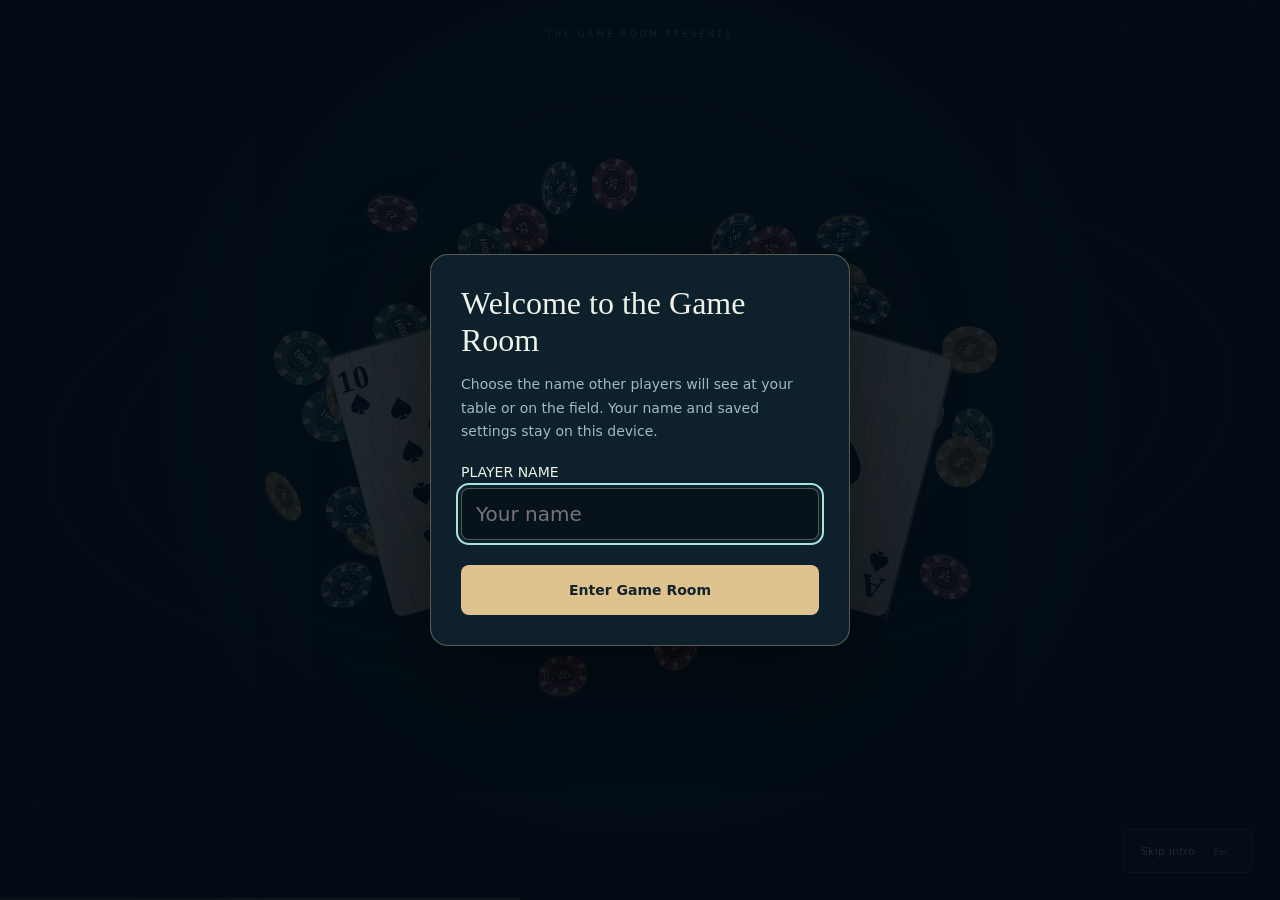
==== commit 7b379aa6: "Sync local games: refined interface, mobile Cards HUD, career and gameplay upgrades" ====
--- a/holdem.html
+++ b/holdem.html
@@ -25,7 +25,7 @@
 body.tableDesign .table-caption{position:fixed;bottom:18px;left:50%;transform:translateX(-50%);z-index:2;margin:0;padding:9px 16px;border-radius:30px;border:1px solid #d3bf8330;background:#07110cbf;color:#b1bbac;font-size:9px;letter-spacing:.2em;white-space:nowrap;pointer-events:none}
 @media(max-width:650px){.look-controls>span{width:100%;text-align:center}body.tableDesign .topbar{padding:0 16px;height:65px}body.tableDesign .table-caption{bottom:12px;font-size:8px}}
 </style>
-<link rel="stylesheet" href="holdem-assets/entry-menu.css?v=public-ready-20261009"><link rel="stylesheet" href="holdem-assets/main-menu.css?v=public-ready-20261009"><link rel="stylesheet" href="holdem-assets/intro.css?v=public-ready-20261009"><link rel="stylesheet" href="holdem-assets/table-life.css?v=public-ready-20261009"><link rel="stylesheet" href="holdem-assets/table-hud.css?v=public-ready-20261009"><link rel="stylesheet" href="holdem-assets/cards.css?v=public-ready-20261009"><script src="player-profile.js?v=public-ready-20261009"></script><script src="public-rooms.js?v=public-ready-20261009"></script><script src="graphics-runtime.js?v=public-ready-20261009"></script><link rel="stylesheet" href="studio.css?v=public-ready-20261009"><script src="studio-settings.js?v=public-ready-20261009"></script><link rel="stylesheet" href="phone-ui.css?v=public-ready-20261009"></head>
+<link rel="stylesheet" href="holdem-assets/entry-menu.css?v=profile-slots-20261010"><link rel="stylesheet" href="holdem-assets/main-menu.css?v=profile-slots-20261010"><link rel="stylesheet" href="holdem-assets/intro.css?v=profile-slots-20261010"><link rel="stylesheet" href="holdem-assets/table-life.css?v=profile-slots-20261010"><link rel="stylesheet" href="holdem-assets/table-hud.css?v=profile-slots-20261010"><link rel="stylesheet" href="holdem-assets/cards.css?v=profile-slots-20261010"><script src="player-profile.js?v=profile-slots-20261010"></script><script src="public-rooms.js?v=profile-slots-20261010"></script><script src="graphics-runtime.js?v=profile-slots-20261010"></script><link rel="stylesheet" href="studio.css?v=profile-slots-20261010"><script src="studio-settings.js?v=profile-slots-20261010"></script><link rel="stylesheet" href="phone-ui.css?v=profile-slots-20261010"><link rel="stylesheet" href="interface.css?v=interface-20261010"></head>
 <body class="tableDesign">
 <header class="topbar"><div class="wordmark"><small>THE GAME ROOM</small>Cards<span>━━ ♠ ━━</span></div><div class="topmeta"><span>HAND <b id="handNumber">—</b></span><span>BLINDS <b>10 / 20</b></span><span class="session">PLAY CHIPS</span></div><div class="topbuttons"><button class="quiet" id="rulesButton">How to play</button><button class="quiet" id="exitGame">← Game Room</button></div></header>
 <section class="community-hud" aria-label="Community cards"><span data-board-street>COMMUNITY CARDS</span><div data-community></div><nav data-street-steps aria-label="Betting rounds"><span data-index="0">Pre-flop</span><span data-index="1">Flop</span><span data-index="2">Turn</span><span data-index="3">River</span></nav><small data-street-next>NEXT UP · PRE-FLOP</small></section><div class="table-session"><div><b data-table-balance>Your stack · $2,000</b><span data-table-turn>READY</span><span data-table-pot>POT $0</span></div><div class="table-players" data-table-players></div></div><main>
@@ -36,5 +36,5 @@
 </main>
 <section id="welcome" class="veil"><div class="welcome"><div class="eyebrow">MINI GAME 03</div><h1>Cards</h1><div class="suit-mark">♠ ♥ ♣ ♦</div><p>Read the table. Pick your moment.<br>Play Texas Hold'em against three opponents, from the first deal to the final showdown.</p><button class="action gold" id="startGame">Take a seat →</button><button class="quiet" id="welcomeRules">New to poker? Learn the basics</button><div class="fine">2,000 starting chips · No-limit betting · Play chips only</div></div></section>
 <section id="rules" class="veil hidden"><div class="welcome rules"><h2>A seat at the table</h2><ol><li>You receive two private cards. Five shared cards appear across the flop, turn, and river.</li><li>Make your best five-card hand using any combination of private and shared cards.</li><li><b>Check</b> when no bet is owed. <b>Call</b> to match a bet, <b>raise</b> to increase it, or <b>fold</b> to leave the hand.</li><li>The last player remaining wins, or the strongest hand wins at showdown. Ties split the pot.</li><li>All-ins can create side pots. The dealer button and blinds move after every hand.</li></ol><div class="eyebrow">STRONGEST TO WEAKEST</div><ol class="rank-list"><li>Straight flush</li><li>Four of a kind</li><li>Full house</li><li>Flush</li><li>Straight</li><li>Three of a kind</li><li>Two pair</li><li>One pair</li><li>High card</li></ol><button class="quiet" id="closeRules">Back to the table</button></div></section>
-<script src="holdem-assets/audio.js?v=public-ready-20261009"></script><script src="holdem-assets/engine.js?v=public-ready-20261009"></script><script src="holdem-assets/blackjack-engine.js?v=public-ready-20261009"></script><script src="holdem-assets/game.js?v=public-ready-20261009"></script><script src="holdem-assets/table-game.js?v=public-ready-20261009"></script><script src="holdem-assets/wardrobe-catalog.js?v=public-ready-20261009"></script><script src="holdem-assets/accessories.js?v=public-ready-20261009"></script><script src="holdem-assets/seating.js?v=public-ready-20261009"></script><script src="holdem-assets/chip-ledger.js?v=public-ready-20261009"></script><script src="holdem-assets/table-props.js?v=public-ready-20261009"></script><script src="holdem-assets/rooms.js?v=public-ready-20261009"></script><script src="holdem-assets/entry-menu.js?v=public-ready-20261009"></script><script src="holdem-assets/blender-faces.js?v=public-ready-20261009"></script><script src="holdem-assets/observatory-sky.js?v=public-ready-20261009"></script><script src="holdem-assets/characters.js?v=public-ready-20261009"></script><script src="holdem-assets/character-motion.js?v=public-ready-20261009"></script><script src="holdem-assets/card-art.js?v=public-ready-20261009"></script><script src="holdem-assets/table-details.js?v=public-ready-20261009"></script><script src="holdem-assets/lighting.js?v=public-ready-20261009"></script><script src="holdem-assets/matchmaking.js?v=public-ready-20261009"></script><script src="holdem-assets/main-menu.js?v=public-ready-20261009"></script><script src="holdem-assets/intro.js?v=public-ready-20261009"></script><script src="holdem-assets/entry-bootstrap.js?v=public-ready-20261009"></script><script src="holdem-assets/hand-equity.js?v=public-ready-20261009"></script><script src="holdem-assets/dealer.js?v=public-ready-20261009"></script><script src="holdem-assets/stage-effects.js?v=public-ready-20261009"></script><script src="holdem-assets/table-personality.js?v=public-ready-20261009"></script><script src="holdem-assets/portrait-renderer.js?v=public-ready-20261009"></script><script src="holdem-assets/table-hud.js?v=public-ready-20261009"></script><script src="holdem-assets/table-arrival.js?v=public-ready-20261009"></script><script src="holdem-assets/table-scene.js?v=public-ready-20261009"></script>
-<script src="holdem-assets/phone-controls.js?v=public-ready-20261009"></script></body></html>
+<script src="holdem-assets/audio.js?v=profile-slots-20261010"></script><script src="holdem-assets/engine.js?v=profile-slots-20261010"></script><script src="holdem-assets/blackjack-engine.js?v=profile-slots-20261010"></script><script src="holdem-assets/game.js?v=profile-slots-20261010"></script><script src="holdem-assets/table-game.js?v=profile-slots-20261010"></script><script src="holdem-assets/wardrobe-catalog.js?v=profile-slots-20261010"></script><script src="holdem-assets/accessories.js?v=profile-slots-20261010"></script><script src="holdem-assets/seating.js?v=profile-slots-20261010"></script><script src="holdem-assets/chip-ledger.js?v=profile-slots-20261010"></script><script src="holdem-assets/table-props.js?v=profile-slots-20261010"></script><script src="holdem-assets/rooms.js?v=profile-slots-20261010"></script><script src="holdem-assets/entry-menu.js?v=profile-slots-20261010"></script><script src="holdem-assets/blender-faces.js?v=profile-slots-20261010"></script><script src="holdem-assets/observatory-sky.js?v=profile-slots-20261010"></script><script src="holdem-assets/characters.js?v=profile-slots-20261010"></script><script src="holdem-assets/character-motion.js?v=profile-slots-20261010"></script><script src="holdem-assets/card-art.js?v=profile-slots-20261010"></script><script src="holdem-assets/table-details.js?v=profile-slots-20261010"></script><script src="holdem-assets/lighting.js?v=profile-slots-20261010"></script><script src="holdem-assets/matchmaking.js?v=profile-slots-20261010"></script><script src="holdem-assets/main-menu.js?v=profile-slots-20261010"></script><script src="holdem-assets/intro.js?v=profile-slots-20261010"></script><script src="holdem-assets/entry-bootstrap.js?v=profile-slots-20261010"></script><script src="holdem-assets/hand-equity.js?v=profile-slots-20261010"></script><script src="holdem-assets/dealer.js?v=profile-slots-20261010"></script><script src="holdem-assets/stage-effects.js?v=profile-slots-20261010"></script><script src="holdem-assets/table-personality.js?v=profile-slots-20261010"></script><script src="holdem-assets/portrait-renderer.js?v=profile-slots-20261010"></script><script src="holdem-assets/table-hud.js?v=profile-slots-20261010"></script><script src="holdem-assets/table-arrival.js?v=profile-slots-20261010"></script><script src="holdem-assets/table-scene.js?v=profile-slots-20261010"></script>
+<script src="holdem-assets/phone-controls.js?v=profile-slots-20261010"></script><script src="interface.js?v=interface-20261010"></script></body></html>
--- a/interface.css
+++ b/interface.css
@@ -0,0 +1,38 @@
+/* Game Room interface system: one visual language, distinct game accents. */
+:root{--ui-bg:#090f19;--ui-panel:#111d2bef;--ui-line:#c1d8ed24;--ui-ink:#f0f4fa;--ui-muted:#9bafc2;--ui-accent:#e6c78b;--ui-radius:14px;--ui-shadow:0 12px 38px #0005;color-scheme:dark}
+html{font-family:Inter,"Segoe UI",system-ui,sans-serif;-webkit-text-size-adjust:100%}button,input,select{font:inherit}button,a,input,select{ -webkit-tap-highlight-color:transparent}button{touch-action:manipulation}button:focus-visible,a:focus-visible,input:focus-visible,select:focus-visible,summary:focus-visible{outline:2px solid var(--ui-accent);outline-offset:3px}button:disabled{cursor:default}input[type=range]{accent-color:var(--ui-accent)}button{transition:background-color .18s,border-color .18s,transform .18s}button:active:not(:disabled){transform:translateY(1px)}[hidden]{display:none!important}
+/* Launcher: restrained editorial type and large game artwork. */
+body:has(#launcher){background:radial-gradient(ellipse at 80% 5%,#26445b55,transparent 50%),#090f19;color:var(--ui-ink)}
+#launcher{max-width:1560px;margin:auto;padding:30px clamp(20px,5vw,80px) 36px}.nav{gap:20px;padding-bottom:24px;border-color:var(--ui-line)}.logo{letter-spacing:-.03em;font-size:19px}.logoIcon{background:var(--ui-accent);color:#1b2029;transform:none;border-radius:11px;box-shadow:none}.tabs{border:0;background:#ffffff08;border-radius:10px;padding:4px}.tabs button{border-radius:7px;padding:12px 25px}.tabs button[aria-selected=true]{background:var(--ui-accent);color:#17202a;box-shadow:none}.edition{font-size:9px;letter-spacing:.15em;color:var(--ui-muted)}
+.hero{min-height:570px;gap:50px}.hero h1{font:850 clamp(52px,6.4vw,96px)/1 system-ui;letter-spacing:-.065em}.hero h1 em{color:var(--ui-accent);font-style:normal}.hero p{color:var(--ui-muted);max-width:410px;font-size:15px}.eyebrow,.he-main-eyebrow,.qbLabel{color:var(--ui-accent);letter-spacing:.2em}.hero .eyebrow:before{color:var(--ui-accent)}.primary{background:var(--ui-accent);box-shadow:none;border-radius:9px;padding:18px 27px;color:#16202a}.primary:hover{background:#f2dbb3;transform:translateY(-2px)}.heroArt{transform:none;border-radius:18px;border-color:var(--ui-line);background:radial-gradient(ellipse at 50% 45%,#365655,#172632 65%);box-shadow:var(--ui-shadow);min-height:410px}.heroArt:before{border-color:#d3b6770a;box-shadow:0 0 0 44px #ffffff02}.heroArt:after{content:'01 / THE POOL HALL';color:#b8c9ce}.artLabel span:last-child{color:var(--ui-accent)}
+.sectionHeading h1{letter-spacing:-.055em;font-size:clamp(36px,5vw,60px)}.count{background:#ffffff05;color:var(--ui-muted);border-color:var(--ui-line);border-radius:8px}.gameGrid{gap:20px}.gameCard{border-radius:16px;background:#111c29;box-shadow:0 8px 28px #0003;border-color:var(--ui-line)}.gameCard:hover{transform:translateY(-5px);box-shadow:0 16px 40px #0006}.gameCard:first-child{--accent:#83cbb6}.gameCard:nth-child(2){--accent:#83b6eb}.gameCard:nth-child(3){--accent:#e6c78b}.cardArt{height:260px}.gameCopy{padding:24px;min-height:155px}.gameCopy h2{font-size:27px;letter-spacing:-.045em}.gameCopy p{color:var(--ui-muted);font-size:12px}.gameStatus,.tags span{border-radius:5px;letter-spacing:.08em;font-size:8px}.gameStatus{background:#071018cc}.launchArrow{border-radius:9px}.footballArt{background:radial-gradient(ellipse,#365374,#162330)}.holdemArt{background:radial-gradient(ellipse,#5c5341,#242725)}.footer{border-top:1px solid var(--ui-line);padding-top:20px}.stageBar{background:#09131f;border-color:var(--ui-line)}.stageBar button{border-radius:6px;background:#182938;min-height:34px}.stageBar span{letter-spacing:.12em;font-size:10px}.menu-music{padding:14px 0;border-top:1px solid var(--ui-line)}.menu-music small{margin-left:auto;color:var(--ui-muted)}
+/* Pool menus, cue selection, and in-game score. */
+[data-studio-game=pool]{--ui-accent:#8fd6c0}.mainMenuCard,#networkOverlay .networkCard,.cuePanel,.tablePanel{background:linear-gradient(140deg,#142833f5,#0a1722f5)!important;border:1px solid var(--ui-line)!important;border-radius:18px!important;box-shadow:var(--ui-shadow)}.mainMenuCard h1{font-family:system-ui!important;font-weight:850!important;letter-spacing:-.06em!important}.mainMenuCard .menuTagline{color:var(--ui-muted)}.modeChoice,.cueMenuButton{border-radius:9px!important;border-color:var(--ui-line)!important;min-height:48px;background:#ffffff06!important;color:var(--ui-ink)!important}.modeChoice:hover,.cueMenuButton:hover{background:#8fd6c019!important;border-color:#8fd6c077!important}.stats{background:#0b1c29ed!important;border:1px solid var(--ui-line)!important;border-radius:12px!important;box-shadow:var(--ui-shadow)}.playerTurn{letter-spacing:.10em;color:var(--ui-accent)}.brand{background:none!important}.brand b{font-family:system-ui;letter-spacing:-.04em}.hudTools{background:#0d1b29ed!important;border-color:var(--ui-line)!important;border-radius:12px!important}.hudTools button{border-radius:7px!important}.pocketNotice{background:#112a32f0;border-color:#93d7c64a;border-radius:10px}.callout{border-radius:8px}.power .bar{border-radius:4px}.power .bar i{background:linear-gradient(90deg,#7fc3af,#e3cb8e)}#mobilePowerControls{background:#0c1b29f2!important;border:1px solid var(--ui-line)!important;box-shadow:var(--ui-shadow)}
+/* Quarterback: broadcast scoreboard and athletic play cards. */
+[data-studio-game=quarterback]{--ui-accent:#9bcaff}#qbMenu{background:linear-gradient(135deg,#142335f5,#09131ff2)!important;border:1px solid var(--ui-line)!important;border-radius:18px!important;box-shadow:var(--ui-shadow)}.qbTitle{font:900 clamp(36px,5.5vw,76px)/.95 system-ui!important;letter-spacing:-.07em!important}.qbSub{color:var(--ui-muted)!important}.qbTabs{gap:8px}.qbTabs button,.qbButton{border-radius:8px!important;min-height:46px;border-color:var(--ui-line)!important}.qbTabs button[aria-selected=true],.qbTabs button[aria-pressed=true]{background:#9bcaff!important;color:#132336!important}.matchupSide{background:linear-gradient(160deg,#ffffff09,#101c2d)!important;border:1px solid var(--ui-line)!important;border-radius:12px!important}.matchupSide h3{font-weight:850!important;letter-spacing:-.04em}.matchupTag{letter-spacing:.12em;color:#b2c5db}.playbook{background:#0d1927f7!important;border:1px solid #9bcaff40!important;border-radius:16px!important;box-shadow:0 25px 90px #0009}.pbHead h2{font-style:italic;letter-spacing:-.05em}.playCard{border-radius:12px!important;background:linear-gradient(145deg,#1a2c40,#0d1926)!important;box-shadow:none!important}.playCard:hover,.playCard:focus-visible{border-color:#92c9ff!important}.playCardHead{border-color:var(--ui-line)}.playPickKey{border-radius:8px!important;background:#9bcaff18!important;color:#c6e2ff!important}.cardFormation{color:#94afc9}.playClockCapsule{border-radius:10px!important;background:#0d1d2e!important}.pbFoot{border-color:var(--ui-line)}#proScoreRibbon{background:#0b1827ed!important;border:1px solid #b6d0ea30!important;border-radius:10px!important;box-shadow:0 5px 20px #0004}.proCenterScore{background:#17283b!important}.proTeamPoints{font-variant-numeric:tabular-nums}.proTeamName{letter-spacing:.10em}#proActionDock{background:#0c1b2bf0!important;border:1px solid var(--ui-line)!important;border-radius:12px!important}#proActionDock button{border-radius:8px!important}.downResult{background:#0b1929f5!important;border:1px solid #a6c9ef40!important;border-radius:14px!important}.career-tabs button{border-radius:7px}.career-start{border-radius:10px}.career-save-tile{box-shadow:var(--ui-shadow)}
+/* Cards: satin charcoal, warm brass, quiet borders. */
+[data-studio-game=cards]{--ui-accent:#e6c78b}.he-main-menu{background:linear-gradient(90deg,#07111aef,#0a1721d9 28%,#09141b20 78%),linear-gradient(0deg,#07111ac9,transparent 45%)}.he-main-content h1{letter-spacing:-.075em}.he-main-play{border-radius:9px!important;box-shadow:none!important}.cards-game-picker button{border-radius:10px;background:#14232bcc;border-color:#c5d5df24}.cards-game-picker button[aria-pressed=true]{background:linear-gradient(130deg,#71614055,#1b292d);border-color:#e6c78b99;box-shadow:none}.he-mode-panel{border-color:var(--ui-line);background:#0b1c27d9}.he-entry{background:radial-gradient(ellipse at 50% 10%,#233442,transparent 65%),#09121c}.he-preview-frame{border-radius:18px;border-color:#b9ccd530;box-shadow:var(--ui-shadow)}.he-preview-frame:after{border-radius:13px}.he-wardrobe-options button{border-radius:9px!important}.he-category{border-radius:7px!important}.he-player-panel{border:1px solid #c8d5de28!important;background:#0c1a26e8!important;box-shadow:0 6px 20px #0003!important;border-radius:10px!important}.he-player-panel.active{border-color:#e6c78baa!important}.he-player-copy strong{font-family:system-ui;font-size:18px;font-variant-numeric:tabular-nums}.he-table-stats,.table-live .community-hud{background:#0d1a26e8!important;border-color:#c1d5df30!important;box-shadow:none}.he-settings-button{background:#142332f0!important;border-color:var(--ui-line)!important}.he-settings-drawer{background:#0d1d2bfa!important;border-color:var(--ui-line)!important}.he-settings-drawer button{min-height:44px;border-radius:8px}.table-live .action-dock{background:#0c1926f2!important;border-color:#c4d2df30!important;box-shadow:0 6px 25px #0005!important}.table-live .actions .action{font:700 13px system-ui;letter-spacing:.06em;border-radius:8px;min-height:48px}.table-live #call{background:#283f50;border-color:#85a7c166;color:#edf7ff}.table-live .action.raise{background:#d7bd84;border-color:#f1d8a0;color:#1a242b}.table-live .action.fold{background:#172735;border-color:#829cac40}.he-bet-stepper label,.he-bet-stepper button{background:#142534;border-color:#b5c8d338}.table-live .notice{font-size:11px;color:#becfd8}.table-live .wordmark{font-size:30px!important}.he-settings-drawer header{font:700 16px system-ui}.ui-mobile-only{display:none}
+/* Safe-area phone layout. Panels scroll; the game canvas keeps its full resolution. */
+@media(max-width:700px),(pointer:coarse) and (max-width:1100px){
+ button,input,select{touch-action:manipulation}input,select{font-size:16px}dialog{max-width:calc(100vw - 24px);max-height:calc(100dvh - 24px);overflow:auto}#launcher{padding:max(16px,env(safe-area-inset-top)) max(18px,env(safe-area-inset-right)) max(20px,env(safe-area-inset-bottom)) max(18px,env(safe-area-inset-left))}.nav{gap:12px}.edition{display:none}.hero{min-height:0;gap:22px;grid-template-columns:1fr;padding-top:25px}.hero h1{font-size:clamp(43px,12vw,66px);margin:18px 0}.heroArt{min-height:240px}.hero p{font-size:13px}.heroArt:before{display:none}.gameGrid{grid-template-columns:1fr}.gameCard{display:grid;grid-template-columns:38% 1fr}.cardArt{height:100%;min-height:175px;border:0}.cardArt img,.cardArt svg{width:120%;max-width:none}.tags{display:none}.gameStatus{top:10px;left:8px;font-size:6px;padding:5px}.gameCopy{padding:18px 14px;min-height:175px;box-sizing:border-box;gap:5px}.gameCopy h2{font-size:22px}.gameCopy p{font-size:11px;line-height:1.5}.launchArrow{width:30px;height:30px;flex-shrink:0;font-size:16px}.count{display:none}.footer{margin-top:24px}.menu-music small{margin-left:0;flex-basis:100%;font-size:9px}.stageBar{padding:0 max(8px,env(safe-area-inset-right)) 0 max(8px,env(safe-area-inset-left));height:40px;min-height:40px}.gameFrame{height:calc(100% - 40px)}.stageBar button{font-size:10px;min-height:36px}.stageBar span{font-size:9px}
+ [data-studio-game=pool] .help,[data-studio-game=pool] .brand{display:none!important}[data-studio-game=pool] .stats{left:max(8px,env(safe-area-inset-left));right:max(8px,env(safe-area-inset-right));width:auto;max-width:none;padding:8px 12px!important}.trackerLabel{display:none}.trackerBalls{justify-content:center}.matchDetails{margin-top:4px}[data-studio-game=pool] #pocketFeed{top:112px;right:8px;width:190px}[data-studio-game=pool] #mobilePowerHint{display:none}[data-studio-game=pool] #mobilePowerControls{width:min(300px,calc(100vw - 20px))}.mainMenuCard{max-height:calc(100dvh - 20px)!important;overflow:auto}
+ #proScoreRibbon{top:max(5px,env(safe-area-inset-top))!important}#playNotice{max-width:80vw!important;white-space:normal}#pbDialog{max-height:calc(100dvh - 16px);overflow:auto}.pbCards{gap:8px!important}.playCardHead{padding:9px!important}.cardFormation{font-size:9px!important}.pbFine{display:none}.pbFoot button{min-height:44px}.qbTitle{font-size:40px!important}#qbMenu{padding:18px!important}.qbTabs button{font-size:13px!important}.matchupSide h3{font-size:19px!important}
+ /* Minimal Cards HUD: roster and history live behind Table. */
+ .table-live .ui-mobile-only{display:flex}.table-live .topbar,.table-live .look-controls,.table-live .prop-tip,.table-live .dealer-caption,.table-live .log-wrap{display:none!important}.table-live .he-edge-hud{display:none!important}.table-live.ui-table-open .he-edge-hud{display:block!important;inset:max(104px,calc(env(safe-area-inset-top) + 96px)) auto auto max(8px,env(safe-area-inset-left));width:200px;height:260px;z-index:39;background:#0b1728f7;border:1px solid #c0d4df30;border-radius:12px;box-shadow:var(--ui-shadow);pointer-events:auto}
+ [data-studio-game=cards] .table-live.ui-table-open .he-player-panel[data-slot]{left:8px!important;top:calc(9px + var(--seat-index)*61px)!important;width:182px!important;min-height:53px!important;padding-left:47px!important}.table-live.ui-table-open .he-avatar{width:35px!important;height:35px!important}.table-live.ui-table-open .he-player-copy b{font-size:10px!important}.table-live.ui-table-open .he-player-copy strong{font-size:15px!important}.table-live.ui-table-open .he-player-copy em{display:block!important;font-size:9px!important}.table-live.ui-table-open .log-wrap{display:block!important;position:fixed;left:8px;right:8px;bottom:calc(var(--cards-dock,100px) + 70px);z-index:39;background:#0c1b2af7;max-height:25dvh;overflow:auto}
+ .table-live .he-table-stats{left:max(8px,env(safe-area-inset-left))!important;right:auto!important;top:max(8px,env(safe-area-inset-top))!important;padding:7px 0!important;border-radius:8px!important}.table-live .he-table-stats>div:not(:last-child){display:none!important}.table-live .he-table-stats>div:last-child{min-width:56px;padding:0 9px}.table-live .he-table-stats small{font-size:7px}.table-live .he-table-stats b{font-size:13px;margin-top:2px}.table-live .he-settings-button{top:max(8px,env(safe-area-inset-top))!important;right:max(8px,env(safe-area-inset-right))!important;width:44px!important;height:44px!important}.table-live .he-settings-drawer{top:60px!important;right:8px!important;width:min(270px,calc(100vw - 16px));box-sizing:border-box;max-height:calc(100dvh - 80px)}
+ .table-live .community-hud{top:max(8px,env(safe-area-inset-top))!important;left:50%!important;right:auto!important;transform:translateX(-50%)!important;width:auto!important;max-width:calc(100vw - 156px)!important;padding:5px 7px!important;border:0!important}.table-live .community-hud>span{font-size:7px;margin-bottom:3px}.table-live .he-board-card{width:23px!important;height:32px!important;font-size:11px!important}.table-live .he-board-card i{font-size:12px!important}.table-live [data-community]{gap:3px!important}.table-live [data-street-steps]{gap:1px;margin-top:3px}.table-live [data-street-steps] span{padding:2px;font-size:6px}.table-live [data-street-next]{display:none}
+ body.tableDesign.table-live .action-dock{left:max(8px,env(safe-area-inset-left))!important;right:max(8px,env(safe-area-inset-right))!important;bottom:max(6px,env(safe-area-inset-bottom))!important;transform:none!important;width:auto!important;padding:8px!important;border-radius:11px!important;z-index:20}.table-live .notice{font-size:10px!important;line-height:1.3!important;margin:0 42px 6px 0!important;padding:0!important;max-height:26px}.table-live .betting{display:flex!important;flex-direction:column!important;gap:5px!important}.table-live .betting.hidden{display:none!important}.table-live .actions{width:100%;gap:6px!important}.table-live .actions .action{min-height:44px!important;font-size:11px!important;padding:8px 4px!important}.table-live .raise-control{display:none!important}.table-live.ui-bet-open .raise-control{display:grid!important;width:100%!important;position:absolute;bottom:calc(100% + 8px);left:0;box-sizing:border-box;background:#0e1f2ff7;border:1px solid #d6bd8570;padding:12px;border-radius:12px;gap:7px;box-shadow:var(--ui-shadow)}.table-live .he-bet-stepper button,.table-live .presets button{min-height:44px!important}.table-live .he-bet-stepper label{height:44px}.table-live .raise-control input[type=range]{min-height:30px}.table-live .waiting{font-size:10px;margin:0;line-height:1.4}.table-live .he-decision-clock{font-size:9px}.table-live .he-decision-clock>span{display:none}.table-live .bj-hand-summary{font-size:11px;padding:5px 8px;margin-bottom:5px}.table-live .bj-actions{gap:5px}.table-live .bj-actions .action{min-height:44px;font-size:11px;padding:4px}.table-live [data-bj-rules]{display:none}.table-live .bj-wager{flex-wrap:nowrap;gap:5px}.table-live .bj-wager label{display:none}.table-live .bj-wager input{width:65px;min-height:44px}.table-live .bj-wager>button{min-width:40px;min-height:44px}.table-live .bj-wager>.action{font-size:11px;padding-inline:10px}
+ .ui-table-toggle{position:fixed;left:max(8px,env(safe-area-inset-left));top:calc(max(8px,env(safe-area-inset-top)) + 50px);z-index:40;min-height:44px;padding:0 10px;border:1px solid var(--ui-line);border-radius:8px;background:#0c1c2bea;color:#dce6f0;font-size:10px;align-items:center}.ui-self-stack{position:fixed;bottom:calc(var(--cards-dock,100px) + max(12px,env(safe-area-inset-bottom)));left:max(8px,env(safe-area-inset-left));z-index:19;gap:6px;align-items:center;background:#0d1d2bdb;border:1px solid var(--ui-line);border-radius:8px;padding:7px 9px;pointer-events:none;font:10px system-ui;color:#b7c9d8}.ui-self-stack strong{color:#f1d59c;font-size:13px}.table-live .cards-phone-controls{bottom:calc(var(--cards-dock,100px) + max(12px,env(safe-area-inset-bottom)))!important;right:max(8px,env(safe-area-inset-right))!important;z-index:21;gap:5px}.cards-phone-controls button{font-size:9px;min-height:44px;padding:6px 9px;background:#102335ed;border-color:var(--ui-line)}.table-live .hand-equity{left:max(8px,env(safe-area-inset-left))!important;top:auto!important;bottom:calc(var(--cards-dock,100px) + 66px + env(safe-area-inset-bottom))!important;width:auto!important;max-width:130px;padding:5px 8px!important;background:#0c1c28bc!important;pointer-events:none}.table-live .hand-equity span{font-size:6px!important}.table-live .hand-equity strong{font-size:12px!important}.table-live .hand-equity small{display:none!important}
+ .he-main-menu{padding:max(20px,env(safe-area-inset-top)) max(20px,env(safe-area-inset-right)) max(20px,env(safe-area-inset-bottom)) max(20px,env(safe-area-inset-left))}.he-main-content{margin:20px 0!important}.he-main-content h1{font-size:74px!important}.he-main-description{max-width:290px;font-size:12px}.he-entry{padding-inline:12px}.he-preview-frame{border-radius:14px}.he-main-footer{font-size:9px}
+}
+@media(orientation:landscape) and (max-height:560px) and (pointer:coarse){
+ .hero{grid-template-columns:1fr 1fr}.heroArt{min-height:230px}.hero h1{font-size:45px}.gameGrid{grid-template-columns:repeat(3,1fr)}.gameCard{display:block}.cardArt{height:150px;min-height:0}.gameCopy{min-height:130px}.gameCopy p{display:none}.table-live .community-hud{max-width:280px!important}.table-live .he-board-card{width:22px!important;height:30px!important}body.tableDesign.table-live .action-dock{left:29%!important;right:19%!important}.table-live .ui-self-stack{bottom:max(10px,env(safe-area-inset-bottom))}.table-live .cards-phone-controls{bottom:max(8px,env(safe-area-inset-bottom))!important}.table-live .hand-equity{bottom:60px!important}.table-live.ui-table-open .he-edge-hud{top:60px;height:246px}.table-live.ui-table-open .log-wrap{left:220px;right:12px;bottom:110px;max-height:40dvh}.he-main-content h1{font-size:62px!important}.he-main-menu{padding:14px 24px}.he-main-content{margin:14px 0!important}.he-main-description{display:none}.cards-game-picker button{min-height:60px}.ui-bet-open .raise-control{max-height:calc(100dvh - 145px);overflow:auto}
+}
+@media(prefers-reduced-motion:reduce){button,.gameCard,.he-player-panel{transition:none!important}}
+.ui-bet-heading,.ui-confirm-bet{display:none}
+@media(max-width:700px),(pointer:coarse) and (max-width:1100px){.ui-bet-heading{grid-column:1/-1;display:flex;justify-content:space-between;align-items:center;font:12px system-ui;color:#e7d7b4}.ui-bet-heading button{min-height:36px;min-width:36px;border:0;background:transparent;color:#dce8ee;font-size:23px}.ui-confirm-bet{display:block;grid-column:1/-1;min-height:44px;border:0;border-radius:8px;background:#e2c58a;color:#19232d;font-weight:700}.holdem-main-open .ui-mobile-only,.holdem-entry-open .ui-mobile-only{display:none!important}}
+/* Supporting screens share the same frame and remain reachable on narrow devices. */
+[data-studio-game=pool] .card.cueCard,[data-studio-game=pool] .card.visualSettings,[data-studio-game=pool] #networkOverlay .card{background:linear-gradient(140deg,#142833f7,#0a1722f7);border:1px solid #b6d1d32b;border-radius:16px;box-shadow:var(--ui-shadow)}.cueOptionGrid{gap:9px}.cueOption{border-radius:9px!important;background:#142630!important;border-color:#a4c2c62b!important}.cueOption.selected{border-color:#8fd6c0!important;background:#26433f!important}.cueOptionName{font-family:system-ui!important;letter-spacing:.04em}.cuePreviewPanel{border-radius:14px!important;border-color:#a5c7c72b!important;background:radial-gradient(ellipse,#254440,#0c1c26)!important}.tableCard{border-radius:10px!important;border-color:#b9d6d22c!important}.tableCard.selected{border-color:#8fd6c0!important}.cuePlayerTabs button{border-radius:7px!important;min-height:44px}.visualSlider{accent-color:#8fd6c0}
+@media(min-width:1101px){.table-live .he-player-panel[data-slot]{width:190px;min-height:70px;padding:10px 10px 10px 61px;box-sizing:border-box}.table-live .he-avatar{width:49px;height:49px}.table-live .he-player-copy b{font-size:9px}.table-live .he-player-copy em{font-size:9px}.table-live .he-player-copy strong{font-size:17px}.table-live .action-dock{max-width:850px}.table-live .raise-control{width:280px}.table-live .wordmark{font-size:29px!important}.table-live .wordmark>span{display:none}}
+@media(max-width:700px),(pointer:coarse) and (max-width:1100px){.stageBar{flex:0 0 40px}.loadingGame{top:40px}.he-wardrobe .he-preview{min-height:360px!important}.he-wardrobe .he-preview-frame{min-height:300px!important;border-radius:14px!important}.he-wardrobe .he-preview-frame:after{border-radius:10px!important}.he-wardrobe .he-preview-caption{min-height:65px!important}.he-wardrobe .he-preview-caption h2{font-size:30px!important}.he-wardrobe-tabs{overflow-x:auto;flex-wrap:nowrap!important;scrollbar-width:none;padding-bottom:8px}.he-category{flex:0 0 auto!important;min-height:44px!important}.he-wardrobe .he-wardrobe-panel{max-height:235px;overscroll-behavior:contain}.he-wardrobe-option{min-height:84px!important}.he-wardrobe .he-style-note,.he-option-description:empty{display:none}.cueCard{max-height:calc(100dvh - 16px)!important;overflow:auto!important}.cueOptionGrid{grid-template-columns:repeat(2,minmax(0,1fr))!important}.cueOption{min-height:70px!important}.cuePreviewPanel{min-height:180px}.visualSettings{max-height:calc(100dvh - 20px)!important;overflow:auto}.he-decision-clock{right:10px;top:8px}.table-live .action-dock .notice{min-height:14px}}
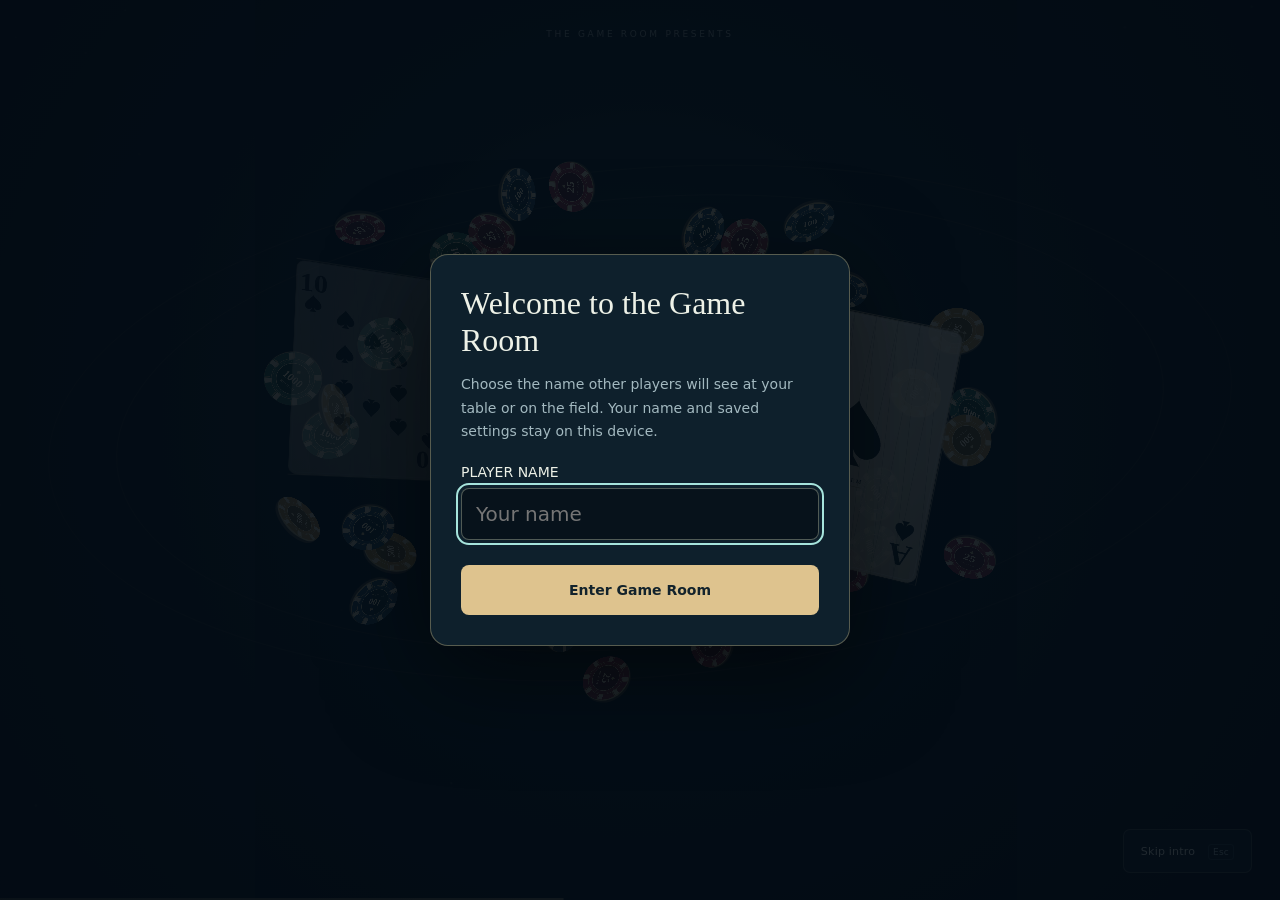
==== commit fdeec4ed: "Fix pool settings leaking into hosted launcher; scope settings per game" ====
--- a/holdem.html
+++ b/holdem.html
@@ -25,7 +25,7 @@
 body.tableDesign .table-caption{position:fixed;bottom:18px;left:50%;transform:translateX(-50%);z-index:2;margin:0;padding:9px 16px;border-radius:30px;border:1px solid #d3bf8330;background:#07110cbf;color:#b1bbac;font-size:9px;letter-spacing:.2em;white-space:nowrap;pointer-events:none}
 @media(max-width:650px){.look-controls>span{width:100%;text-align:center}body.tableDesign .topbar{padding:0 16px;height:65px}body.tableDesign .table-caption{bottom:12px;font-size:8px}}
 </style>
-<link rel="stylesheet" href="holdem-assets/entry-menu.css?v=profile-slots-20261010"><link rel="stylesheet" href="holdem-assets/main-menu.css?v=profile-slots-20261010"><link rel="stylesheet" href="holdem-assets/intro.css?v=profile-slots-20261010"><link rel="stylesheet" href="holdem-assets/table-life.css?v=profile-slots-20261010"><link rel="stylesheet" href="holdem-assets/table-hud.css?v=profile-slots-20261010"><link rel="stylesheet" href="holdem-assets/cards.css?v=profile-slots-20261010"><script src="player-profile.js?v=profile-slots-20261010"></script><script src="public-rooms.js?v=profile-slots-20261010"></script><script src="graphics-runtime.js?v=profile-slots-20261010"></script><link rel="stylesheet" href="studio.css?v=profile-slots-20261010"><script src="studio-settings.js?v=profile-slots-20261010"></script><link rel="stylesheet" href="phone-ui.css?v=profile-slots-20261010"><link rel="stylesheet" href="interface.css?v=interface-20261010"></head>
+<link rel="stylesheet" href="holdem-assets/entry-menu.css?v=profile-slots-20261010"><link rel="stylesheet" href="holdem-assets/main-menu.css?v=profile-slots-20261010"><link rel="stylesheet" href="holdem-assets/intro.css?v=profile-slots-20261010"><link rel="stylesheet" href="holdem-assets/table-life.css?v=profile-slots-20261010"><link rel="stylesheet" href="holdem-assets/table-hud.css?v=profile-slots-20261010"><link rel="stylesheet" href="holdem-assets/cards.css?v=profile-slots-20261010"><script src="player-profile.js?v=profile-slots-20261010"></script><script src="public-rooms.js?v=profile-slots-20261010"></script><script src="graphics-runtime.js?v=profile-slots-20261010"></script><link rel="stylesheet" href="studio.css?v=profile-slots-20261010"><script src="studio-settings.js?v=game-settings-scope-20261010"></script><link rel="stylesheet" href="phone-ui.css?v=profile-slots-20261010"><link rel="stylesheet" href="interface.css?v=interface-20261010"></head>
 <body class="tableDesign">
 <header class="topbar"><div class="wordmark"><small>THE GAME ROOM</small>Cards<span>━━ ♠ ━━</span></div><div class="topmeta"><span>HAND <b id="handNumber">—</b></span><span>BLINDS <b>10 / 20</b></span><span class="session">PLAY CHIPS</span></div><div class="topbuttons"><button class="quiet" id="rulesButton">How to play</button><button class="quiet" id="exitGame">← Game Room</button></div></header>
 <section class="community-hud" aria-label="Community cards"><span data-board-street>COMMUNITY CARDS</span><div data-community></div><nav data-street-steps aria-label="Betting rounds"><span data-index="0">Pre-flop</span><span data-index="1">Flop</span><span data-index="2">Turn</span><span data-index="3">River</span></nav><small data-street-next>NEXT UP · PRE-FLOP</small></section><div class="table-session"><div><b data-table-balance>Your stack · $2,000</b><span data-table-turn>READY</span><span data-table-pot>POT $0</span></div><div class="table-players" data-table-players></div></div><main>
--- a/interface.css
+++ b/interface.css
@@ -36,3 +36,13 @@
 [data-studio-game=pool] .card.cueCard,[data-studio-game=pool] .card.visualSettings,[data-studio-game=pool] #networkOverlay .card{background:linear-gradient(140deg,#142833f7,#0a1722f7);border:1px solid #b6d1d32b;border-radius:16px;box-shadow:var(--ui-shadow)}.cueOptionGrid{gap:9px}.cueOption{border-radius:9px!important;background:#142630!important;border-color:#a4c2c62b!important}.cueOption.selected{border-color:#8fd6c0!important;background:#26433f!important}.cueOptionName{font-family:system-ui!important;letter-spacing:.04em}.cuePreviewPanel{border-radius:14px!important;border-color:#a5c7c72b!important;background:radial-gradient(ellipse,#254440,#0c1c26)!important}.tableCard{border-radius:10px!important;border-color:#b9d6d22c!important}.tableCard.selected{border-color:#8fd6c0!important}.cuePlayerTabs button{border-radius:7px!important;min-height:44px}.visualSlider{accent-color:#8fd6c0}
 @media(min-width:1101px){.table-live .he-player-panel[data-slot]{width:190px;min-height:70px;padding:10px 10px 10px 61px;box-sizing:border-box}.table-live .he-avatar{width:49px;height:49px}.table-live .he-player-copy b{font-size:9px}.table-live .he-player-copy em{font-size:9px}.table-live .he-player-copy strong{font-size:17px}.table-live .action-dock{max-width:850px}.table-live .raise-control{width:280px}.table-live .wordmark{font-size:29px!important}.table-live .wordmark>span{display:none}}
 @media(max-width:700px),(pointer:coarse) and (max-width:1100px){.stageBar{flex:0 0 40px}.loadingGame{top:40px}.he-wardrobe .he-preview{min-height:360px!important}.he-wardrobe .he-preview-frame{min-height:300px!important;border-radius:14px!important}.he-wardrobe .he-preview-frame:after{border-radius:10px!important}.he-wardrobe .he-preview-caption{min-height:65px!important}.he-wardrobe .he-preview-caption h2{font-size:30px!important}.he-wardrobe-tabs{overflow-x:auto;flex-wrap:nowrap!important;scrollbar-width:none;padding-bottom:8px}.he-category{flex:0 0 auto!important;min-height:44px!important}.he-wardrobe .he-wardrobe-panel{max-height:235px;overscroll-behavior:contain}.he-wardrobe-option{min-height:84px!important}.he-wardrobe .he-style-note,.he-option-description:empty{display:none}.cueCard{max-height:calc(100dvh - 16px)!important;overflow:auto!important}.cueOptionGrid{grid-template-columns:repeat(2,minmax(0,1fr))!important}.cueOption{min-height:70px!important}.cuePreviewPanel{min-height:180px}.visualSettings{max-height:calc(100dvh - 20px)!important;overflow:auto}.he-decision-clock{right:10px;top:8px}.table-live .action-dock .notice{min-height:14px}}
+/* Original arcade palette, limited to the Mini Games library. */
+body:has(#launcher:not(.hidden) #miniGamesPanel:not(.hidden)){background:#090b16;background-image:radial-gradient(ellipse at 85% 12%,#59329738,transparent 48%),radial-gradient(ellipse at 8% 75%,#007d9840,transparent 44%);color:#f7f5ff}
+#launcher:has(#miniGamesPanel:not(.hidden)){--ui-accent:#d6ff53;--ui-muted:#aeb6ce;--ui-line:#ffffff19}
+#launcher:has(#miniGamesPanel:not(.hidden)) .logoIcon{background:#d6ff53;color:#151b07;box-shadow:0 0 35px #ceff5322}
+#launcher:has(#miniGamesPanel:not(.hidden)) .tabs button[aria-selected=true]{background:#d6ff53;color:#172008;box-shadow:0 4px 20px #caff5320}
+#miniGamesPanel .eyebrow{color:#cbb4ff}#miniGamesPanel .count{color:#d6ff53;border-color:#d6ff5330;background:#ffffff05}
+#miniGamesPanel .gameCard{background:#171c2c;border-color:#ffffff19}#miniGamesPanel .gameCard:hover{border-color:var(--accent)}
+#miniGamesPanel .gameCard:first-child{--accent:#a5f36b}#miniGamesPanel .gameCard:nth-child(2){--accent:#ff9a61}#miniGamesPanel .gameCard:nth-child(3){--accent:#b49aff}
+#miniGamesPanel .cardArt{background:radial-gradient(ellipse at 50% 35%,#2b755a,#102b2c)}#miniGamesPanel .footballArt{background:radial-gradient(ellipse at 50% 35%,#964b35,#302031)}#miniGamesPanel .holdemArt{background:radial-gradient(ellipse at 50% 35%,#6d4e9c,#25223e)}
+#miniGamesPanel .gameStatus{background:#090d1ecc;color:var(--accent);border-color:#ffffff24}#miniGamesPanel .tags span{background:#090d1ecc;border-color:#ffffff17;color:#ddd9ef}#miniGamesPanel .launchArrow{background:var(--accent);color:#101322}#miniGamesPanel .gameCopy h2{color:#fff}#miniGamesPanel .gameCopy p{color:#aeb6ce}
